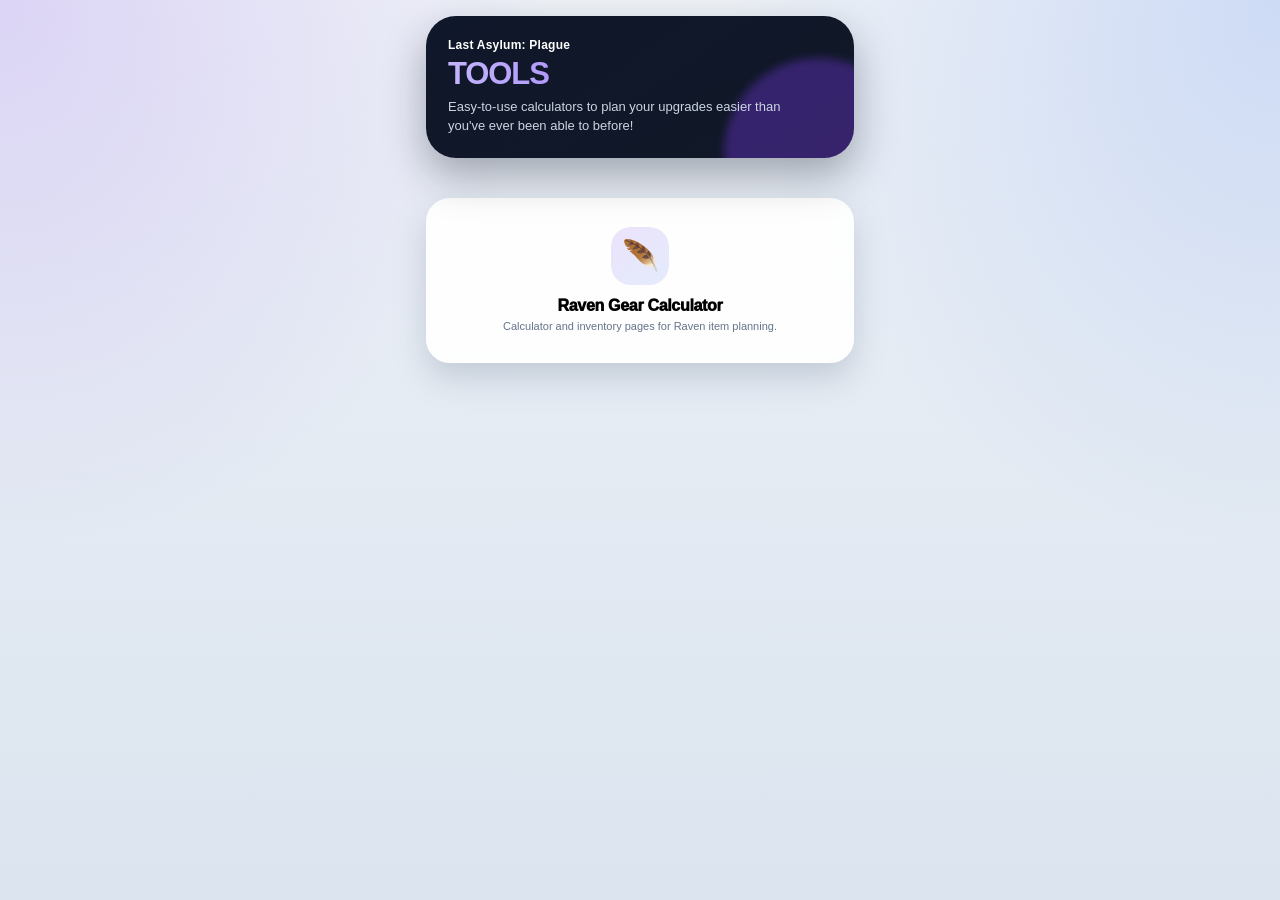
==== index.html @ c106092e "Raven Gear Calculator (app) v1" ====
<!DOCTYPE html>
<html lang="en"><head><meta content="text/html; charset=utf-8" http-equiv="Content-Type"/>
<meta content="width=device-width, initial-scale=1.0" name="viewport"/>
<title>Last Asylum: Plague Tools</title>
<link rel="stylesheet" href="src/styles.css"/>

</head>
<body>
<main class="app">
<section class="" id="homePage">
<div class="hero">
<div class="eyebrow hero-label-white">Last Asylum: Plague</div>
<h1 class="hero-title-purple">TOOLS</h1>
<p>Easy-to-use calculators to plan your upgrades easier than you've ever been able to before!</p>
</div>
<div class="tool-grid">
<button class="tool-card" onclick="showPage('ravenPage')">
<div class="tool-icon">🪶</div>
<div>
<div class="tool-title">Raven Gear Calculator</div>
<div class="tool-sub">Calculator and inventory pages for Raven item planning.</div>
</div>
<div class="arrow">›</div>
</button>
</div>
</section>
<section class="hidden" id="ravenPage">
<div class="top-row">
<button class="back-btn" onclick="showPage('homePage')">← Home</button>
</div>
<div class="hero hero-small">
<div class="eyebrow hero-label-white">Calculator</div>
<h1 class="hero-title-purple">RAVEN GEAR</h1>
</div>
<nav class="page-tabs">
<button class="page-tab active" id="calcTab" onclick="setRavenSubPage('calculator')">Calculator</button>
<button class="page-tab" id="inventoryTab" onclick="setRavenSubPage('inventory')">Inventory</button>
</nav>
<section class="" id="calculatorSubPage">
<section class="card" id="goalCard">
<div class="card-content">
<div class="section-title">Goal Card</div>
<div class="section-sub">Choose a Raven item or run a manual left/right calculation.</div>
<div class="field-full">
<div class="mode-tabs">
<button class="tab active" id="specificModeBtn" onclick="setMode('specific')">Specific Item</button>
<button class="tab" id="manualModeBtn" onclick="setMode('manual')">Manual Left/Right</button>
</div>
</div>
<div class="" id="specificFields">
<div class="item-chance-row">
<div>
<label for="targetItem">Target Raven Item</label>
<select id="targetItem" onchange="onTargetItemChange()">
<option value="Heart of Wisdom">Heart of Wisdom</option>
<option value="Feather of Night">Feather of Night</option>
<option value="Sharp Beak">Sharp Beak</option>
<option value="Tail of Wind">Tail of Wind</option>
<option value="Attackers Claw">Attackers Claw</option>
<option value="Eye of Perception">Eye of Perception</option>
</select>
</div>
<div class="chance-mini">
<label>Chance</label>
<div class="chance-output" id="chanceValue">22.222%</div>
</div>
</div>
</div>
<div class="hidden" id="manualFields">
<div class="item-chance-row">
<div>
<label>Side</label>
<div class="two-tabs">
<button class="tab active" id="leftSideBtn" onclick="setManualSide('left')">Left</button>
<button class="tab" id="rightSideBtn" onclick="setManualSide('right')">Right</button>
</div>
</div>
<div class="chance-mini">
<label>Chance</label>
<div class="chance-output" id="chanceValueManual">22.222%</div>
</div>
</div>
<div class="notice">
                Manual mode is not connected to Raven inventory. Leftovers cannot be applied to inventory because no specific item is selected.
              </div>
</div>
<div class="goal-secondary-row">
<div>
<label for="targetLevel">Target Gear Level</label>
<select id="targetLevel" onchange="renderAll()"></select>
</div>
<div class="minor-setting">
<label for="highestOwned">Highest Owned</label>
<select id="highestOwned" onchange="setHighestOwned(this.value)"></select>
</div>
</div>
<div class="helper">Highest Owned controls which owned-input levels are shown.</div>
</div>
</section>
<section class="card" id="ownedCard">
<button class="section-button" onclick="toggleCard('ownedCard')">
<div>
<div class="section-title">Owned Target Items</div>
<div class="section-sub" id="ownedSubText">Quickly update inventory here.</div>
</div>
<div class="chev">⌄</div>
</button>
<div class="section-body" id="ownedInputs"></div>
</section>
<section class="card" id="chestInputCard">
<button class="section-button" onclick="toggleCard('chestInputCard')">
<div>
<div class="section-title">Chest Inputs</div>
<div class="section-sub">Input chests you plan to use.</div>
</div>
<div class="chev">⌄</div>
</button>
<div class="section-body">
<div class="mode-tabs">
<button class="tab active" id="chestsMainTab" onclick="setChestMainMode('chests')">Chests</button>
<button class="tab" id="topUpBundlesTab" onclick="setChestMainMode('topup')">Top Up Bundles</button>
</div>

<div class="" id="chestsCombinedPanel">
<div class="chest-options-row">
<label class="checkbox-row">
<input id="showHighRandom" onchange="renderPlanInputs(); renderGuaranteedInputs(); renderAll();" type="checkbox"/>
<span>Show Lvl 6-7</span>
</label>
</div>
<div id="combinedChestInputs"></div>
<div class="bundle-summary" id="chestsBundleAppliedSummary"></div>
<div id="chestsChoiceBankRedeem"></div>
</div>

<div class="hidden" id="topUpBundlesPanel">
<div id="topUpBundlesContent"></div>
</div>

<details class="reset-options">
<summary>Reset Options</summary>
<div class="button-row reset-options-row">
<button class="ghost-btn" onclick="resetTopUpsForCurrentItem()">Reset Top Ups for this item</button>
<button class="danger-btn" onclick="resetTopUpsForAllItems()">Reset Top Ups for all items</button>
<button class="ghost-btn" onclick="resetCurrentPlan()">Reset plans for this item</button>
<button class="danger-btn" onclick="resetAllPlans()">Reset plans for all items</button>
</div>
</details>
</div>
</section>
<section class="card" id="resultsCard">
<div class="results-card-top">
<button class="section-button results-toggle-button" onclick="toggleCard('resultsCard')">
<div>
<div class="section-title">Results</div>
</div>
<div class="chev">⌄</div>
</button>
<label class="hide-chests-toggle results-hide-toggle" onclick="event.stopPropagation();"><input type="checkbox" id="hideChestsUsedToggle" checked onchange="toggleChestsUsedVisibility()"> Hide chests used</label>
</div>
<div class="section-body results-inner">
<div class="usage-summary hidden" id="chestsUsedSummaryBlocks">
<div class="usage-box">
<div class="usage-title-row"><div class="usage-title">Random Chests Used</div><label class="quick-toggle"><input type="checkbox" id="quickAdjustRandom" onchange="setQuickAdjust('plan',this.checked)"> Quick adjust</label></div>
<div id="randomUsedSummary"></div>
</div>
<div class="usage-box">
<div class="usage-title-row"><div class="usage-title">Choice Chests Used</div><label class="quick-toggle"><input type="checkbox" id="quickAdjustChoice" onchange="setQuickAdjust('guaranteed',this.checked)"> Quick adjust</label></div>
<div id="choiceUsedSummary"></div>
</div>
            </div>

            <div class="result-section-card" data-section-wrap="expectedTable">
<div class="result-head">
<div>
<div class="section-title">Estimated Target Items From Plan</div>
<div class="section-sub" id="expectedTargetSubtext">Duplicate Heart of Wisdom gear acquired from random and choice chests.</div>
</div>
</div>
<div class="compact-result" id="expectedTable"></div>
</div>

            <div class="result-section-card" data-section-wrap="itemsNeededTable">
<div class="result-head">
<div>
<div class="section-title">Remaining Items Needed</div>
<div class="section-sub" id="remainingItemsSubtext">Equal to choice chests required.</div>
</div>
<button class="change-target-btn" onclick="jumpToTargetLevel()">Change Target Lvl</button>
</div>
<div class="result-chunks" id="itemsNeededTable"></div>
</div>
<div class="result-section-card" data-section-wrap="remainingTable">
<div class="result-head">
<div>
<div class="section-title">Remaining Chests Needed <span style="font-size:12px;color:#64748b;font-weight:900;">(Chance Adjusted)</span></div>

</div>
<label class="inline-check">
<input id="showHighChestLevels" onchange="renderAll()" type="checkbox"/>
                Show Lvl 6–7
              </label>
</div>
<div class="result-table cols-5" id="remainingTable"></div>
</div>



</div></div></section>
<section class="card" id="advancedCard">
<button class="section-button" onclick="toggleCard('advancedCard')">
<div>
<div class="section-title">Advanced / Details</div>
<div class="section-sub">Non-target items obtained.</div>
</div>
<div class="chev">⌄</div>
</button>
<div class="section-body">
            <div class="advanced-result-section">
<div class="result-section-card" data-section-wrap="randomSideLeftoverTable">
<div class="result-head">
<div>
<div class="section-title">Total Non-target Items Obtained</div>
<div class="section-sub" id="totalLeftoverItemsSub">Items that were earned from random chests, but weren’t duplicates of the Heart of Wisdom.</div>
</div>
</div>
<div class="compact-result" id="randomSideLeftoverTable"></div>
<button class="nontarget-breakdown-toggle" id="nontargetBreakdownToggle" type="button" onclick="toggleNontargetSideBreakdown()">Show side breakdown</button>
<div class="nontarget-side-breakdown" id="nontargetSideBreakdown">
<div class="grouped-side-section" data-section-wrap="sameSideTable">
<div class="side-card-head">
<div>
<div class="section-title" id="leftSideLeftoversTitle">Non-target Items</div>
<div class="section-sub" id="leftSideLeftoversSub">Split between the other 2 same-side items.</div>
</div>
<div class="side-badge">LEFT</div>
</div>
<div class="compact-result" id="sameSideTable"></div>
</div>
<div class="grouped-side-section" data-section-wrap="oppositeSideTable">
<div class="side-card-head">
<div>
<div class="section-title" id="rightSideLeftoversTitle">Non-target Items</div>
<div class="section-sub" id="rightSideLeftoversSub">Split between the other 3 opposite-side items.</div>
</div>
<div class="side-badge right">RIGHT</div>
</div>
<div class="compact-result" id="oppositeSideTable"></div>
</div>
</div>
</div>
            </div>

            <div class="more-info-card" id="advancedMoreInfo">
              <button class="more-info-toggle" onclick="toggleMoreInfo()">
                <div class="more-info-title">More Information</div>
                <div class="chev">⌄</div>
              </button>
              <div class="more-info-body">
                <p>Random Chests can give both target and non-target items.</p>
                <p>Target items are shown in <strong>Estimated Target Items From Plan</strong>. Non-target items are shown here.</p>
                <p>Non-target items are split by side. If the selected item is on the <span class="side-text-left">left</span>, <span class="side-text-left">left-side</span> non-target items are split between the other 2 <span class="side-text-left">left-side</span> items, while <span class="side-text-right">right-side</span> non-target items are split between the 3 <span class="side-text-right">right-side</span> items. If the selected item is on the <span class="side-text-right">right</span>, the logic reverses.</p>
                <p>Items that can be assigned to a specific Raven item are credited in <strong>New Estimated Inventory</strong>. Items that cannot be logically assigned to a specific item are shown as <strong>Random Items Left Over</strong>.</p>
                <p><span class="side-text-left">Left-side</span> items have a drop rate of 2/9, while <span class="side-text-right">right-side</span> items have a drop rate of 1/9. So for every 9 random chests that are opened, with a large enough sample size, you would have approximately 2 of each <span class="side-text-left">left-side</span> item and 1 of each <span class="side-text-right">right-side</span> item.</p>
              </div>
            </div>

</div>
</section>
</section>
<section class="hidden" id="inventorySubPage">
<section class="card">
<div class="card-content">
<div class="section-title">Raven Owned Overview / Inventory</div>
<div class="section-sub">Saved inventory for all 6 Raven items, levels 1 through 12.</div>
<div class="file-row">
<button class="primary-btn" onclick="exportInventory()">Export Backup</button>
<button class="ghost-btn" onclick="document.getElementById('importFile').click()">Import Backup</button>
</div>
<input accept=".json" class="hidden" id="importFile" onchange="importInventory(event)" type="file"/>
<div class="button-row">
<button class="danger-btn" onclick="resetInventory()">Reset inventory</button>
</div>
<div class="helper">Full backup allows progress to be continued on another device.</div>
</div>
</section>
<section class="card" id="inventoryOwnedCard">
<button class="section-button" onclick="toggleCard('inventoryOwnedCard')">
<div>
<div class="section-title">Current Inventory</div>
<div class="section-sub">Enter what you own for each Raven item.</div>
</div>
<div class="chev">⌄</div>
</button>
<div class="section-body" id="inventoryList"></div>
</section>
<section class="card" id="upgradedOwnedCard">
<button class="section-button" onclick="toggleCard('upgradedOwnedCard')">
<div>
<div class="section-title">New Estimated Inventory</div>
<div class="section-sub">View inventory with item plans factored in.</div>
</div>
<div class="chev">⌄</div>
</button>
<div class="section-body" id="upgradedInventoryList"></div>
</section>

<section class="card" id="inventoryAdvancedDetailsCard">
<button class="section-button" onclick="toggleCard('inventoryAdvancedDetailsCard')">
<div>
<div class="section-title">Advanced / Details</div>
<div class="section-sub">Review calculated inventory and audit item-plan logic.</div>
</div>
<div class="chev">⌄</div>
</button>
<div class="section-body">
<div class="inventory-advanced-tabs">
<button class="active" id="inventoryAdvancedBreakdownTab" onclick="setInventoryAdvancedMode('breakdown')">Inventory Summary</button>
<button id="inventoryAdvancedSummaryTab" onclick="setInventoryAdvancedMode('summary')">Audit View</button>
</div>

<div class="inventory-advanced-panel" id="inventoryAdvancedBreakdownPanel">
<div id="breakdownEstimatedInventoryList"></div>
</div>

<div class="inventory-advanced-panel hidden" id="inventoryAdvancedSummaryPanel">
<div id="itemPlanSummaryList"></div>
</div>
</div>
</div>
</section>
</section>
</section>
</section>
</main>
<script src="src/data.js"></script>
<script src="src/state.js"></script>
<script src="src/math.js"></script>
<script src="src/storage.js"></script>
<script src="src/render-home.js"></script>
<script src="src/render-calculator.js"></script>
<script src="src/render-inventory.js"></script>
<script src="src/render-breakdown.js"></script>
<script src="src/events.js"></script>
<script src="src/app.js"></script>
</html>
---- src/styles.css ----
/* Last Asylum: Plague Tools - Raven Gear */

/* Base / Reset */
:root{
      --bg1:#eef2f7;
      --bg2:#dbe4ef;
      --ink:#101827;
      --muted:#64748b;
      --soft:#f8fafc;
      --card:rgba(255,255,255,.94);
      --line:#dbe4ef;
      --dark:#0f172a;
      --accent:#7c3aed;
      --accent2:#2563eb;
      --orange:#f97316;
      --danger:#b91c1c;
      --shadow:0 14px 32px rgba(100,116,139,.28);
    }

    *{box-sizing:border-box}
    body{
      margin:0;
      min-height:100vh;
      font-family:Arial,Helvetica,sans-serif;
      color:var(--ink);
      background:
        radial-gradient(circle at top left, rgba(124,58,237,.16), transparent 35%),
        radial-gradient(circle at top right, rgba(37,99,235,.16), transparent 35%),
        linear-gradient(180deg,var(--bg1),var(--bg2));
    }

    button,input,select{font-family:inherit}

    /* Layout / Utilities */
    .app{
      width:min(460px,100%);
      min-height:100vh;
      margin:0 auto;
      padding:16px 16px 34px;
    }

    .hidden{display:none!important}

    /* Hero */
    .hero{
      position:relative;
      overflow:hidden;
      border-radius:30px;
      padding:22px;
      color:#fff;
      background:linear-gradient(145deg,#0f172a,#111827);
      box-shadow:0 18px 42px rgba(15,23,42,.34);
    }
    .hero::after{
      content:"";
      position:absolute;
      width:190px;height:190px;
      right:-60px;bottom:-90px;
      border-radius:999px;
      background:rgba(124,58,237,.35);
      filter:blur(4px);
    }
    .hero-small{padding:18px;border-radius:26px;margin-bottom:14px}
    .eyebrow{
      color:#a5b4fc;
      text-transform:uppercase;
      letter-spacing:.16em;
      font-size:11px;
      font-weight:950;
    }
    h1,h2,h3,p{margin:0}
    h1{
      position:relative;z-index:1;
      margin-top:6px;
      font-size:31px;
      line-height:1;
      letter-spacing:-.04em;
    }
    .hero p{
      position:relative;z-index:1;
      margin-top:9px;
      color:#cbd5e1;
      font-size:13px;
      line-height:1.45;
      max-width:335px;
    }

    /* Home Tool Tile */
    .tool-card{
      width:100%;
      border:0;
      border-radius:24px;
      margin-top:14px;
      padding:17px;
      text-align:left;
      cursor:pointer;
      background:var(--card);
      box-shadow:var(--shadow);
      display:flex;
      align-items:center;
      justify-content:space-between;
      gap:14px;
    }
    .tool-icon{
      width:44px;height:44px;
      border-radius:16px;
      background:linear-gradient(145deg,rgba(124,58,237,.14),rgba(37,99,235,.12));
      display:grid;
      place-items:center;
      font-size:22px;
      flex:0 0 auto;
    }
    .tool-title{font-size:17px;font-weight:950;letter-spacing:-.02em}
    .tool-sub{margin-top:4px;font-size:12px;line-height:1.35;color:var(--muted)}
    .arrow{font-size:22px;color:#94a3b8;font-weight:950}

    /* Navigation / Tabs */
    .top-row{
      display:flex;
      align-items:center;
      justify-content:space-between;
      gap:10px;
      margin-bottom:12px;
    }
    .back-btn{
      border:0;
      border-radius:999px;
      background:rgba(255,255,255,.88);
      box-shadow:0 8px 20px rgba(100,116,139,.22);
      color:var(--ink);
      padding:10px 14px;
      font-weight:950;
      cursor:pointer;
    }

    .page-tabs{
      position:sticky;
      top:8px;
      z-index:8;
      display:grid;
      grid-template-columns:1fr 1fr;
      gap:7px;
      margin:14px 0;
      padding:6px;
      border-radius:20px;
      border:1px solid rgba(255,255,255,.82);
      background:rgba(255,255,255,.78);
      backdrop-filter:blur(12px);
      box-shadow:0 10px 24px rgba(100,116,139,.2);
    }
    .page-tab{
      border:0;
      border-radius:15px;
      padding:12px 8px;
      background:transparent;
      color:#64748b;
      font-size:13px;
      font-weight:950;
      cursor:pointer;
    }
    .page-tab.active{
      color:#fff;
      background:linear-gradient(145deg,var(--accent),var(--accent2));
      box-shadow:0 8px 18px rgba(37,99,235,.26);
    }

    /* Cards */
    .card{
      margin-top:14px;
      overflow:hidden;
      border:1px solid rgba(255,255,255,.78);
      border-radius:24px;
      background:var(--card);
      box-shadow:var(--shadow);
      backdrop-filter:blur(12px);
    }
    .card-content{padding:16px}
    .section-title{
      font-size:16px;
      font-weight:950;
      letter-spacing:-.02em;
    }
    .section-sub{
      margin-top:4px;
      color:var(--muted);
      font-size:12px;
      line-height:1.35;
    }

    .section-button{
      width:100%;
      border:0;
      background:transparent;
      padding:16px;
      display:flex;
      align-items:center;
      justify-content:space-between;
      gap:12px;
      text-align:left;
      cursor:pointer;
    }
    .chev{
      color:#94a3b8;
      font-weight:950;
      font-size:18px;
      transition:.18s transform;
    }
    .open .chev{transform:rotate(180deg)}
    .section-body{display:none;padding:0 16px 16px}
    .open .section-body{display:block}

    /* Forms */
    label{
      display:block;
      margin-bottom:7px;
      color:#475569;
      font-size:12px;
      font-weight:950;
    }
    select,input[type="number"],input[type="text"]{
      width:100%;
      min-height:44px;
      border:1px solid var(--line);
      border-radius:15px;
      outline:none;
      background:white;
      color:var(--ink);
      padding:11px 12px;
      font-weight:850;
    }
    .field-full{margin-top:13px}
    .field-grid{
      display:grid;
      grid-template-columns:1fr 1fr;
      gap:11px;
      margin-top:13px;
    }

    /* Segmented Controls */
    .mode-tabs,.two-tabs{
      display:grid;
      grid-template-columns:1fr 1fr;
      gap:8px;
      padding:5px;
      border:1px solid var(--line);
      border-radius:17px;
      background:#edf2f7;
    }
    .tab{
      border:0;
      border-radius:13px;
      background:transparent;
      color:#64748b;
      padding:10px 8px;
      cursor:pointer;
      font-size:12px;
      font-weight:950;
    }
    .tab.active{
      color:var(--ink);
      background:#fff;
      box-shadow:0 5px 13px rgba(100,116,139,.18);
    }

    .chance-output{
      min-height:36px;
      display:flex;
      align-items:center;
      justify-content:center;
      border-radius:14px;
      background:linear-gradient(145deg,rgba(124,58,237,.12),rgba(37,99,235,.10));
      border:1px solid rgba(124,58,237,.18);
      color:#312e81;
      font-size:14px;
      font-weight:950;
      padding:8px 10px;
      white-space:nowrap;
    }
    .item-chance-row{
      display:grid;
      grid-template-columns:1fr auto;
      gap:10px;
      align-items:end;
      margin-top:13px;
    }
    .chance-mini{
      min-width:88px;
    }
    .goal-secondary-row{
      display:grid;
      grid-template-columns:1fr 1fr;
      gap:11px;
      margin-top:13px;
      align-items:end;
    }
    .minor-setting label{
      font-size:11px;
      color:#64748b;
    }
    .minor-setting select{
      min-height:40px;
      padding:9px 10px;
      font-size:13px;
      border-radius:14px;
    }
    .minor-setting .helper{
      font-size:11px;
      line-height:1.3;
    }

    .notice{
      margin-top:12px;
      border:1px solid #fed7aa;
      border-radius:18px;
      background:#fff7ed;
      color:#9a3412;
      padding:12px;
      font-size:12px;
      line-height:1.4;
      font-weight:850;
    }

    .checkbox-row{
      margin-top:10px;
      display:flex;
      align-items:flex-start;
      gap:9px;
      color:#475569;
      font-size:12px;
      line-height:1.35;
      font-weight:850;
    }
    .checkbox-row input{
      margin-top:1px;
      width:16px;
      height:16px;
      accent-color:var(--accent);
    }

    .level-row{
      margin-top:8px;
      padding:11px;
      border:1px solid #edf2f7;
      border-radius:18px;
      background:var(--soft);
      display:flex;
      align-items:center;
      justify-content:space-between;
      gap:10px;
    }
    .level-name{font-size:14px;font-weight:950}
    .level-help{margin-top:2px;color:#94a3b8;font-size:11px;font-weight:850}
    .stepper{
      display:flex;
      align-items:center;
      gap:7px;
    }
    .stepper button{
      width:34px;height:34px;
      border:1px solid #cbd5e1;
      border-radius:12px;
      background:#fff;
      color:var(--ink);
      font-size:18px;
      line-height:1;
      font-weight:950;
      cursor:pointer;
    }
    .stepper input{
      width:56px;
      min-height:34px;
      padding:6px 4px;
      text-align:center;
      border-radius:12px;
    }

    .button-row{
      display:grid;
      grid-template-columns:1fr;
      gap:8px;
      margin-top:12px;
    }
    .file-row{
      display:grid;
      grid-template-columns:1fr 1fr;
      gap:8px;
      margin-top:12px;
    }
    /* Buttons */
    .primary-btn,.ghost-btn,.danger-btn{
      border:0;
      border-radius:15px;
      padding:12px 14px;
      font-weight:950;
      cursor:pointer;
    }
    .primary-btn{color:#fff;background:linear-gradient(145deg,var(--accent),var(--accent2))}
    .ghost-btn{background:#eef2f7;color:#334155}
    .danger-btn{background:#fef2f2;color:var(--danger);border:1px solid #fecaca}

    .summary-grid{
      display:grid;
      grid-template-columns:repeat(3,1fr);
      gap:8px;
      margin-top:13px;
    }
    .summary-box{
      border:1px solid #edf2f7;
      border-radius:18px;
      background:var(--soft);
      padding:12px 9px;
    }
    .summary-label{color:var(--muted);font-size:11px;font-weight:950}
    .summary-value{margin-top:6px;font-size:18px;font-weight:950;letter-spacing:-.03em}

    /* Results */
    .result-head{
      margin-top:18px;
      display:flex;
      align-items:flex-start;
      justify-content:space-between;
      gap:10px;
    }
    .inline-check{
      display:flex;
      align-items:center;
      gap:6px;
      color:#475569;
      font-size:11px;
      font-weight:900;
      line-height:1.25;
      white-space:nowrap;
    }
    .inline-check input{accent-color:var(--accent)}

    .result-table{
      display:grid;
      gap:6px;
      text-align:center;
      margin-top:12px;
    }
    .result-chunks{
      display:flex;
      flex-direction:column;
      gap:10px;
      margin-top:12px;
    }
    .result-chunk{
      display:grid;
      gap:6px;
      text-align:center;
      justify-content:center;
    }
    .result-chunk.cols-1{grid-template-columns:repeat(1, minmax(74px, 1fr));}
    .result-chunk.cols-2{grid-template-columns:repeat(2, minmax(74px, 1fr));}
    .result-chunk.cols-3{grid-template-columns:repeat(3, minmax(74px, 1fr));}
    .result-chunk.cols-4{grid-template-columns:repeat(4, minmax(74px, 1fr));}
    .result-chunk.cols-5{grid-template-columns:repeat(5, minmax(60px, 1fr));}
    .cols-10{grid-template-columns:repeat(5,1fr)}
    .cols-7{grid-template-columns:repeat(7,1fr)}
    .cols-5{grid-template-columns:repeat(5,1fr)}
    .th{
      color:#94a3b8;
      font-size:11px;
      font-weight:950;
    }
    .td{
      min-height:35px;
      border:1px solid #e2e8f0;
      border-radius:12px;
      background:#f1f5f9;
      padding:9px 2px;
      font-size:13px;
      font-weight:950;
    }
    .helper{
      margin-top:8px;
      color:var(--muted);
      font-size:12px;
      line-height:1.4;
    }
    .empty-message{
      margin-top:12px;
      border:1px dashed #cbd5e1;
      border-radius:16px;
      background:#f8fafc;
      color:#64748b;
      padding:12px;
      text-align:center;
      font-size:12px;
      font-weight:900;
    }
    .compact-result{
      margin-top:12px;
      display:grid;
      grid-template-columns:repeat(auto-fit, minmax(72px, 1fr));
      gap:6px;
      text-align:center;
    }

    /* Inventory */
    .inventory-item{
      margin-top:10px;
      padding:12px;
      border:1px solid #e2e8f0;
      border-radius:20px;
      background:var(--soft);
    }
    .inventory-head{
      display:flex;
      align-items:center;
      justify-content:space-between;
      gap:8px;
      margin-bottom:8px;
    }
    .item-name{font-size:14px;font-weight:950}
    /* Side Badges */
    .side-badge{
      border-radius:999px;
      padding:5px 8px;
      background:#e0f2fe;
      color:#0369a1;
      font-size:10px;
      font-weight:950;
    }
    .side-badge.right{background:#f3e8ff;color:#6b21a8}
    .mini-grid{
      display:grid;
      grid-template-columns:repeat(5,1fr);
      gap:6px;
    }
    .mini-cell label{
      margin:0 0 4px;
      color:#94a3b8;
      text-align:center;
      font-size:10px;
    }
    .mini-cell input{
      min-height:32px;
      border-radius:10px;
      padding:5px;
      text-align:center;
      font-size:12px;
    }


    @media(max-width:380px){
      .field-grid{grid-template-columns:1fr}
      .summary-grid{grid-template-columns:1fr}
      .td{font-size:12px}
    }
  
    .tool-grid{margin-top:26px;display:grid;grid-template-columns:repeat(auto-fit,minmax(145px,1fr));gap:16px;justify-items:center}
    .tool-card{width:100%;min-height:165px;text-align:center;border:0;background:var(--card);border-radius:24px;box-shadow:var(--shadow);padding:20px 14px;cursor:pointer;display:flex;flex-direction:column;align-items:center;justify-content:center;gap:12px}
    .tool-icon{width:58px;height:58px;border-radius:20px;background:linear-gradient(145deg,rgba(124,58,237,.14),rgba(37,99,235,.12));display:grid;place-items:center;font-size:30px}
    .tool-title{font-weight:950;font-size:16px;letter-spacing:-.02em}
    .tool-sub{margin-top:4px;color:var(--muted);font-size:11px;line-height:1.35}
    .arrow{display:none}

    .usage-summary{margin-top:13px;display:grid;gap:10px}
    .usage-box{border:1px solid #e2e8f0;border-radius:18px;background:#f8fafc;padding:12px}
    .usage-title{font-size:13px;font-weight:950;color:#334155;margin-bottom:8px}
    .usage-line{display:flex;justify-content:space-between;border-radius:12px;background:white;border:1px solid #e2e8f0;padding:8px 10px;margin-top:6px;font-weight:900;font-size:13px}

    .results-inner{
      padding-left: 16px;
      padding-right: 16px;
    }
    .results-inner .result-head,
    .results-inner .usage-summary,
    .results-inner .result-table,
    .results-inner .result-chunks,
    .results-inner .compact-result,
    .results-inner .empty-message{
      margin-left: 0;
      margin-right: 0;
    }
    @media (max-width: 460px){
      .results-inner{
        padding-left: 16px;
        padding-right: 16px;
      }
      .result-head{
        padding-left: 2px;
        padding-right: 2px;
      }
    }

    .advanced-result-section{
      margin-top:18px;
      padding-top:16px;
      border-top:1px solid #e2e8f0;
    }
    .advanced-result-section:first-child{
      margin-top:0;
      padding-top:0;
      border-top:0;
    }
    .advanced-result-section .result-head{
      margin-top:0;
    }

    .side-filter-tabs{
      display:grid;
      grid-template-columns:repeat(3,1fr);
      gap:8px;
      padding:5px;
      border:1px solid var(--line);
      border-radius:17px;
      background:#edf2f7;
      margin:12px 0;
    }
    .side-section-title{
      margin-top:16px;
      padding:10px 12px;
      border-radius:16px;
      background:#eef2f7;
      color:#334155;
      font-size:13px;
      font-weight:950;
      letter-spacing:.08em;
    }
    .random-leftover-subtext{
      margin-top:2px;
      margin-bottom:8px;
      color:#64748b;
      font-size:12px;
      line-height:1.35;
      font-weight:800;
    }
.quick-adjust-line{
      display:flex;
      align-items:center;
      justify-content:space-between;
      gap:10px;
      border-radius:12px;
      background:white;
      border:1px solid #e2e8f0;
      padding:8px 10px;
      margin-top:6px;
      font-weight:900;
      font-size:13px;
    }
    .quick-adjust-controls{
      display:flex;
      align-items:center;
      gap:6px;
    }
    .quick-adjust-controls button{
      width:28px;
      height:28px;
      border:1px solid #cbd5e1;
      border-radius:10px;
      background:#fff;
      color:#0f172a;
      font-weight:950;
      cursor:pointer;
      line-height:1;
    }
    .quick-adjust-controls input{
      width:52px;
      min-height:28px;
      border-radius:10px;
      padding:4px;
      text-align:center;
      font-size:12px;
    }


    .more-info-card{
      margin-top:14px;
      border:1px solid #e2e8f0;
      border-radius:14px;
      background:#f8fafc;
      overflow:hidden;
    }
    .more-info-toggle{
      width:100%;
      border:0;
      background:transparent;
      padding:9px 11px;
      display:flex;
      align-items:center;
      justify-content:space-between;
      gap:8px;
      text-align:left;
      cursor:pointer;
    }
    .more-info-title{
      font-size:12px;
      font-weight:900;
      color:#475569;
    }
    .more-info-body{
      display:none;
      padding:0 11px 11px;
      color:#475569;
      font-size:11px;
      line-height:1.45;
    }
    .more-info-body p{
      margin:8px 0 0;
    }
    .more-info-card.more-info-open .more-info-body{
      display:block;
    }
    .more-info-card.more-info-open .chev{
      transform:rotate(180deg);
    }


    .side-text-left{
      color:#0369a1;
      font-weight:900;
    }
    .side-text-right{
      color:#6b21a8;
      font-weight:900;
    }

    .inventory-view-tabs{
      display:grid;
      grid-template-columns:1fr 1fr;
      gap:8px;
      padding:5px;
      border:1px solid var(--line);
      border-radius:17px;
      background:#edf2f7;
      margin:12px 0 6px;
    }
    .inventory-view-note{
      margin-top:6px;
      color:#64748b;
      font-size:12px;
      line-height:1.35;
      font-weight:800;
    }


    .success-message{
      margin-top:12px;
      border:1px solid #86efac;
      border-radius:16px;
      background:#f0fdf4;
      color:#166534;
      padding:13px;
      text-align:center;
      font-size:13px;
      font-weight:950;
    }
    .subtle-filter-row{
      display:flex;
      align-items:center;
      gap:8px;
      margin:10px 0 12px;
      color:#64748b;
      font-size:11px;
      font-weight:950;
    }
    .side-filter-tabs.compact{
      flex:1;
      margin:0;
      padding:3px;
      border-radius:13px;
      gap:4px;
    }
    .side-filter-tabs.compact .tab{
      padding:7px 6px;
      border-radius:10px;
      font-size:11px;
    }
    .inventory-view-note{
      margin-top:7px;
      margin-bottom:4px;
      color:#64748b;
      font-size:12px;
      line-height:1.35;
      font-weight:800;
    }
    .inventory-visibility-row{
      margin:10px 0 12px;
      padding:9px 10px;
      border:1px solid #e2e8f0;
      border-radius:14px;
      background:#f8fafc;
      display:flex;
      align-items:center;
      gap:8px;
      color:#475569;
      font-size:12px;
      font-weight:900;
    }
    .inventory-visibility-row input{
      width:16px;
      height:16px;
      accent-color:var(--accent);
    }
    .owned-level-list{
      display:grid;
      gap:6px;
      margin-top:8px;
    }
    .owned-level-line{
      display:flex;
      justify-content:space-between;
      align-items:center;
      border:1px solid #e2e8f0;
      border-radius:12px;
      background:#fff;
      padding:8px 10px;
      font-size:13px;
      font-weight:950;
    }
    .owned-level-line .level{
      color:#64748b;
      font-size:12px;
      font-weight:950;
    }


    .success-subtext{
      margin-top:6px;
      color:#166534;
      font-size:11px;
      font-weight:850;
      text-align:center;
    }
    .side-section-header{
      margin-top:16px;
      padding:10px 12px;
      border-radius:16px;
      background:#eef2f7;
      color:#334155;
      display:flex;
      align-items:center;
      justify-content:space-between;
      gap:10px;
    }
    .side-section-header .side-section-title{
      margin-top:0;
      padding:0;
      border-radius:0;
      background:transparent;
    }
    .hide-unacquired-inline{
      display:flex;
      align-items:center;
      gap:6px;
      margin:0;
      color:#64748b;
      font-size:10px;
      font-weight:950;
      white-space:nowrap;
    }
    .hide-unacquired-inline input{
      width:14px;
      height:14px;
      accent-color:var(--accent);
    }
    .compact-inventory-grid{
      margin-top:10px;
      display:grid;
      grid-template-columns:repeat(auto-fit,minmax(62px,1fr));
      gap:6px;
      text-align:center;
    }
    .compact-inventory-grid .td{
      background:#fff;
    }
    .section-empty-message{
      margin-top:10px;
      border:1px dashed #cbd5e1;
      border-radius:16px;
      background:#f8fafc;
      color:#64748b;
      padding:12px;
      text-align:center;
      font-size:12px;
      font-weight:900;
      line-height:1.35;
    }


    .result-section-card{
      margin-top:16px;
      padding:12px;
      border:1px solid #e2e8f0;
      border-radius:18px;
      background:#f8fafc;
    }
    .result-section-card .result-head{
      margin-top:0;
    }
    .usage-box{
      border:1px solid #e2e8f0;
      border-radius:18px;
      background:#f8fafc;
      padding:12px;
    }
    .usage-title-row{
      display:flex;
      align-items:center;
      justify-content:space-between;
      gap:10px;
      margin-bottom:8px;
    }
    .quick-toggle{
      display:flex;
      align-items:center;
      gap:6px;
      margin:0;
      color:#64748b;
      font-size:10px;
      font-weight:950;
      white-space:nowrap;
    }
    .quick-toggle input{
      width:14px;
      height:14px;
      accent-color:var(--accent);
    }
    .compact-usage-pills{
      display:flex;
      flex-wrap:wrap;
      gap:6px;
      margin-top:6px;
    }
    .compact-usage-pill{
      border:1px solid #e2e8f0;
      border-radius:999px;
      background:#fff;
      padding:6px 9px;
      font-size:12px;
      font-weight:950;
      color:#334155;
    }
    .quick-adjust-line{
      display:flex;
      align-items:center;
      justify-content:space-between;
      gap:10px;
      border-radius:12px;
      background:white;
      border:1px solid #e2e8f0;
      padding:7px 9px;
      margin-top:6px;
      font-weight:900;
      font-size:13px;
    }
    .quick-adjust-controls{
      display:flex;
      align-items:center;
      gap:6px;
    }
    .quick-adjust-controls button{
      width:28px;
      height:28px;
      border:1px solid #cbd5e1;
      border-radius:10px;
      background:#fff;
      color:#0f172a;
      font-weight:950;
      cursor:pointer;
      line-height:1;
    }
    .quick-adjust-controls input{
      width:52px;
      min-height:28px;
      border-radius:10px;
      padding:4px;
      text-align:center;
      font-size:12px;
    }
    .grouped-side-section{
      margin-top:10px;
      padding:12px;
      border:1px solid #e2e8f0;
      border-radius:18px;
      background:#f8fafc;
    }
    .grouped-side-section + .grouped-side-section{
      margin-top:8px;
    }
    .grouped-side-section .section-title{
      font-size:15px;
    }
    .success-message{
      margin-top:12px;
      border:1px solid #86efac;
      border-radius:16px;
      background:#f0fdf4;
      color:#166534;
      padding:13px;
      text-align:center;
      font-size:13px;
      font-weight:950;
    }
    .success-subtext{
      margin-top:6px;
      color:#166534;
      font-size:11px;
      font-weight:850;
      text-align:center;
    }


    .compact-usage-pills{
      display:flex;
      flex-wrap:wrap;
      gap:7px;
      margin-top:6px;
    }
    .compact-usage-pill{
      min-width:52px;
      border:1px solid #e2e8f0;
      border-radius:14px;
      background:#fff;
      padding:6px 8px;
      text-align:center;
      color:#334155;
    }
    .compact-usage-pill .pill-level{
      color:#94a3b8;
      font-size:10px;
      font-weight:950;
      line-height:1.1;
    }
    .compact-usage-pill .pill-qty{
      margin-top:3px;
      font-size:14px;
      font-weight:950;
      line-height:1.1;
    }


    .usage-title-row{
      display:flex;
      align-items:center;
      justify-content:space-between;
      gap:10px;
      margin-bottom:8px;
      width:100%;
    }
    .usage-title-row .usage-title{
      flex:1;
      min-width:0;
    }
    .quick-toggle{
      display:flex;
      align-items:center;
      gap:5px;
      margin:0;
      color:#64748b;
      font-size:10px;
      font-weight:950;
      white-space:nowrap;
      flex:0 0 auto;
    }
    .quick-toggle input{
      width:13px;
      height:13px;
      accent-color:var(--accent);
      margin:0;
    }


    .usage-title-row{
      display:flex;
      align-items:flex-start;
      justify-content:space-between;
      gap:10px;
      margin-bottom:8px;
      width:100%;
    }
    .usage-title-row .usage-title{
      flex:1;
      min-width:0;
      line-height:1.15;
    }
    .quick-toggle{
      display:flex;
      align-items:center;
      gap:5px;
      margin:0;
      padding-top:0;
      color:#64748b;
      font-size:10px;
      line-height:1;
      font-weight:950;
      white-space:nowrap;
      flex:0 0 auto;
    }
    .quick-toggle input{
      width:13px;
      height:13px;
      accent-color:var(--accent);
      margin:0;
      transform:translateY(-1px);
    }
    .compact-usage-pills{
      display:grid;
      grid-template-columns:repeat(auto-fit, minmax(58px, 1fr));
      gap:6px;
      margin-top:8px;
      text-align:center;
    }
    .compact-usage-pill{
      min-width:0;
      border:0;
      background:transparent;
      padding:0;
      text-align:center;
      color:#334155;
    }
    .compact-usage-pill .pill-level{
      color:#94a3b8;
      font-size:10px;
      font-weight:950;
      line-height:1.1;
      margin-bottom:3px;
    }
    .compact-usage-pill .pill-qty{
      min-height:35px;
      border:1px solid #e2e8f0;
      border-radius:12px;
      background:#f1f5f9;
      padding:9px 2px;
      font-size:13px;
      font-weight:950;
      line-height:1.15;
      color:#0f172a;
    }
    .remaining-items-top3{
      display:grid;
      grid-template-columns:repeat(3, minmax(0, 1fr));
      gap:6px;
      text-align:center;
      margin-top:12px;
    }
    .remaining-items-lower{
      display:grid;
      grid-template-columns:repeat(auto-fit, minmax(54px, 1fr));
      gap:6px;
      text-align:center;
      margin-top:10px;
    }


    .compact-readout-grid{
      margin-top:10px;
      display:grid;
      grid-template-columns:repeat(auto-fit, minmax(58px, 1fr));
      gap:6px;
      text-align:center;
    }
    .compact-readout-cell .th{
      color:#94a3b8;
      font-size:10px;
      font-weight:950;
      line-height:1.1;
      margin-bottom:3px;
    }
    .compact-readout-cell .td{
      min-height:35px;
      border:1px solid #e2e8f0;
      border-radius:12px;
      background:#f1f5f9;
      padding:9px 2px;
      font-size:13px;
      font-weight:950;
      line-height:1.15;
      color:#0f172a;
    }


    .subtext-hidden{
      display:none!important;
    }

    .mini-grid{
      grid-template-columns:repeat(auto-fit,minmax(54px,1fr));
    }


    .change-target-btn{
      border:1px solid #cbd5e1;
      border-radius:999px;
      background:#fff;
      color:#334155;
      padding:7px 10px;
      font-size:11px;
      font-weight:950;
      cursor:pointer;
      white-space:nowrap;
      box-shadow:0 4px 10px rgba(100,116,139,.12);
    }
    .change-target-btn:hover{background:#f8fafc;}
    .target-flash{animation:targetFlash 1.15s ease-out 1;}
    @keyframes targetFlash{
      0%{box-shadow:0 0 0 0 rgba(124,58,237,.42);}
      45%{box-shadow:0 0 0 6px rgba(124,58,237,.16);}
      100%{box-shadow:0 0 0 0 rgba(124,58,237,0);}
    }
    .inventory-item .mini-grid{
      grid-template-columns:repeat(4,minmax(0,1fr));
    }


    .change-target-btn{
      padding:5px 8px;
      font-size:10px;
      border-radius:999px;
    }
    .combined-chest-row{
      margin-top:8px;
      padding:10px;
      border:1px solid #edf2f7;
      border-radius:18px;
      background:var(--soft);
    }
    .combined-chest-level{
      font-size:13px;
      font-weight:950;
      color:#334155;
      margin-bottom:8px;
    }
    .combined-chest-controls{
      display:grid;
      grid-template-columns:1fr 1fr;
      gap:8px;
    }
    .combined-chest-control{
      border:1px solid #e2e8f0;
      border-radius:14px;
      background:#fff;
      padding:8px;
    }
    .combined-chest-control label{
      margin:0 0 6px;
      color:#64748b;
      text-align:center;
      font-size:10px;
      font-weight:950;
    }
    .combined-chest-control .stepper{
      justify-content:center;
      gap:5px;
    }
    .combined-chest-control .stepper button{
      width:28px;
      height:28px;
      border-radius:10px;
      font-size:16px;
    }
    .combined-chest-control .stepper input{
      width:46px;
      min-height:28px;
      border-radius:10px;
      font-size:12px;
      padding:4px;
    }
    .topup-placeholder{
      margin-top:12px;
      border:1px dashed #cbd5e1;
      border-radius:16px;
      background:#f8fafc;
      color:#64748b;
      padding:14px;
      text-align:center;
      font-size:12px;
      font-weight:900;
      line-height:1.4;
    }


    .compact-chest-row{
      margin-top:7px;
      padding:8px 9px;
      border:1px solid #e2e8f0;
      border-radius:15px;
      background:#f8fafc;
      display:grid;
      grid-template-columns:54px 1fr 1fr;
      gap:8px;
      align-items:end;
    }
    .compact-chest-level{
      color:#334155;
      font-size:12px;
      font-weight:950;
      padding-bottom:9px;
      white-space:nowrap;
    }
    .compact-chest-field label{
      margin:0 0 4px;
      color:#94a3b8;
      text-align:center;
      font-size:10px;
      font-weight:950;
      line-height:1.1;
    }
    .compact-chest-field input{
      min-height:34px;
      border-radius:11px;
      padding:6px 7px;
      text-align:center;
      font-size:12px;
      font-weight:950;
    }


    .chest-options-row{
      display:flex;
      align-items:center;
      justify-content:flex-end;
      margin:8px 0 10px;
    }
    .chest-options-row .checkbox-row{
      margin:0;
      font-size:11px;
      color:#64748b;
      white-space:nowrap;
    }
    .chest-options-row .checkbox-row input{
      width:14px;
      height:14px;
    }
    /* Top-Up Bundles */
    .bundle-summary{
      margin-top:12px;
      border:1px solid #e2e8f0;
      border-radius:16px;
      background:#f8fafc;
      padding:10px;
    }
    .bundle-summary-title{
      color:#475569;
      font-size:11px;
      font-weight:950;
      margin-bottom:7px;
    }
    .bundle-pill-row{
      display:flex;
      flex-wrap:wrap;
      gap:6px;
    }
    .bundle-pill{
      border:1px solid #dbe4ef;
      border-radius:999px;
      background:#fff;
      color:#334155;
      padding:6px 8px;
      font-size:11px;
      font-weight:950;
    }
    .bundle-pill.choice{
      background:#f5f3ff;
      border-color:#ddd6fe;
      color:#6d28d9;
    }
    .bundle-pill.random{
      background:#eff6ff;
      border-color:#bfdbfe;
      color:#1d4ed8;
    }
    .bundle-section{
      margin-top:12px;
      padding:12px;
      border:1px solid #e2e8f0;
      border-radius:18px;
      background:#f8fafc;
    }
    .bundle-section-title{
      font-size:14px;
      font-weight:950;
      color:#334155;
      margin-bottom:8px;
    }
    .bundle-card{
      margin-top:8px;
      padding:11px;
      border:1px solid #e2e8f0;
      border-radius:16px;
      background:#fff;
      box-shadow:0 5px 12px rgba(100,116,139,.08);
    }
    .bundle-card-head{
      display:flex;
      align-items:center;
      justify-content:space-between;
      gap:10px;
      margin-bottom:8px;
    }
    .bundle-card-title{
      font-size:13px;
      font-weight:950;
      color:#0f172a;
    }
    .bundle-qty-control{
      display:flex;
      align-items:center;
      gap:6px;
    }
    .bundle-qty-control button{
      width:26px;
      height:26px;
      border:1px solid #cbd5e1;
      border-radius:9px;
      background:#fff;
      color:#0f172a;
      font-size:15px;
      line-height:1;
      font-weight:950;
      cursor:pointer;
    }
    .bundle-qty-control input{
      width:42px;
      min-height:26px;
      border-radius:9px;
      padding:3px;
      text-align:center;
      font-size:12px;
      font-weight:950;
    }
    /* Choice Bank */
    .choice-bank-card{
      margin-top:12px;
      border:1px solid #ddd6fe;
      border-radius:16px;
      background:#faf5ff;
      padding:10px;
    }
    .choice-bank-title{
      font-size:12px;
      color:#6d28d9;
      font-weight:950;
      margin-bottom:7px;
    }

    .choice-bank-toggle{
      width:100%;
      border:0;
      background:transparent;
      padding:0;
      display:flex;
      align-items:center;
      justify-content:space-between;
      gap:10px;
      color:#6d28d9;
      font-size:12px;
      font-weight:950;
      cursor:pointer;
      text-align:left;
    }
    .choice-bank-toggle .chev{
      color:#a855f7;
      font-size:14px;
      line-height:1;
      transform:rotate(0deg);
    }
    .choice-bank-card.choice-bank-open .choice-bank-toggle .chev{
      transform:rotate(180deg);
    }
    .choice-bank-body{
      display:none;
      margin-top:8px;
    }
    .choice-bank-card.choice-bank-open .choice-bank-body{
      display:block;
    }

    .redeem-row{
      margin-top:7px;
      padding:8px;
      border:1px solid #e9d5ff;
      border-radius:14px;
      background:#fff;
      display:grid;
      grid-template-columns:44px 1fr;
      gap:8px;
      align-items:center;
    }
    .redeem-level{
      font-size:12px;
      font-weight:950;
      color:#6d28d9;
    }
    .redeem-meta{
      color:#64748b;
      font-size:10px;
      font-weight:900;
      margin-bottom:4px;
      text-align:center;
    }


    .bundle-pill-row{
      display:grid;
      grid-template-columns:repeat(auto-fit,minmax(66px,1fr));
      gap:6px;
      text-align:center;
    }
    .bundle-pill-wrap .pill-level{
      color:#94a3b8;
      font-size:10px;
      font-weight:950;
      line-height:1.1;
      margin-bottom:3px;
    }
    .bundle-pill{
      min-height:35px;
      border:1px solid #dbe4ef;
      border-radius:12px;
      background:#fff;
      color:#334155;
      padding:9px 3px;
      font-size:11px;
      font-weight:950;
      line-height:1.15;
    }
    .bundle-pill.choice{
      background:#f5f3ff;
      border-color:#ddd6fe;
      color:#6d28d9;
    }
    .bundle-pill.random{
      background:#eff6ff;
      border-color:#bfdbfe;
      color:#1d4ed8;
    }
    .compact-usage-pill.topup .pill-qty{
      background:#eff6ff;
      border-color:#bfdbfe;
      color:#1d4ed8;
    }
    .usage-source-label{
      margin-top:8px;
      margin-bottom:4px;
      color:#64748b;
      font-size:10px;
      font-weight:950;
      text-transform:uppercase;
      letter-spacing:.06em;
    }


    .bundle-pill.random{
      background:#f0fdf4!important;
      border-color:#bbf7d0!important;
      color:#166534!important;
    }
    .bundle-pill.choice{
      background:#fffbeb!important;
      border-color:#fde68a!important;
      color:#92400e!important;
    }
    .compact-usage-pill.topup .pill-qty{
      background:#f0fdf4!important;
      border-color:#bbf7d0!important;
      color:#166534!important;
    }
    .compact-usage-pill.choice-bank .pill-qty{
      background:#fffbeb!important;
      border-color:#fde68a!important;
      color:#92400e!important;
    }


    .bundle-pill-row{
      display:flex!important;
      flex-wrap:wrap;
      gap:6px;
      align-items:center;
      text-align:left!important;
    }
    .bundle-pill-wrap{
      display:flex;
      align-items:center;
      gap:5px;
      min-width:auto;
    }
    .bundle-pill-wrap .pill-level{
      margin:0!important;
      color:#94a3b8;
      font-size:10px;
      font-weight:950;
      line-height:1;
    }
    .bundle-pill{
      min-height:auto!important;
      padding:6px 8px!important;
      border-radius:999px!important;
      font-size:11px!important;
      line-height:1!important;
      white-space:nowrap;
    }
    .choice-bank-card{
      margin-top:12px;
      border:1px solid #ddd6fe;
      border-radius:16px;
      background:#faf5ff;
      padding:11px;
    }
    .choice-bank-title{
      font-size:12px;
      color:#6d28d9;
      font-weight:950;
      margin-bottom:8px;
    }
    .redeem-row{
      margin-top:7px;
      padding:9px;
      border:1px solid #e9d5ff;
      border-radius:14px;
      background:#fff;
      display:grid;
      grid-template-columns:auto 1fr auto;
      gap:8px;
      align-items:center;
    }
    .redeem-level{
      font-size:12px;
      font-weight:950;
      color:#6d28d9;
      white-space:nowrap;
    }
    .redeem-available{
      color:#64748b;
      font-size:11px;
      font-weight:900;
      text-align:left;
    }
    .redeem-actions{
      display:flex;
      align-items:center;
      gap:5px;
      justify-content:flex-end;
    }
    .redeem-actions button{
      border:1px solid #d8b4fe;
      border-radius:10px;
      background:#fff;
      color:#6d28d9;
      min-height:28px;
      padding:4px 8px;
      font-size:11px;
      font-weight:950;
      cursor:pointer;
      white-space:nowrap;
    }
    .bank-adjust-line{
      display:flex;
      align-items:center;
      justify-content:space-between;
      gap:10px;
      border-radius:12px;
      background:#fffbeb;
      border:1px solid #fde68a;
      padding:7px 9px;
      margin-top:6px;
      font-weight:900;
      font-size:13px;
      color:#92400e;
    }
    .bank-adjust-line .quick-adjust-controls button{
      border-color:#fde68a;
      color:#92400e;
    }
    .source-subtitle{
      margin-top:8px;
      color:#64748b;
      font-size:10px;
      font-weight:950;
      text-transform:uppercase;
      letter-spacing:.06em;
    }


    .bundle-pill-row{
      display:grid!important;
      grid-template-columns:repeat(3,minmax(0,1fr))!important;
      gap:6px!important;
      text-align:center!important;
      align-items:start!important;
    }
    .bundle-pill-wrap{
      min-width:0!important;
      display:block!important;
    }
    .bundle-pill-wrap .pill-level{
      margin:0 0 3px!important;
      color:#94a3b8!important;
      font-size:10px!important;
      font-weight:950!important;
      line-height:1.1!important;
      text-align:center!important;
    }
    .bundle-pill{
      min-height:35px!important;
      display:flex!important;
      align-items:center!important;
      justify-content:center!important;
      border-radius:12px!important;
      padding:8px 4px!important;
      font-size:11px!important;
      font-weight:950!important;
      line-height:1.1!important;
      white-space:nowrap!important;
    }
    .bundle-pill.random{
      background:#f0fdf4!important;
      border-color:#bbf7d0!important;
      color:#166534!important;
    }
    .bundle-pill.choice{
      background:#fffbeb!important;
      border-color:#fde68a!important;
      color:#92400e!important;
    }
    .compact-usage-pill.topup .pill-qty{
      background:#f0fdf4!important;
      border-color:#bbf7d0!important;
      color:#166534!important;
    }
    .compact-usage-pill.choice-bank .pill-qty{
      background:#fffbeb!important;
      border-color:#fde68a!important;
      color:#92400e!important;
    }
    .redeem-actions{
      grid-column:1 / -1!important;
      display:grid!important;
      grid-template-columns:repeat(4,1fr)!important;
      gap:6px!important;
      margin-top:4px!important;
    }
    .redeem-actions button{
      border:1px solid #d8b4fe!important;
      border-radius:10px!important;
      background:#fff!important;
      color:#6d28d9!important;
      min-height:28px!important;
      padding:4px 6px!important;
      font-size:11px!important;
      font-weight:950!important;
      cursor:pointer!important;
      white-space:nowrap!important;
    }
    .redeem-row{
      margin-top:7px!important;
      padding:9px!important;
      border:1px solid #e9d5ff!important;
      border-radius:14px!important;
      background:#fff!important;
      display:grid!important;
      grid-template-columns:auto 1fr!important;
      gap:8px!important;
      align-items:center!important;
    }
    .redeem-available{
      color:#64748b!important;
      font-size:11px!important;
      font-weight:900!important;
      text-align:right!important;
    }
    .bank-adjust-line{
      display:flex;
      align-items:center;
      justify-content:space-between;
      gap:10px;
      border-radius:12px;
      background:#fffbeb;
      border:1px solid #fde68a;
      padding:7px 9px;
      margin-top:6px;
      font-weight:900;
      font-size:13px;
      color:#92400e;
    }
    .bank-adjust-line .quick-adjust-controls button{
      border-color:#fde68a;
      color:#92400e;
    }
    .source-subtitle{
      margin-top:8px;
      color:#64748b;
      font-size:10px;
      font-weight:950;
      text-transform:uppercase;
      letter-spacing:.06em;
    }


    .bundle-pill-row{
      display:grid!important;
      grid-template-columns:repeat(4,minmax(0,1fr))!important;
      gap:6px!important;
      text-align:center!important;
      align-items:start!important;
    }
    .bundle-pill-wrap{
      min-width:0!important;
      display:block!important;
    }
    .bundle-pill-wrap .pill-level{
      margin:0 0 3px!important;
      color:#94a3b8!important;
      font-size:10px!important;
      font-weight:950!important;
      line-height:1.1!important;
      text-align:center!important;
    }
    .bundle-pill{
      min-height:38px!important;
      display:flex!important;
      flex-direction:column!important;
      align-items:center!important;
      justify-content:center!important;
      border-radius:12px!important;
      padding:6px 3px!important;
      font-size:11px!important;
      font-weight:950!important;
      line-height:1.08!important;
      white-space:nowrap!important;
      gap:2px!important;
    }
    .bundle-pill .bundle-pill-qty{
      font-size:13px!important;
      font-weight:950!important;
      line-height:1!important;
    }
    .bundle-pill .bundle-pill-type{
      font-size:9px!important;
      font-weight:950!important;
      line-height:1!important;
      text-transform:capitalize!important;
    }
    .bundle-pill.random{
      background:#f0fdf4!important;
      border-color:#bbf7d0!important;
      color:#166534!important;
    }
    .bundle-pill.choice{
      background:#fffbeb!important;
      border-color:#fde68a!important;
      color:#92400e!important;
    }
    .quick-topup-pill-grid{
      display:grid;
      grid-template-columns:repeat(auto-fit,minmax(58px,1fr));
      gap:6px;
      margin-top:6px;
      text-align:center;
    }


    .bundle-pill-row{display:grid!important;grid-template-columns:repeat(4,minmax(0,1fr))!important;gap:6px!important;text-align:center!important;align-items:start!important;}
    .bundle-pill-wrap{min-width:0!important;display:block!important;}
    .bundle-pill-wrap .pill-level{margin:0 0 3px!important;color:#94a3b8!important;font-size:10px!important;font-weight:950!important;line-height:1.1!important;text-align:center!important;}
    .bundle-pill{min-height:38px!important;display:flex!important;flex-direction:column!important;align-items:center!important;justify-content:center!important;border-radius:12px!important;padding:6px 3px!important;font-size:11px!important;font-weight:950!important;line-height:1.08!important;white-space:nowrap!important;gap:2px!important;}
    .bundle-pill .bundle-pill-qty{font-size:13px!important;font-weight:950!important;line-height:1!important;}
    .bundle-pill .bundle-pill-type{font-size:9px!important;font-weight:950!important;line-height:1!important;text-transform:capitalize!important;}
    .bundle-pill.random{background:#f0fdf4!important;border-color:#bbf7d0!important;color:#166534!important;}
    .bundle-pill.choice{background:#fffbeb!important;border-color:#fde68a!important;color:#92400e!important;}
    .compact-usage-pill.topup .pill-qty{background:#f0fdf4!important;border-color:#bbf7d0!important;color:#166534!important;}
    .compact-usage-pill.choice-bank .pill-qty,.compact-usage-pill.manual-topup-choice .pill-qty{background:#fffbeb!important;border-color:#fde68a!important;color:#92400e!important;}
    .quick-topup-pill-grid{display:grid;grid-template-columns:repeat(auto-fit,minmax(58px,1fr));gap:6px;margin-top:6px;text-align:center;}


    .bundle-pill-row{
      display:grid!important;
      grid-template-columns:repeat(4,minmax(0,1fr))!important;
      gap:6px!important;
      text-align:center!important;
      align-items:start!important;
    }
    .bundle-pill-wrap{
      min-width:0!important;
      display:block!important;
    }
    .bundle-pill-wrap .pill-level{
      margin:0 0 3px!important;
      color:#94a3b8!important;
      font-size:10px!important;
      font-weight:950!important;
      line-height:1.1!important;
      text-align:center!important;
    }
    .bundle-pill{
      min-height:38px!important;
      display:flex!important;
      flex-direction:column!important;
      align-items:center!important;
      justify-content:center!important;
      border-radius:12px!important;
      padding:6px 3px!important;
      font-size:11px!important;
      font-weight:950!important;
      line-height:1.08!important;
      white-space:nowrap!important;
      gap:2px!important;
    }
    .bundle-pill .bundle-pill-qty{
      font-size:13px!important;
      font-weight:950!important;
      line-height:1!important;
    }
    .bundle-pill .bundle-pill-type{
      font-size:9px!important;
      font-weight:950!important;
      line-height:1!important;
      text-transform:capitalize!important;
    }
    .bundle-pill.random{
      background:#f0fdf4!important;
      border-color:#bbf7d0!important;
      color:#166534!important;
    }
    .bundle-pill.choice{
      background:#fffbeb!important;
      border-color:#fde68a!important;
      color:#92400e!important;
    }


    /* Breakdown */
    .breakdown-source-card{
      margin-top:10px;
      padding:12px;
      border:1px solid #e2e8f0;
      border-radius:18px;
      background:#f8fafc;
    }
    .breakdown-source-title{
      display:flex;
      align-items:center;
      justify-content:space-between;
      gap:8px;
      margin-bottom:8px;
    }
    .breakdown-source-name{
      font-size:14px;
      font-weight:950;
      color:#0f172a;
    }
    .breakdown-line{
      margin-top:8px;
      padding:9px;
      border:1px solid #e2e8f0;
      border-radius:14px;
      background:#fff;
    }
    .breakdown-line-title{
      color:#475569;
      font-size:11px;
      font-weight:950;
      margin-bottom:6px;
    }
    .raw-pill-grid{
      display:grid;
      grid-template-columns:repeat(4,minmax(0,1fr));
      gap:6px;
      text-align:center;
    }
    .raw-pill .pill-level{
      margin-bottom:3px;
      color:#94a3b8;
      font-size:10px;
      font-weight:950;
      line-height:1.1;
    }
    .raw-pill .pill-qty{
      min-height:34px;
      display:flex;
      align-items:center;
      justify-content:center;
      border:1px solid #e2e8f0;
      border-radius:12px;
      background:#f1f5f9;
      color:#0f172a;
      padding:7px 3px;
      font-size:13px;
      font-weight:950;
      line-height:1.1;
    }
    .raw-pill.choice .pill-qty{
      background:#fffbeb;
      border-color:#fde68a;
      color:#92400e;
    }
    .raw-pill.random .pill-qty{
      background:#f0fdf4;
      border-color:#bbf7d0;
      color:#166534;
    }
    .raw-pill.nontarget .pill-qty{
      background:#eff6ff;
      border-color:#bfdbfe;
      color:#1d4ed8;
    }


    .breakdown-filter-tabs{
      display:grid;
      grid-template-columns:repeat(3,1fr);
      gap:4px;
      align-items:center;
      border:1px solid #dbe4ef;
      background:#eaf0f7;
      border-radius:16px;
      padding:4px;
      margin:10px 0 12px;
    }
    .breakdown-filter-tabs button{
      border:0;
      border-radius:13px;
      background:transparent;
      color:#64748b;
      padding:9px 8px;
      font-size:12px;
      font-weight:950;
      cursor:pointer;
    }
    .breakdown-filter-tabs button.active{
      background:#fff;
      color:#0f172a;
      box-shadow:0 4px 12px rgba(100,116,139,.13);
    }
    .breakdown-source-card{
      margin-top:10px;
      padding:12px;
      border:1px solid #e2e8f0;
      border-radius:18px;
      background:#f8fafc;
    }
    .breakdown-source-title{
      display:flex;
      align-items:center;
      justify-content:space-between;
      gap:8px;
      margin-bottom:8px;
    }
    .breakdown-source-name{
      font-size:14px;
      font-weight:950;
      color:#0f172a;
    }
    .breakdown-line{
      margin-top:8px;
      padding:9px;
      border:1px solid #e2e8f0;
      border-radius:14px;
      background:#fff;
    }
    .breakdown-line-title{
      color:#475569;
      font-size:11px;
      font-weight:950;
      margin-bottom:6px;
    }
    .raw-pill-grid{
      display:grid;
      grid-template-columns:repeat(4,minmax(0,1fr));
      gap:6px;
      text-align:center;
    }
    .raw-pill .pill-level{
      margin-bottom:3px;
      color:#94a3b8;
      font-size:10px;
      font-weight:950;
      line-height:1.1;
    }
    .raw-pill .pill-qty{
      min-height:34px;
      display:flex;
      align-items:center;
      justify-content:center;
      border:1px solid #e2e8f0;
      border-radius:12px;
      background:#f1f5f9;
      color:#0f172a;
      padding:7px 3px;
      font-size:13px;
      font-weight:950;
      line-height:1.1;
    }
    .raw-pill.choice .pill-qty{
      background:#fffbeb;
      border-color:#fde68a;
      color:#92400e;
    }
    .raw-pill.random .pill-qty{
      background:#f0fdf4;
      border-color:#bbf7d0;
      color:#166534;
    }
    .raw-pill.bank .pill-qty{
      background:#faf5ff;
      border-color:#e9d5ff;
      color:#6d28d9;
    }
    .raw-pill.nontarget .pill-qty{
      background:#eff6ff;
      border-color:#bfdbfe;
      color:#1d4ed8;
    }


    .leftover-applied-head{
      display:flex;
      align-items:flex-start;
      justify-content:space-between;
      gap:10px;
      margin-bottom:4px;
    }
    .leftover-applied-head .section-title{
      margin:0;
    }


    .side-card-head{
      display:flex;
      align-items:flex-start;
      justify-content:space-between;
      gap:10px;
      margin-bottom:4px;
    }
    .side-card-head .section-title{margin:0;}
    .inventory-advanced-tabs{
      display:grid;
      grid-template-columns:1fr 1fr;
      gap:4px;
      align-items:center;
      border:1px solid #dbe4ef;
      background:#eaf0f7;
      border-radius:16px;
      padding:4px;
      margin-bottom:12px;
    }
    .inventory-advanced-tabs button{
      border:0;
      border-radius:13px;
      background:transparent;
      color:#64748b;
      padding:9px 8px;
      font-size:12px;
      font-weight:950;
      cursor:pointer;
    }
    .inventory-advanced-tabs button.active{
      background:#fff;
      color:#0f172a;
      box-shadow:0 4px 12px rgba(100,116,139,.13);
    }
    .inventory-advanced-panel.hidden{display:none!important;}
    .breakdown-filter-tabs{
      display:grid;
      grid-template-columns:repeat(3,1fr);
      gap:4px;
      align-items:center;
      border:1px solid #dbe4ef;
      background:#eaf0f7;
      border-radius:16px;
      padding:4px;
      margin:10px 0 12px;
    }
    .breakdown-filter-tabs button{
      border:0;
      border-radius:13px;
      background:transparent;
      color:#64748b;
      padding:9px 8px;
      font-size:12px;
      font-weight:950;
      cursor:pointer;
    }
    .breakdown-filter-tabs button.active{
      background:#fff;
      color:#0f172a;
      box-shadow:0 4px 12px rgba(100,116,139,.13);
    }
    .breakdown-source-card{
      margin-top:10px;
      padding:12px;
      border:1px solid #e2e8f0;
      border-radius:18px;
      background:#f8fafc;
    }
    .breakdown-source-title{
      display:flex;
      align-items:center;
      justify-content:space-between;
      gap:8px;
      margin-bottom:8px;
    }
    .breakdown-source-name{
      font-size:14px;
      font-weight:950;
      color:#0f172a;
    }
    .breakdown-line{
      margin-top:8px;
      padding:9px;
      border:1px solid #e2e8f0;
      border-radius:14px;
      background:#fff;
    }
    .breakdown-line-title{
      color:#475569;
      font-size:11px;
      font-weight:950;
      margin-bottom:6px;
    }
    .raw-pill-grid{
      display:grid;
      grid-template-columns:repeat(4,minmax(0,1fr));
      gap:6px;
      text-align:center;
    }
    .raw-pill .pill-level{
      margin-bottom:3px;
      color:#94a3b8;
      font-size:10px;
      font-weight:950;
      line-height:1.1;
    }
    .raw-pill .pill-qty{
      min-height:34px;
      display:flex;
      align-items:center;
      justify-content:center;
      border:1px solid #e2e8f0;
      border-radius:12px;
      background:#f1f5f9;
      color:#0f172a;
      padding:7px 3px;
      font-size:13px;
      font-weight:950;
      line-height:1.1;
    }
    .raw-pill.choice .pill-qty{
      background:#f1f5f9;
      border-color:#e2e8f0;
      color:#0f172a;
    }
    .raw-pill.bank .pill-qty{
      background:#fffbeb;
      border-color:#fde68a;
      color:#92400e;
    }
    .raw-pill.random .pill-qty{
      background:#f0fdf4;
      border-color:#bbf7d0;
      color:#166534;
    }
    .raw-pill.nontarget .pill-qty{
      background:#eff6ff;
      border-color:#bfdbfe;
      color:#1d4ed8;
    }


    .breakdown-line-sub{
      margin:-2px 0 7px;
      color:#64748b;
      font-size:10px;
      font-weight:850;
      line-height:1.25;
    }
    .breakdown-final-line{
      border-color:#c7d2fe;
      background:linear-gradient(145deg,#f8fafc,#eef2ff);
    }
    .raw-pill.final .pill-qty{
      background:#eef2ff;
      border-color:#c7d2fe;
      color:#3730a3;
    }
    .raw-pill.manual .pill-qty{
      background:#f1f5f9;
      border-color:#e2e8f0;
      color:#0f172a;
    }
    .raw-pill.topup .pill-qty{
      background:#f0fdf4;
      border-color:#bbf7d0;
      color:#166534;
    }
    .breakdown-mini-note{
      margin-top:8px;
      color:#64748b;
      font-size:10px;
      font-weight:850;
      line-height:1.3;
    }



    /* Estimated Inventory Breakdown cleanup */
    .breakdown-filter-row{
      display:flex;
      align-items:center;
      gap:8px;
      margin:10px 0 12px;
      color:#64748b;
      font-size:11px;
      font-weight:950;
    }
    .breakdown-filter-row .side-filter-tabs{
      flex:1;
      margin:0;
      padding:3px;
      border-radius:13px;
      gap:4px;
    }
    .breakdown-filter-row .side-filter-tabs .tab{
      padding:7px 6px;
      border-radius:10px;
      font-size:11px;
    }
    .breakdown-source-card{
      padding:0!important;
      overflow:hidden;
    }
    .breakdown-source-toggle{
      width:100%;
      border:0;
      background:transparent;
      padding:12px;
      display:flex;
      align-items:center;
      justify-content:space-between;
      gap:10px;
      cursor:pointer;
      text-align:left;
    }
    .breakdown-source-title{
      margin:0!important;
      flex:1;
      min-width:0;
    }
    .breakdown-source-right{
      display:flex;
      align-items:center;
      gap:8px;
      flex:0 0 auto;
    }
    .breakdown-source-body{
      display:none;
      padding:0 12px 12px;
    }
    .breakdown-source-card.open .breakdown-source-body{
      display:block;
    }
    .breakdown-source-card.open .breakdown-card-chev{
      transform:rotate(180deg);
    }
    .breakdown-card-chev{
      color:#94a3b8;
      font-weight:950;
      font-size:16px;
      transition:.18s transform;
    }
    .breakdown-line-sub{
      display:none!important;
    }
    .nontarget-t-chart{
      display:grid;
      grid-template-columns:1fr 1fr;
      gap:8px;
      margin-top:8px;
    }
    .nontarget-t-col{
      border:1px solid #e2e8f0;
      border-radius:14px;
      background:#fff;
      padding:9px;
      min-width:0;
    }
    .nontarget-t-heading{
      margin-bottom:7px;
      color:#64748b;
      font-size:10px;
      font-weight:950;
      text-align:center;
      text-transform:uppercase;
      letter-spacing:.05em;
    }
    .nontarget-t-pill-grid{
      display:grid;
      grid-template-columns:repeat(2,minmax(0,1fr));
      gap:6px;
      text-align:center;
    }
    .nontarget-t-pill-grid .raw-pill-grid{
      display:contents;
    }
    .nontarget-t-empty{
      min-height:35px;
      border:1px dashed #cbd5e1;
      border-radius:12px;
      background:#f8fafc;
      color:#94a3b8;
      padding:9px 2px;
      font-size:11px;
      font-weight:950;
      text-align:center;
      grid-column:1 / -1;
    }
    @media(max-width:380px){
      .nontarget-t-chart{grid-template-columns:1fr;}
    }


    /* Latest audit-breakdown cleanup */
    .breakdown-random-group{
      margin-top:8px;
      border:1px solid #e2e8f0;
      border-radius:14px;
      background:#fff;
      overflow:hidden;
    }
    .breakdown-random-group .breakdown-line{
      margin-top:0;
      border:0;
      border-radius:0;
      background:#fff;
    }
    .breakdown-random-group .breakdown-line + .breakdown-line{
      border-top:1px solid #e2e8f0;
    }
    .breakdown-source-body > .breakdown-line{
      margin-top:8px;
    }
    .raw-pill.calculated .pill-qty,
    .raw-pill.final .pill-qty{
      background:#f1f5f9!important;
      border-color:#e2e8f0!important;
      color:#0f172a!important;
    }
    .raw-pill.left-dest .pill-qty{
      background:#e0f2fe!important;
      border-color:#bae6fd!important;
      color:#0369a1!important;
    }
    .raw-pill.right-dest .pill-qty{
      background:#f3e8ff!important;
      border-color:#e9d5ff!important;
      color:#6b21a8!important;
    }
    .breakdown-final-line{
      border-color:#e2e8f0!important;
      background:#fff!important;
    }
    .explain-green{color:#166534;font-weight:950;}
    .explain-gold{color:#92400e;font-weight:950;}
    .explain-blue{color:#0369a1;font-weight:950;}
    .explain-purple{color:#6b21a8;font-weight:950;}
    .explain-neutral{color:#334155;font-weight:950;}
    .leftover-explain-card{margin-top:12px;}
    .nontarget-breakdown-toggle{
      margin-top:10px;
      border:1px solid #cbd5e1;
      border-radius:999px;
      background:#fff;
      color:#334155;
      padding:7px 10px;
      font-size:11px;
      font-weight:950;
      cursor:pointer;
      box-shadow:0 4px 10px rgba(100,116,139,.10);
    }
    .nontarget-side-breakdown{
      display:none;
      margin-top:10px;
    }
    .nontarget-side-breakdown.open{
      display:block;
    }
    .nontarget-side-breakdown .grouped-side-section:first-child{
      margin-top:0;
    }


    /* Requested polish updates */
    .chance-output.left-chance{
      background:#e0f2fe!important;
      border-color:#bae6fd!important;
      color:#0369a1!important;
    }
    .chance-output.right-chance{
      background:#f3e8ff!important;
      border-color:#e9d5ff!important;
      color:#6b21a8!important;
    }
    .choice-bank-card{
      border-color:#fde68a!important;
      background:#fffbeb!important;
    }
    .choice-bank-toggle,
    .choice-bank-title{
      color:#92400e!important;
    }
    .choice-bank-toggle .chev{
      color:#92400e!important;
    }
    .redeem-row{
      border-color:#fde68a!important;
    }
    .redeem-level{
      color:#92400e!important;
    }
    .redeem-actions button{
      border-color:#fde68a!important;
      color:#92400e!important;
    }
    .nontarget-breakdown-toggle{
      display:block;
      margin-left:auto;
      margin-right:0;
    }
    .results-header-row{
      display:flex;
      align-items:flex-start;
      justify-content:space-between;
      gap:12px;
    }
    .hide-chests-toggle{
      display:flex;
      align-items:center;
      gap:6px;
      color:#64748b;
      font-size:10px;
      font-weight:950;
      line-height:1;
      white-space:nowrap;
      margin-top:2px;
    }
    .hide-chests-toggle input{
      width:13px;
      height:13px;
      margin:0;
      accent-color:var(--accent);
    }


    /* Utility Overrides */
    .hero .hero-label-white{
      color:#fff!important;
    }


    .hero .hero-label-white{
      color:#fff!important;
      text-transform:none!important;
      letter-spacing:.02em!important;
      font-size:12px!important;
      font-weight:850!important;
    }
    .hero .hero-title-purple{
      color:transparent!important;
      background:linear-gradient(90deg,#c4b5fd 0%,#a78bfa 42%,#60a5fa 100%);
      -webkit-background-clip:text;
      background-clip:text;
      text-transform:uppercase;
      letter-spacing:-.035em;
      text-shadow:none;
    }



    /* Item Plan Summary */
    .inventory-advanced-tabs{
      grid-template-columns:repeat(2,minmax(0,1fr));
    }
    .inventory-advanced-tabs button{
      font-size:11px;
      line-height:1.15;
      padding:9px 6px;
    }
    .item-plan-summary-card{
      margin-top:10px;
    }
    .plan-summary-note{
      margin:0 0 9px;
      padding:9px 10px;
      border:1px dashed #cbd5e1;
      border-radius:14px;
      background:#f8fafc;
      color:#64748b;
      font-size:10px;
      line-height:1.35;
      font-weight:850;
    }
    .plan-summary-pill-grid{
      display:grid;
      grid-template-columns:repeat(2,minmax(0,1fr));
      gap:6px;
      text-align:center;
    }
    .plan-summary-pill .pill-level{
      margin-bottom:3px;
      color:#94a3b8;
      font-size:10px;
      font-weight:950;
      line-height:1.1;
    }
    .plan-summary-pill .pill-qty{
      min-height:34px;
      display:flex;
      align-items:center;
      justify-content:center;
      border:1px solid #e2e8f0;
      border-radius:12px 12px 4px 4px;
      background:#f1f5f9;
      color:#0f172a;
      padding:7px 3px;
      font-size:13px;
      font-weight:950;
      line-height:1.1;
    }
    .plan-summary-pill .pill-source{
      min-height:22px;
      display:flex;
      align-items:center;
      justify-content:center;
      border:1px solid #e2e8f0;
      border-top:0;
      border-radius:4px 4px 12px 12px;
      background:#fff;
      color:#64748b;
      padding:4px 2px;
      font-size:8.5px;
      font-weight:950;
      line-height:1.05;
      text-transform:uppercase;
      letter-spacing:.02em;
    }
    .plan-summary-pill.random-manual .pill-qty{
      background:#f1f5f9;
      border-color:#e2e8f0;
      color:#0f172a;
    }
    .plan-summary-pill.random-topup .pill-qty{
      background:#f0fdf4;
      border-color:#bbf7d0;
      color:#166534;
    }
    .plan-summary-pill.choice-manual .pill-qty{
      background:#fef2f2;
      border-color:#fecaca;
      color:#991b1b;
    }
    .plan-summary-pill.choice-bank .pill-qty{
      background:#fffbeb;
      border-color:#fde68a;
      color:#92400e;
    }
    .plan-summary-pill.random-manual .pill-source{border-color:#e2e8f0;color:#475569;}
    .plan-summary-pill.random-topup .pill-source{border-color:#bbf7d0;color:#166534;background:#f7fee7;}
    .plan-summary-pill.choice-manual .pill-source{border-color:#fecaca;color:#991b1b;background:#fff5f5;}
    .plan-summary-pill.choice-bank .pill-source{border-color:#fde68a;color:#92400e;background:#fffbeb;}
    .raw-pill.summary-leftover .pill-qty{
      background:#fff;
      border-color:#cbd5e1;
      color:#334155;
      font-size:11px;
    }


    .plan-summary-calculation-line{
      border-color:#dbe4ef;
      background:#fbfdff;
    }
    .plan-summary-calculation-line .breakdown-line-title{
      color:#334155;
      line-height:1.25;
    }


    /* Keep three Advanced / Details tabs contained */
    .inventory-advanced-tabs{
      grid-template-columns:repeat(2,minmax(0,1fr));
      align-items:stretch;
    }
    .inventory-advanced-tabs button{
      min-width:0;
      min-height:48px;
      display:flex;
      align-items:center;
      justify-content:center;
      white-space:normal;
      overflow-wrap:anywhere;
    }


    .plan-summary-control-line{
      background:#f8fafc;
      border-color:#cbd5e1;
    }
    .plan-summary-control-grid{
      display:grid;
      grid-template-columns:repeat(3,1fr);
      gap:6px;
    }
    .plan-summary-control-grid div{
      border:1px solid #e2e8f0;
      border-radius:12px;
      background:#fff;
      padding:7px 6px;
      text-align:center;
    }
    .plan-summary-control-grid span{
      display:block;
      color:#64748b;
      font-size:9px;
      font-weight:950;
      text-transform:uppercase;
      line-height:1.1;
    }
    .plan-summary-control-grid strong{
      display:block;
      margin-top:3px;
      color:#0f172a;
      font-size:12px;
      font-weight:950;
    }
    .plan-summary-control-grid .ok{
      border-color:#bbf7d0;
      background:#f0fdf4;
    }
    .plan-summary-control-grid .ok strong{color:#166534;}
    .plan-summary-control-grid .bad{
      border-color:#fecaca;
      background:#fef2f2;
    }
    .plan-summary-control-grid .bad strong{color:#991b1b;}


    .reset-options{
      margin-top:12px;
      border:1px solid #e2e8f0;
      border-radius:16px;
      background:#f8fafc;
      padding:0;
      overflow:hidden;
    }
    .reset-options summary{
      cursor:pointer;
      padding:10px 12px;
      font-size:11px;
      font-weight:950;
      color:#475569;
      text-transform:uppercase;
      letter-spacing:.04em;
      list-style:none;
    }
    .reset-options summary::-webkit-details-marker{display:none;}
    .reset-options summary::after{
      content:"⌄";
      float:right;
      color:#94a3b8;
    }
    .reset-options[open] summary::after{transform:rotate(180deg);}
    .reset-options-row{
      padding:0 10px 10px;
      margin:0;
      display:grid;
      grid-template-columns:1fr 1fr;
      gap:8px;
    }
    @media(max-width:420px){
      .reset-options-row{grid-template-columns:1fr;}
    }

    .allocated-other-plans-line{
      background:#fbfdff;
      border-color:#dbe4ef;
    }
    .contribution-row{
      display:grid;
      grid-template-columns:minmax(92px,.7fr) minmax(0,1.3fr);
      gap:8px;
      align-items:start;
      margin-top:7px;
    }
    .contribution-source{
      color:#64748b;
      font-size:10px;
      font-weight:950;
      line-height:1.2;
      padding-top:8px;
    }
    .show-more-contributions{
      margin-top:8px;
      border:1px solid #e2e8f0;
      border-radius:12px;
      background:#fff;
      padding:0;
    }
    .show-more-contributions summary{
      cursor:pointer;
      padding:8px 10px;
      color:#64748b;
      font-size:10px;
      font-weight:950;
      text-transform:uppercase;
      letter-spacing:.03em;
      list-style:none;
    }
    .show-more-contributions summary::-webkit-details-marker{display:none;}
    .contribution-detail-list{
      padding:0 10px 10px;
    }
    .audit-total-heading{
      display:flex;
      align-items:flex-start;
      justify-content:space-between;
      gap:10px;
      flex-wrap:wrap;
      margin-bottom:8px;
    }
    .audit-simplify-toggle{
      display:inline-flex;
      align-items:center;
      gap:6px;
      color:#64748b;
      font-size:10px;
      font-weight:950;
      text-transform:uppercase;
      letter-spacing:.03em;
      white-space:nowrap;
    }


    /* Results header compact layout */
    #resultsCard .results-card-top{
      position:relative;
    }
    #resultsCard .results-toggle-button{
      width:100%;
      padding-right:138px;
      min-height:40px;
    }
    #resultsCard .results-hide-toggle{
      position:absolute;
      top:14px;
      right:40px;
      z-index:2;
      margin:0;
    }
    @media(max-width:420px){
      #resultsCard .results-toggle-button{
        padding-right:0;
        padding-bottom:22px;
      }
      #resultsCard .results-hide-toggle{
        left:16px;
        right:auto;
        top:38px;
      }
    }

    /* Calculator Advanced / Details side-breakdown toggle */
    .nontarget-breakdown-toggle{
      display:block;
      margin:10px 0 0 auto;
      border:1px solid #cbd5e1;
      border-radius:999px;
      background:#fff;
      color:#334155;
      padding:8px 14px;
      font-size:11px;
      font-weight:950;
      cursor:pointer;
      box-shadow:0 4px 10px rgba(100,116,139,.10);
    }
    .nontarget-side-breakdown{
      display:none;
      margin-top:10px;
    }
    .nontarget-side-breakdown.open{
      display:block;
    }
    .nontarget-side-breakdown .grouped-side-section:first-child{
      margin-top:0;
    }

    /* Inventory Summary allocated non-target T-chart */
    .nontarget-t-chart{
      display:grid;
      grid-template-columns:repeat(2,minmax(0,1fr));
      gap:8px;
    }
    .nontarget-t-col{
      border:1px solid #e2e8f0;
      border-radius:14px;
      background:#fff;
      padding:10px;
      min-width:0;
    }
    .nontarget-t-heading{
      font-size:11px;
      font-weight:950;
      text-transform:uppercase;
      letter-spacing:.04em;
      margin-bottom:7px;
      line-height:1.1;
    }
    .nontarget-t-pill-grid .raw-pill-grid{
      grid-template-columns:repeat(2,minmax(0,1fr));
    }
    .nontarget-t-empty{
      border:1px dashed #cbd5e1;
      border-radius:12px;
      padding:9px;
      color:#94a3b8;
      font-size:11px;
      font-weight:900;
      text-align:center;
    }
    @media(max-width:420px){
      .nontarget-t-chart{
        grid-template-columns:1fr;
      }
    }

    .inventory-explain-card{
      margin-top:12px;
    }


    .non-target-t-chart{display:grid;grid-template-columns:repeat(2,minmax(0,1fr));gap:8px;}
    .non-target-t-col{border:1px solid #e2e8f0;border-radius:14px;background:#fff;padding:10px;min-width:0;}
    .non-target-t-heading{font-size:11px;font-weight:950;text-transform:uppercase;letter-spacing:.04em;margin-bottom:7px;line-height:1.1;}
    .non-target-t-empty{border:1px dashed #cbd5e1;border-radius:12px;padding:9px;color:#94a3b8;font-size:11px;font-weight:900;text-align:center;}
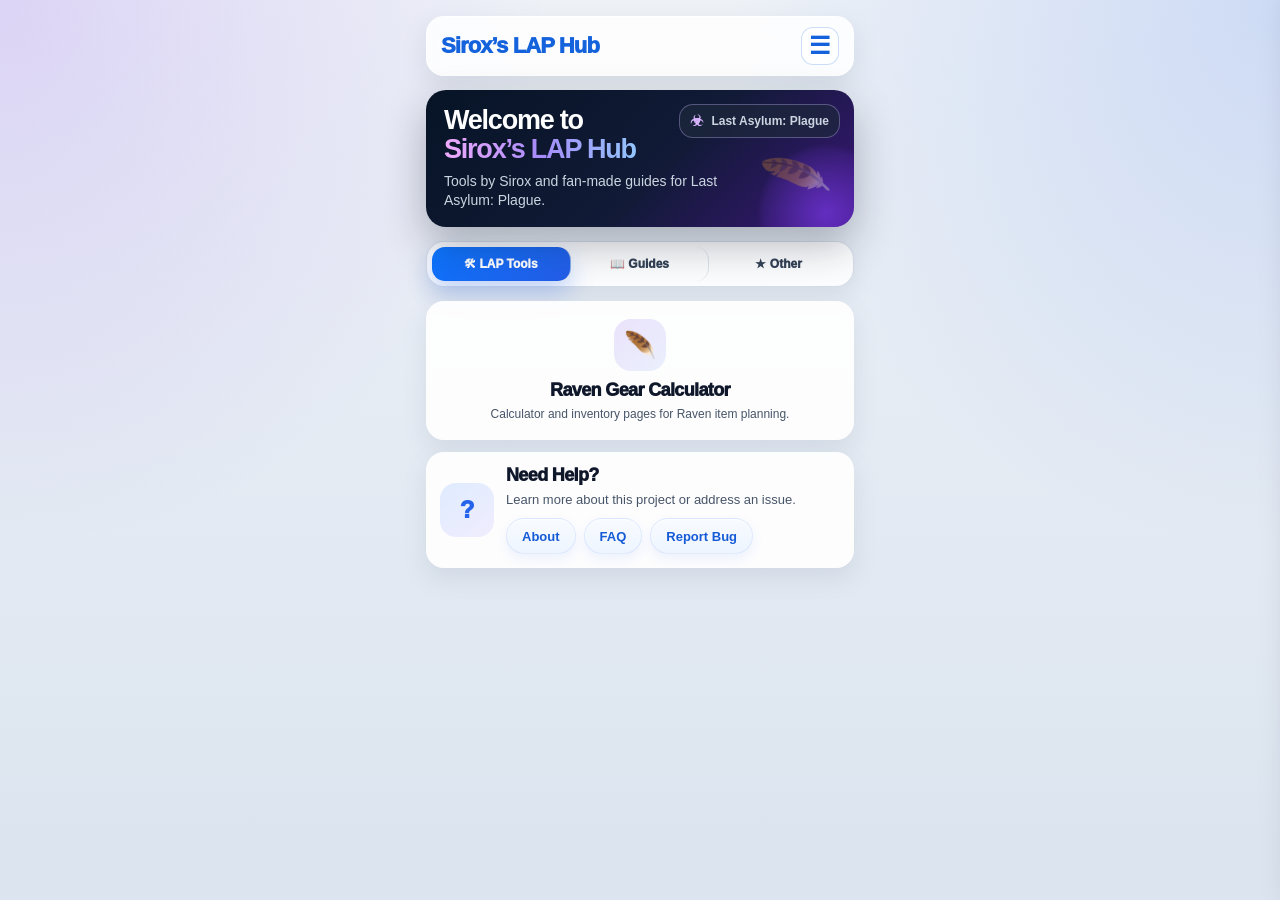
==== commit f22f0cdf: "Sirox LAP Hub v1.0.8 The foundation of a Hub that will include all of my tools. For now, it just has" ====
--- a/index.html
+++ b/index.html
@@ -7,35 +7,250 @@
 </head>
 <body>
 <main class="app">
+<header class="global-topbar">
+  <button class="global-brand" type="button" data-action="showPage" data-action-event="click" data-arg0="homePage">Sirox’s LAP Hub</button>
+  <button class="global-menu-btn" type="button" aria-label="Menu" data-action="openGlobalMenu" data-action-event="click">☰</button>
+</header>
+<div class="menu-scrim hidden" id="menuScrim" data-action="closeGlobalMenu" data-action-event="click"></div>
+<aside class="global-menu-panel" id="globalMenuPanel" aria-hidden="true">
+  <button class="menu-back" type="button" data-action="closeGlobalMenu" data-action-event="click">‹ Back</button>
+  <button type="button" data-action="navigateAndCloseMenu" data-action-event="click" data-page="homePage">Home</button>
+  <button type="button" data-action="navigateAndCloseMenu" data-action-event="click" data-page="ravenPage">Raven Gear Calculator</button>
+  <button type="button" data-action="navigateAndCloseMenu" data-action-event="click" data-page="guidesPage">Guides</button>
+  <button type="button" data-action="navigateAndCloseMenu" data-action-event="click" data-page="otherPage">Other</button>
+  <button type="button" data-action="navigateAndCloseMenu" data-action-event="click" data-page="aboutPage">About</button>
+  <button type="button" data-action="navigateAndCloseMenu" data-action-event="click" data-page="faqPage">FAQ</button>
+  <button type="button" data-action="navigateAndCloseMenu" data-action-event="click" data-page="reportBugPage">Report Bug</button>
+</aside>
 <section class="" id="homePage">
-<div class="hero">
-<div class="eyebrow hero-label-white">Last Asylum: Plague</div>
-<h1 class="hero-title-purple">TOOLS</h1>
-<p>Easy-to-use calculators to plan your upgrades easier than you've ever been able to before!</p>
-</div>
-<div class="tool-grid">
-<button class="tool-card" onclick="showPage('ravenPage')">
-<div class="tool-icon">🪶</div>
-<div>
-<div class="tool-title">Raven Gear Calculator</div>
-<div class="tool-sub">Calculator and inventory pages for Raven item planning.</div>
-</div>
-<div class="arrow">›</div>
-</button>
-</div>
+<section class="home-hero-card">
+  <div class="home-game-pill"><span>☣</span><span>Last Asylum: Plague</span></div>
+  <h1>Welcome to<br/><span>Sirox’s LAP Hub</span></h1>
+  <p>Tools by Sirox and fan-made guides for Last Asylum: Plague.</p>
+</section>
+<nav class="home-category-tabs">
+  <button class="home-category-tab active" id="homeTabTools" type="button" data-action="setHomeCategory" data-action-event="click" data-arg0="tools">🛠 LAP Tools</button>
+  <button class="home-category-tab" id="homeTabGuides" type="button" data-action="setHomeCategory" data-action-event="click" data-arg0="guides">📖 Guides</button>
+  <button class="home-category-tab" id="homeTabOther" type="button" data-action="setHomeCategory" data-action-event="click" data-arg0="other">★ Other</button>
+</nav>
+<section class="home-card-list home-category-panel" id="homeToolsPanel">
+  <button class="home-feature-card raven-home-card" data-action="showPage" data-action-event="click" data-arg0="ravenPage">
+    <div class="home-feature-icon">🪶</div>
+    <div class="home-feature-copy">
+      <div class="home-feature-title">Raven Gear Calculator</div>
+      <div class="home-feature-sub">Calculator and inventory pages for Raven item planning.</div>
+    </div>
+  </button>
+</section>
+<section class="home-card-list home-category-panel hidden" id="homeGuidesPanel">
+  <div class="home-feature-card static-card compact-coming-card">
+    <div class="home-feature-icon blue-icon">▣</div>
+    <div class="home-feature-copy">
+      <div class="home-feature-title">Coming Soon</div>
+      <div class="home-feature-sub">More guides are on the way.</div>
+    </div>
+  </div>
+</section>
+<section class="home-card-list home-category-panel hidden" id="homeOtherPanel">
+  <div class="home-feature-card static-card">
+    <div class="home-feature-icon blue-icon">ℹ</div>
+    <div class="home-feature-copy">
+      <div class="home-feature-title">Need Help?</div>
+      <div class="home-feature-sub">Learn more about this project or address an issue.</div>
+      <div class="home-mini-actions">
+        <button type="button" data-action="showPage" data-action-event="click" data-arg0="aboutPage">ⓘ About</button>
+        <button type="button" data-action="showPage" data-action-event="click" data-arg0="faqPage">? FAQ</button>
+        <button type="button" data-action="showPage" data-action-event="click" data-arg0="reportBugPage">🐞 Report Bug</button>
+      </div>
+    </div>
+  </div>
+  <div class="home-feature-card static-card compact-coming-card">
+    <div class="home-feature-icon blue-icon">▣</div>
+    <div class="home-feature-copy">
+      <div class="home-feature-title">Coming Soon</div>
+      <div class="home-feature-sub">More tools and pages are on the way.</div>
+    </div>
+  </div>
+</section>
 </section>
 <section class="hidden" id="ravenPage">
-<div class="top-row">
-<button class="back-btn" onclick="showPage('homePage')">← Home</button>
-</div>
-<div class="hero hero-small">
+<div class="hero hero-small raven-hero-with-settings">
+<div class="raven-hero-copy">
 <div class="eyebrow hero-label-white">Calculator</div>
 <h1 class="hero-title-purple">RAVEN GEAR</h1>
 </div>
+<button class="settings-tile" id="settingsTile" type="button" data-action="showPage" data-action-event="click" data-arg0="settingsPage">
+<span class="settings-icon">⚙</span>
+<span>Settings</span>
+</button>
+</div>
 <nav class="page-tabs">
-<button class="page-tab active" id="calcTab" onclick="setRavenSubPage('calculator')">Calculator</button>
-<button class="page-tab" id="inventoryTab" onclick="setRavenSubPage('inventory')">Inventory</button>
+<button class="page-tab" id="whatIfTab" data-action="setRavenSubPage" data-action-event="click" data-arg0="whatif">What If</button>
+<button class="page-tab active" id="calcTab" data-action="setRavenSubPage" data-action-event="click" data-arg0="calculator">Calculator</button>
+<button class="page-tab" id="inventoryTab" data-action="setRavenSubPage" data-action-event="click" data-arg0="inventory">Inventory</button>
 </nav>
+
+<section class="hidden" id="whatIfSubPage">
+<section class="card">
+<div class="card-content">
+<div class="section-title">What If</div>
+<div class="section-sub">Test a temporary scenario using Combined Inventory as the baseline.</div>
+<div class="mode-tabs whatif-inner-tabs">
+<button class="tab active" id="whatIfScenarioTab" data-action="setWhatIfTab" data-action-event="click" data-arg0="scenarios">Scenarios</button>
+<button class="tab" id="whatIfSavedTab" data-action="setWhatIfTab" data-action-event="click" data-arg0="saved">Saved Scenarios</button>
+</div>
+</div>
+</section>
+
+<div id="whatIfScenarioPanel">
+<section class="card">
+<div class="card-content">
+<div class="section-title">Scenario Setup</div>
+<div class="section-sub">Choose the item and target level for this temporary scenario.</div>
+<div class="item-chance-row">
+<div>
+<label for="whatIfTargetItem">Target Raven Item</label>
+<select id="whatIfTargetItem" data-action="setWhatIfItem" data-action-event="change" data-source0="value">
+<option value="Heart of Wisdom">Heart of Wisdom</option>
+<option value="Feather of Night">Feather of Night</option>
+<option value="Sharp Beak">Sharp Beak</option>
+<option value="Tail of Wind">Tail of Wind</option>
+<option value="Attackers Claw">Attackers Claw</option>
+<option value="Eye of Perception">Eye of Perception</option>
+</select>
+</div>
+<div class="chance-mini">
+<label>Chance</label>
+<div class="chance-output" id="whatIfChanceValue">22.222%</div>
+</div>
+</div>
+<div class="goal-secondary-row">
+<div>
+<label for="whatIfTargetLevel">Target Gear Level</label>
+<select id="whatIfTargetLevel" data-action="setWhatIfTargetLevel" data-action-event="change" data-source0="value">
+<option value="1">Level 1</option><option value="2">Level 2</option><option value="3">Level 3</option><option value="4">Level 4</option><option value="5">Level 5</option><option value="6">Level 6</option><option value="7">Level 7</option><option value="8">Level 8</option><option value="9">Level 9</option><option value="10">Level 10</option><option value="11">Level 11</option><option value="12">Level 12</option>
+</select>
+</div>
+</div>
+<div class="scenario-setup-preview" id="whatIfSetupPreviewCard">
+  <button class="compact-toggle-row" type="button" data-action="toggleWhatIfSetupPreview" data-action-event="click">
+    <span>Inventory Preview</span>
+    <span class="chev">⌄</span>
+  </button>
+  <div class="compact-dropdown-body" id="whatIfSetupPreviewBody">
+    <div id="whatIfSetupInventoryPreview"></div>
+  </div>
+</div>
+</div>
+</section>
+
+<section class="card" id="whatIfChestCard">
+<button class="section-button" data-action="toggleCard" data-action-event="click" data-arg0="whatIfChestCard">
+<div>
+<div class="section-title">What If Chest Inputs</div>
+<div class="section-sub">Temporary random and choice chests for this scenario.</div>
+</div>
+<div class="chev">⌄</div>
+</button>
+<div class="section-body">
+<div class="chest-options-row">
+<label class="checkbox-row"><input id="whatIfShowHighRandom" data-action="setWhatIfShowHigh" data-action-event="change" data-source0="checked" type="checkbox"/> <span>Show Lvl 6-7</span></label>
+</div>
+<div id="whatIfChestInputs"></div>
+<div class="button-row">
+<button class="ghost-btn" data-action="resetWhatIfScenario" data-action-event="click">Reset scenario</button>
+</div>
+</div>
+</section>
+
+<section class="card open" id="whatIfResultsCard">
+<button class="section-button" data-action="toggleCard" data-action-event="click" data-arg0="whatIfResultsCard">
+<div>
+<div class="section-title">What If Results</div>
+<div class="section-sub">Estimated outcome from this scenario.</div>
+</div>
+<div class="chev">⌄</div>
+</button>
+<div class="section-body results-inner">
+<div class="result-section-card">
+<div class="section-title">Estimated Target Items From Scenario</div>
+<div class="section-sub">Duplicate target items estimated from this What If scenario.</div>
+<div class="compact-result" id="whatIfExpectedTable"></div>
+</div>
+<div class="result-section-card">
+<div class="result-head">
+<div>
+<div class="section-title">Remaining Items Needed</div>
+<div class="section-sub">Based on Combined Inventory plus this scenario.</div>
+</div>
+</div>
+<div class="result-chunks" id="whatIfItemsNeededTable"></div>
+</div>
+<div class="result-section-card">
+<div class="section-title">Remaining Chests Needed <span style="font-size:12px;color:#64748b;font-weight:900;">(Chance Adjusted)</span></div>
+<div class="result-table cols-5" id="whatIfRemainingTable"></div>
+</div>
+</div>
+</section>
+
+<section class="card open" id="whatIfSummaryCard">
+<button class="section-button" data-action="toggleCard" data-action-event="click" data-arg0="whatIfSummaryCard">
+<div>
+<div class="section-title">Inventory Change Summary</div>
+<div class="section-sub">Current Inventory, Combined Inventory baseline, and scenario result.</div>
+</div>
+<div class="chev">⌄</div>
+</button>
+<div class="section-body" id="whatIfChangeSummary"></div>
+</section>
+
+<section class="card" id="whatIfAdvancedCard" data-advanced-section>
+<button class="section-button" data-action="toggleCard" data-action-event="click" data-arg0="whatIfAdvancedCard">
+<div>
+<div class="section-title">Advanced / Details</div>
+<div class="section-sub">Non-target items estimated from this scenario.</div>
+</div>
+<div class="chev">⌄</div>
+</button>
+<div class="section-body">
+<div class="result-section-card">
+<div class="section-title">Total Non-target Items Obtained</div>
+<div class="section-sub">Estimated random chest items that are not duplicates of the selected target item.</div>
+<div class="compact-result" id="whatIfNontargetTable"></div>
+<button class="nontarget-breakdown-toggle" id="whatIfNontargetBreakdownToggle" type="button" data-action="toggleWhatIfNontargetSideBreakdown" data-action-event="click">Show side breakdown</button>
+<div class="nontarget-side-breakdown" id="whatIfNontargetSideBreakdown">
+  <div class="grouped-side-section"><div class="side-card-head"><div><div class="section-title">Items Assigned</div></div><div class="side-badge">LEFT</div></div><div class="compact-result" id="whatIfNontargetLeftTable"></div></div>
+  <div class="grouped-side-section"><div class="side-card-head"><div><div class="section-title">Items Assigned</div></div><div class="side-badge right">RIGHT</div></div><div class="compact-result" id="whatIfNontargetRightTable"></div></div>
+</div>
+</div>
+</div>
+</section>
+</div>
+
+<div class="hidden" id="whatIfSavedPanel">
+<section class="card">
+<div class="card-content">
+<div class="section-title">Saved Scenarios</div>
+<div class="section-sub">Save, load, or remove What If setups.</div>
+<div class="save-scenario-panel">
+  <div class="save-scenario-grid">
+    <div>
+      <label for="whatIfSaveName">Scenario Name</label>
+      <input data-input-key="whatif-save-name" id="whatIfSaveName" type="text" placeholder="Optional" />
+    </div>
+    <div>
+      <label for="whatIfSaveNote">Note</label>
+      <input data-input-key="whatif-save-note" id="whatIfSaveNote" type="text" placeholder="Optional" />
+    </div>
+  </div>
+  <button class="primary-btn snapshot-style-btn" type="button" data-action="saveWhatIfScenario" data-action-event="click">Save Current Scenario</button>
+</div>
+<div id="savedWhatIfScenarios"></div>
+</div>
+</section>
+</div>
+</section>
+
 <section class="" id="calculatorSubPage">
 <section class="card" id="goalCard">
 <div class="card-content">
@@ -43,15 +258,15 @@
 <div class="section-sub">Choose a Raven item or run a manual left/right calculation.</div>
 <div class="field-full">
 <div class="mode-tabs">
-<button class="tab active" id="specificModeBtn" onclick="setMode('specific')">Specific Item</button>
-<button class="tab" id="manualModeBtn" onclick="setMode('manual')">Manual Left/Right</button>
+<button class="tab active" id="specificModeBtn" data-action="setMode" data-action-event="click" data-arg0="specific">Specific Item</button>
+<button class="tab" id="manualModeBtn" data-action="setMode" data-action-event="click" data-arg0="manual">Manual Left/Right</button>
 </div>
 </div>
 <div class="" id="specificFields">
 <div class="item-chance-row">
 <div>
 <label for="targetItem">Target Raven Item</label>
-<select id="targetItem" onchange="onTargetItemChange()">
+<select id="targetItem" data-action="onTargetItemChange" data-action-event="change">
 <option value="Heart of Wisdom">Heart of Wisdom</option>
 <option value="Feather of Night">Feather of Night</option>
 <option value="Sharp Beak">Sharp Beak</option>
@@ -71,8 +286,8 @@
 <div>
 <label>Side</label>
 <div class="two-tabs">
-<button class="tab active" id="leftSideBtn" onclick="setManualSide('left')">Left</button>
-<button class="tab" id="rightSideBtn" onclick="setManualSide('right')">Right</button>
+<button class="tab active" id="leftSideBtn" data-action="setManualSide" data-action-event="click" data-arg0="left">Left</button>
+<button class="tab" id="rightSideBtn" data-action="setManualSide" data-action-event="click" data-arg0="right">Right</button>
 </div>
 </div>
 <div class="chance-mini">
@@ -87,18 +302,18 @@
 <div class="goal-secondary-row">
 <div>
 <label for="targetLevel">Target Gear Level</label>
-<select id="targetLevel" onchange="renderAll()"></select>
+<select id="targetLevel" data-action="renderAll" data-action-event="change"></select>
 </div>
 <div class="minor-setting">
 <label for="highestOwned">Highest Owned</label>
-<select id="highestOwned" onchange="setHighestOwned(this.value)"></select>
+<select id="highestOwned" data-action="setHighestOwned" data-action-event="change" data-source0="value"></select>
 </div>
 </div>
 <div class="helper">Highest Owned controls which owned-input levels are shown.</div>
 </div>
 </section>
 <section class="card" id="ownedCard">
-<button class="section-button" onclick="toggleCard('ownedCard')">
+<button class="section-button" data-action="toggleCard" data-action-event="click" data-arg0="ownedCard">
 <div>
 <div class="section-title">Owned Target Items</div>
 <div class="section-sub" id="ownedSubText">Quickly update inventory here.</div>
@@ -108,7 +323,7 @@
 <div class="section-body" id="ownedInputs"></div>
 </section>
 <section class="card" id="chestInputCard">
-<button class="section-button" onclick="toggleCard('chestInputCard')">
+<button class="section-button" data-action="toggleCard" data-action-event="click" data-arg0="chestInputCard">
 <div>
 <div class="section-title">Chest Inputs</div>
 <div class="section-sub">Input chests you plan to use.</div>
@@ -117,14 +332,14 @@
 </button>
 <div class="section-body">
 <div class="mode-tabs">
-<button class="tab active" id="chestsMainTab" onclick="setChestMainMode('chests')">Chests</button>
-<button class="tab" id="topUpBundlesTab" onclick="setChestMainMode('topup')">Top Up Bundles</button>
+<button class="tab active" id="chestsMainTab" data-action="setChestMainMode" data-action-event="click" data-arg0="chests">Chests</button>
+<button class="tab" id="topUpBundlesTab" data-action="setChestMainMode" data-action-event="click" data-arg0="topup">Top Up Bundles</button>
 </div>
 
 <div class="" id="chestsCombinedPanel">
 <div class="chest-options-row">
 <label class="checkbox-row">
-<input id="showHighRandom" onchange="renderPlanInputs(); renderGuaranteedInputs(); renderAll();" type="checkbox"/>
+<input id="showHighRandom" data-action="refreshChestInputs" data-action-event="change" type="checkbox"/>
 <span>Show Lvl 6-7</span>
 </label>
 </div>
@@ -140,32 +355,33 @@
 <details class="reset-options">
 <summary>Reset Options</summary>
 <div class="button-row reset-options-row">
-<button class="ghost-btn" onclick="resetTopUpsForCurrentItem()">Reset Top Ups for this item</button>
-<button class="danger-btn" onclick="resetTopUpsForAllItems()">Reset Top Ups for all items</button>
-<button class="ghost-btn" onclick="resetCurrentPlan()">Reset plans for this item</button>
-<button class="danger-btn" onclick="resetAllPlans()">Reset plans for all items</button>
+<button class="ghost-btn" data-action="resetTopUpsForCurrentItem" data-action-event="click">Reset Top Ups for this item</button>
+<button class="danger-btn" data-action="resetTopUpsForAllItems" data-action-event="click">Reset Top Ups for all items</button>
+<button class="ghost-btn" data-action="resetCurrentPlan" data-action-event="click">Reset plans for this item</button>
+<button class="danger-btn" data-action="resetAllPlans" data-action-event="click">Reset plans for all items</button>
 </div>
 </details>
 </div>
 </section>
 <section class="card" id="resultsCard">
 <div class="results-card-top">
-<button class="section-button results-toggle-button" onclick="toggleCard('resultsCard')">
+<button class="section-button results-toggle-button" data-action="toggleCard" data-action-event="click" data-arg0="resultsCard">
 <div>
 <div class="section-title">Results</div>
-</div>
-<div class="chev">⌄</div>
-</button>
-<label class="hide-chests-toggle results-hide-toggle" onclick="event.stopPropagation();"><input type="checkbox" id="hideChestsUsedToggle" checked onchange="toggleChestsUsedVisibility()"> Hide chests used</label>
+<div class="section-sub">Estimated outcome from this item plan.</div>
+</div>
+<div class="chev">⌄</div>
+</button>
+<label class="hide-chests-toggle results-hide-toggle" data-stop-propagation="true"><input type="checkbox" id="hideChestsUsedToggle" checked data-action="toggleChestsUsedVisibility" data-action-event="change"> Hide chests used</label>
 </div>
 <div class="section-body results-inner">
 <div class="usage-summary hidden" id="chestsUsedSummaryBlocks">
 <div class="usage-box">
-<div class="usage-title-row"><div class="usage-title">Random Chests Used</div><label class="quick-toggle"><input type="checkbox" id="quickAdjustRandom" onchange="setQuickAdjust('plan',this.checked)"> Quick adjust</label></div>
+<div class="usage-title-row"><div class="usage-title">Random Chests Used</div><label class="quick-toggle"><input type="checkbox" id="quickAdjustRandom" data-action="setQuickAdjust" data-action-event="change" data-arg0="plan" data-source1="checked"> Quick adjust</label></div>
 <div id="randomUsedSummary"></div>
 </div>
 <div class="usage-box">
-<div class="usage-title-row"><div class="usage-title">Choice Chests Used</div><label class="quick-toggle"><input type="checkbox" id="quickAdjustChoice" onchange="setQuickAdjust('guaranteed',this.checked)"> Quick adjust</label></div>
+<div class="usage-title-row"><div class="usage-title">Choice Chests Used</div><label class="quick-toggle"><input type="checkbox" id="quickAdjustChoice" data-action="setQuickAdjust" data-action-event="change" data-arg0="guaranteed" data-source1="checked"> Quick adjust</label></div>
 <div id="choiceUsedSummary"></div>
 </div>
             </div>
@@ -186,7 +402,7 @@
 <div class="section-title">Remaining Items Needed</div>
 <div class="section-sub" id="remainingItemsSubtext">Equal to choice chests required.</div>
 </div>
-<button class="change-target-btn" onclick="jumpToTargetLevel()">Change Target Lvl</button>
+<button class="change-target-btn" data-action="jumpToTargetLevel" data-action-event="click">Change Target Lvl</button>
 </div>
 <div class="result-chunks" id="itemsNeededTable"></div>
 </div>
@@ -197,18 +413,35 @@
 
 </div>
 <label class="inline-check">
-<input id="showHighChestLevels" onchange="renderAll()" type="checkbox"/>
+<input id="showHighChestLevels" data-action="renderAll" data-action-event="change" type="checkbox"/>
                 Show Lvl 6–7
               </label>
 </div>
 <div class="result-table cols-5" id="remainingTable"></div>
 </div>
 
-
+<div class="more-info-card results-more-info-card" id="resultsMoreInfo" data-more-info-section>
+<button class="more-info-toggle" data-action="toggleResultsMoreInfo" data-action-event="click">
+<div class="more-info-title">More Information</div>
+<div class="chev">⌄</div>
+</button>
+<div class="more-info-body">
+<p><strong>Random Chests Used</strong> adds together the random chests used for this item plan. This includes random chests entered in <strong>Chests</strong> and random chests automatically applied from <strong>Top Up Bundles</strong>.</p>
+<p><strong>Choice Chests Used</strong> adds together the choice chests used for this item plan. Manual choice chests come from the <strong>Chests</strong> tab. Choice chests from <strong>Top Up Bundles</strong> are added to the <strong>Choice Chest Bank</strong> first, then can be redeemed into this item plan or another item plan.</p>
+<p><strong>Quick Adjust</strong> lets you change manual chest inputs directly from Results. Manually added random chests and manually added choice chests can be quick adjusted. Random chests automatically applied from Top Up Bundles cannot be quick adjusted; remove or change the associated Top Up Bundle instead.</p>
+<p>Choice chests redeemed from the <strong>Choice Chest Bank</strong> can be quick adjusted. If you reduce a redeemed bank choice chest, it is returned to the Choice Chest Bank. To remove choice chests from the Choice Chest Bank entirely, remove the associated Top Up Bundle that created them.</p>
+<p>Choice chests in the Choice Chest Bank are not locked to the item plan that earned them. They can be applied to any item plan.</p>
+<p><strong>Hide Chests Used</strong> hides the chest-used summary sections above the main results for cleaner scrolling.</p>
+<p><strong>Estimated Target Items From Plan</strong> shows estimated duplicate target items gained from this item plan. Random chests use the game drop rate for the selected item. Choice chests are included directly because they are guaranteed duplicate items.</p>
+<p><strong>Remaining Items Needed</strong> shows how many more duplicate items are needed to reach the selected target level. Because choice chests are guaranteed duplicate items, this section can also be read as the number of choice chests needed. For example, if you need <strong>9 more Level 5 items</strong>, then <strong>9 Level 5 choice chests</strong> would complete that requirement.</p>
+<p><strong>Remaining Chests Needed</strong> estimates how many random chests are needed based on the selected item’s drop rate. Each value assumes only that chest level will be used. If you add choice chests or other random chests, this section updates automatically.</p>
+<p><span class="side-text-left">Left-side</span> items have a <strong>2/9</strong> drop rate. <span class="side-text-right">Right-side</span> items have a <strong>1/9</strong> drop rate. For example, if you are working on <strong>Attackers Claw</strong>, which is a <span class="side-text-right">right-side</span> item, then <strong>1 Level 5 choice chest</strong> is roughly equal to <strong>9 Level 5 random chests</strong> for that target item.</p>
+</div>
+</div>
 
 </div></div></section>
-<section class="card" id="advancedCard">
-<button class="section-button" onclick="toggleCard('advancedCard')">
+<section class="card" id="advancedCard" data-advanced-section>
+<button class="section-button" data-action="toggleCard" data-action-event="click" data-arg0="advancedCard">
 <div>
 <div class="section-title">Advanced / Details</div>
 <div class="section-sub">Non-target items obtained.</div>
@@ -225,13 +458,12 @@
 </div>
 </div>
 <div class="compact-result" id="randomSideLeftoverTable"></div>
-<button class="nontarget-breakdown-toggle" id="nontargetBreakdownToggle" type="button" onclick="toggleNontargetSideBreakdown()">Show side breakdown</button>
+<button class="nontarget-breakdown-toggle" id="nontargetBreakdownToggle" type="button" data-action="toggleNontargetSideBreakdown" data-action-event="click">Show side breakdown</button>
 <div class="nontarget-side-breakdown" id="nontargetSideBreakdown">
 <div class="grouped-side-section" data-section-wrap="sameSideTable">
 <div class="side-card-head">
 <div>
-<div class="section-title" id="leftSideLeftoversTitle">Non-target Items</div>
-<div class="section-sub" id="leftSideLeftoversSub">Split between the other 2 same-side items.</div>
+<div class="section-title" id="leftSideLeftoversTitle">Items Assigned</div>
 </div>
 <div class="side-badge">LEFT</div>
 </div>
@@ -240,8 +472,7 @@
 <div class="grouped-side-section" data-section-wrap="oppositeSideTable">
 <div class="side-card-head">
 <div>
-<div class="section-title" id="rightSideLeftoversTitle">Non-target Items</div>
-<div class="section-sub" id="rightSideLeftoversSub">Split between the other 3 opposite-side items.</div>
+<div class="section-title" id="rightSideLeftoversTitle">Items Assigned</div>
 </div>
 <div class="side-badge right">RIGHT</div>
 </div>
@@ -251,8 +482,8 @@
 </div>
             </div>
 
-            <div class="more-info-card" id="advancedMoreInfo">
-              <button class="more-info-toggle" onclick="toggleMoreInfo()">
+            <div class="more-info-card" id="advancedMoreInfo" data-more-info-section>
+              <button class="more-info-toggle" data-action="toggleMoreInfo" data-action-event="click">
                 <div class="more-info-title">More Information</div>
                 <div class="chev">⌄</div>
               </button>
@@ -271,21 +502,22 @@
 <section class="hidden" id="inventorySubPage">
 <section class="card">
 <div class="card-content">
-<div class="section-title">Raven Owned Overview / Inventory</div>
-<div class="section-sub">Saved inventory for all 6 Raven items, levels 1 through 12.</div>
 <div class="file-row">
-<button class="primary-btn" onclick="exportInventory()">Export Backup</button>
-<button class="ghost-btn" onclick="document.getElementById('importFile').click()">Import Backup</button>
-</div>
-<input accept=".json" class="hidden" id="importFile" onchange="importInventory(event)" type="file"/>
+<button class="ghost-btn backup-btn" data-action="exportInventory" data-action-event="click">Export Backup</button>
+<button class="ghost-btn backup-btn" data-action="openImportFile" data-action-event="click">Import Backup</button>
+</div>
+<input accept=".json" class="hidden" id="importFile" data-action="importInventory" data-action-event="change" data-source0="event" type="file"/>
 <div class="button-row">
-<button class="danger-btn" onclick="resetInventory()">Reset inventory</button>
+<button class="ghost-btn snapshot-style-btn" data-action="saveCurrentInventorySnapshot" data-action-event="click">Save Current Inventory Snapshot</button>
+<button class="ghost-btn snapshot-style-btn" data-action="openBagScanner" data-action-event="click">Scan Bag Items</button>
+<button class="danger-btn" data-action="resetInventory" data-action-event="click">Reset Active Inventory</button>
 </div>
 <div class="helper">Full backup allows progress to be continued on another device.</div>
 </div>
 </section>
+<div id="bagScannerMount"></div>
 <section class="card" id="inventoryOwnedCard">
-<button class="section-button" onclick="toggleCard('inventoryOwnedCard')">
+<button class="section-button" data-action="toggleCard" data-action-event="click" data-arg0="inventoryOwnedCard">
 <div>
 <div class="section-title">Current Inventory</div>
 <div class="section-sub">Enter what you own for each Raven item.</div>
@@ -295,7 +527,7 @@
 <div class="section-body" id="inventoryList"></div>
 </section>
 <section class="card" id="upgradedOwnedCard">
-<button class="section-button" onclick="toggleCard('upgradedOwnedCard')">
+<button class="section-button" data-action="toggleCard" data-action-event="click" data-arg0="upgradedOwnedCard">
 <div>
 <div class="section-title">New Estimated Inventory</div>
 <div class="section-sub">View inventory with item plans factored in.</div>
@@ -305,8 +537,8 @@
 <div class="section-body" id="upgradedInventoryList"></div>
 </section>
 
-<section class="card" id="inventoryAdvancedDetailsCard">
-<button class="section-button" onclick="toggleCard('inventoryAdvancedDetailsCard')">
+<section class="card" id="inventoryAdvancedDetailsCard" data-advanced-section>
+<button class="section-button" data-action="toggleCard" data-action-event="click" data-arg0="inventoryAdvancedDetailsCard">
 <div>
 <div class="section-title">Advanced / Details</div>
 <div class="section-sub">Review calculated inventory and audit item-plan logic.</div>
@@ -315,8 +547,8 @@
 </button>
 <div class="section-body">
 <div class="inventory-advanced-tabs">
-<button class="active" id="inventoryAdvancedBreakdownTab" onclick="setInventoryAdvancedMode('breakdown')">Inventory Summary</button>
-<button id="inventoryAdvancedSummaryTab" onclick="setInventoryAdvancedMode('summary')">Audit View</button>
+<button class="active" id="inventoryAdvancedBreakdownTab" data-action="setInventoryAdvancedMode" data-action-event="click" data-arg0="breakdown">Inventory Summary</button>
+<button id="inventoryAdvancedSummaryTab" data-action="setInventoryAdvancedMode" data-action-event="click" data-arg0="summary">Audit View</button>
 </div>
 
 <div class="inventory-advanced-panel" id="inventoryAdvancedBreakdownPanel">
@@ -331,16 +563,66 @@
 </section>
 </section>
 </section>
+</section>
+
+<section class="hidden placeholder-page" id="guidesPage"><div class="placeholder-card"><h1>Guides</h1><p>Coming Soon</p></div></section>
+<section class="hidden placeholder-page" id="otherPage"><div class="placeholder-card"><h1>Other</h1><p>Coming Soon</p></div></section>
+<section class="hidden placeholder-page" id="aboutPage"><div class="placeholder-card"><h1>About</h1><p>Coming Soon</p></div></section>
+<section class="hidden placeholder-page" id="faqPage"><div class="placeholder-card"><h1>FAQ</h1><p>Coming Soon</p></div></section>
+<section class="hidden placeholder-page" id="reportBugPage"><div class="placeholder-card"><h1>Report Bug</h1><p>Coming Soon</p></div></section>
+
+<section class="hidden" id="settingsPage">
+<div class="top-row">
+<button class="back-btn" data-action="showPage" data-action-event="click" data-arg0="ravenPage">← Raven Gear Calculator</button>
+</div>
+<div class="settings-page-card">
+<div class="settings-page-header">
+<div class="eyebrow settings-eyebrow">Settings</div>
+<h1>Raven Gear Calculator Settings</h1>
+</div>
+<div class="settings-page-options">
+<label class="settings-page-option">
+<input type="checkbox" id="hideMoreInformationSetting" data-action="setGlobalSetting" data-action-event="change" data-arg0="moreInfo" data-source1="checked" />
+<span>
+<strong>Hide More Information sections</strong>
+<em>Hides explanatory More Information and Explain this section dropdowns throughout the app.</em>
+</span>
+</label>
+<label class="settings-page-option">
+<input type="checkbox" id="hideAdvancedSetting" data-action="setGlobalSetting" data-action-event="change" data-arg0="advanced" data-source1="checked" />
+<span>
+<strong>Hide Advanced / Details sections</strong>
+<em>Hides advanced breakdown and audit sections on the Calculator and Inventory pages.</em>
+</span>
+</label>
+</div>
+</div>
 </section>
 </main>
 <script src="src/data.js"></script>
 <script src="src/state.js"></script>
+<script src="src/math-core.js"></script>
+<script src="src/math-levels.js"></script>
+<script src="src/math-plans.js"></script>
+<script src="src/math-bundles.js"></script>
+<script src="src/math-inventory.js"></script>
 <script src="src/math.js"></script>
 <script src="src/storage.js"></script>
+<script src="src/ui-components.js"></script>
+<script src="src/scanner-adapter.js"></script>
+<script src="src/scanner-client.js"></script>
+<script src="src/render-scanner.js"></script>
 <script src="src/render-home.js"></script>
 <script src="src/render-calculator.js"></script>
 <script src="src/render-inventory.js"></script>
 <script src="src/render-breakdown.js"></script>
+<script src="src/render-whatif.js"></script>
+<script src="src/events-navigation.js"></script>
+<script src="src/events-whatif.js"></script>
+<script src="src/events-calculator.js"></script>
+<script src="src/events-inventory.js"></script>
+<script src="src/events-scanner.js"></script>
+<script src="src/events-core.js"></script>
 <script src="src/events.js"></script>
 <script src="src/app.js"></script>
 </html>
--- a/src/styles.css
+++ b/src/styles.css
@@ -1,2937 +1,12 @@
-/* Last Asylum: Plague Tools - Raven Gear */
-
-/* Base / Reset */
-:root{
-      --bg1:#eef2f7;
-      --bg2:#dbe4ef;
-      --ink:#101827;
-      --muted:#64748b;
-      --soft:#f8fafc;
-      --card:rgba(255,255,255,.94);
-      --line:#dbe4ef;
-      --dark:#0f172a;
-      --accent:#7c3aed;
-      --accent2:#2563eb;
-      --orange:#f97316;
-      --danger:#b91c1c;
-      --shadow:0 14px 32px rgba(100,116,139,.28);
-    }
-
-    *{box-sizing:border-box}
-    body{
-      margin:0;
-      min-height:100vh;
-      font-family:Arial,Helvetica,sans-serif;
-      color:var(--ink);
-      background:
-        radial-gradient(circle at top left, rgba(124,58,237,.16), transparent 35%),
-        radial-gradient(circle at top right, rgba(37,99,235,.16), transparent 35%),
-        linear-gradient(180deg,var(--bg1),var(--bg2));
-    }
-
-    button,input,select{font-family:inherit}
-
-    /* Layout / Utilities */
-    .app{
-      width:min(460px,100%);
-      min-height:100vh;
-      margin:0 auto;
-      padding:16px 16px 34px;
-    }
-
-    .hidden{display:none!important}
-
-    /* Hero */
-    .hero{
-      position:relative;
-      overflow:hidden;
-      border-radius:30px;
-      padding:22px;
-      color:#fff;
-      background:linear-gradient(145deg,#0f172a,#111827);
-      box-shadow:0 18px 42px rgba(15,23,42,.34);
-    }
-    .hero::after{
-      content:"";
-      position:absolute;
-      width:190px;height:190px;
-      right:-60px;bottom:-90px;
-      border-radius:999px;
-      background:rgba(124,58,237,.35);
-      filter:blur(4px);
-    }
-    .hero-small{padding:18px;border-radius:26px;margin-bottom:14px}
-    .eyebrow{
-      color:#a5b4fc;
-      text-transform:uppercase;
-      letter-spacing:.16em;
-      font-size:11px;
-      font-weight:950;
-    }
-    h1,h2,h3,p{margin:0}
-    h1{
-      position:relative;z-index:1;
-      margin-top:6px;
-      font-size:31px;
-      line-height:1;
-      letter-spacing:-.04em;
-    }
-    .hero p{
-      position:relative;z-index:1;
-      margin-top:9px;
-      color:#cbd5e1;
-      font-size:13px;
-      line-height:1.45;
-      max-width:335px;
-    }
-
-    /* Home Tool Tile */
-    .tool-card{
-      width:100%;
-      border:0;
-      border-radius:24px;
-      margin-top:14px;
-      padding:17px;
-      text-align:left;
-      cursor:pointer;
-      background:var(--card);
-      box-shadow:var(--shadow);
-      display:flex;
-      align-items:center;
-      justify-content:space-between;
-      gap:14px;
-    }
-    .tool-icon{
-      width:44px;height:44px;
-      border-radius:16px;
-      background:linear-gradient(145deg,rgba(124,58,237,.14),rgba(37,99,235,.12));
-      display:grid;
-      place-items:center;
-      font-size:22px;
-      flex:0 0 auto;
-    }
-    .tool-title{font-size:17px;font-weight:950;letter-spacing:-.02em}
-    .tool-sub{margin-top:4px;font-size:12px;line-height:1.35;color:var(--muted)}
-    .arrow{font-size:22px;color:#94a3b8;font-weight:950}
-
-    /* Navigation / Tabs */
-    .top-row{
-      display:flex;
-      align-items:center;
-      justify-content:space-between;
-      gap:10px;
-      margin-bottom:12px;
-    }
-    .back-btn{
-      border:0;
-      border-radius:999px;
-      background:rgba(255,255,255,.88);
-      box-shadow:0 8px 20px rgba(100,116,139,.22);
-      color:var(--ink);
-      padding:10px 14px;
-      font-weight:950;
-      cursor:pointer;
-    }
-
-    .page-tabs{
-      position:sticky;
-      top:8px;
-      z-index:8;
-      display:grid;
-      grid-template-columns:1fr 1fr;
-      gap:7px;
-      margin:14px 0;
-      padding:6px;
-      border-radius:20px;
-      border:1px solid rgba(255,255,255,.82);
-      background:rgba(255,255,255,.78);
-      backdrop-filter:blur(12px);
-      box-shadow:0 10px 24px rgba(100,116,139,.2);
-    }
-    .page-tab{
-      border:0;
-      border-radius:15px;
-      padding:12px 8px;
-      background:transparent;
-      color:#64748b;
-      font-size:13px;
-      font-weight:950;
-      cursor:pointer;
-    }
-    .page-tab.active{
-      color:#fff;
-      background:linear-gradient(145deg,var(--accent),var(--accent2));
-      box-shadow:0 8px 18px rgba(37,99,235,.26);
-    }
-
-    /* Cards */
-    .card{
-      margin-top:14px;
-      overflow:hidden;
-      border:1px solid rgba(255,255,255,.78);
-      border-radius:24px;
-      background:var(--card);
-      box-shadow:var(--shadow);
-      backdrop-filter:blur(12px);
-    }
-    .card-content{padding:16px}
-    .section-title{
-      font-size:16px;
-      font-weight:950;
-      letter-spacing:-.02em;
-    }
-    .section-sub{
-      margin-top:4px;
-      color:var(--muted);
-      font-size:12px;
-      line-height:1.35;
-    }
-
-    .section-button{
-      width:100%;
-      border:0;
-      background:transparent;
-      padding:16px;
-      display:flex;
-      align-items:center;
-      justify-content:space-between;
-      gap:12px;
-      text-align:left;
-      cursor:pointer;
-    }
-    .chev{
-      color:#94a3b8;
-      font-weight:950;
-      font-size:18px;
-      transition:.18s transform;
-    }
-    .open .chev{transform:rotate(180deg)}
-    .section-body{display:none;padding:0 16px 16px}
-    .open .section-body{display:block}
-
-    /* Forms */
-    label{
-      display:block;
-      margin-bottom:7px;
-      color:#475569;
-      font-size:12px;
-      font-weight:950;
-    }
-    select,input[type="number"],input[type="text"]{
-      width:100%;
-      min-height:44px;
-      border:1px solid var(--line);
-      border-radius:15px;
-      outline:none;
-      background:white;
-      color:var(--ink);
-      padding:11px 12px;
-      font-weight:850;
-    }
-    .field-full{margin-top:13px}
-    .field-grid{
-      display:grid;
-      grid-template-columns:1fr 1fr;
-      gap:11px;
-      margin-top:13px;
-    }
-
-    /* Segmented Controls */
-    .mode-tabs,.two-tabs{
-      display:grid;
-      grid-template-columns:1fr 1fr;
-      gap:8px;
-      padding:5px;
-      border:1px solid var(--line);
-      border-radius:17px;
-      background:#edf2f7;
-    }
-    .tab{
-      border:0;
-      border-radius:13px;
-      background:transparent;
-      color:#64748b;
-      padding:10px 8px;
-      cursor:pointer;
-      font-size:12px;
-      font-weight:950;
-    }
-    .tab.active{
-      color:var(--ink);
-      background:#fff;
-      box-shadow:0 5px 13px rgba(100,116,139,.18);
-    }
-
-    .chance-output{
-      min-height:36px;
-      display:flex;
-      align-items:center;
-      justify-content:center;
-      border-radius:14px;
-      background:linear-gradient(145deg,rgba(124,58,237,.12),rgba(37,99,235,.10));
-      border:1px solid rgba(124,58,237,.18);
-      color:#312e81;
-      font-size:14px;
-      font-weight:950;
-      padding:8px 10px;
-      white-space:nowrap;
-    }
-    .item-chance-row{
-      display:grid;
-      grid-template-columns:1fr auto;
-      gap:10px;
-      align-items:end;
-      margin-top:13px;
-    }
-    .chance-mini{
-      min-width:88px;
-    }
-    .goal-secondary-row{
-      display:grid;
-      grid-template-columns:1fr 1fr;
-      gap:11px;
-      margin-top:13px;
-      align-items:end;
-    }
-    .minor-setting label{
-      font-size:11px;
-      color:#64748b;
-    }
-    .minor-setting select{
-      min-height:40px;
-      padding:9px 10px;
-      font-size:13px;
-      border-radius:14px;
-    }
-    .minor-setting .helper{
-      font-size:11px;
-      line-height:1.3;
-    }
-
-    .notice{
-      margin-top:12px;
-      border:1px solid #fed7aa;
-      border-radius:18px;
-      background:#fff7ed;
-      color:#9a3412;
-      padding:12px;
-      font-size:12px;
-      line-height:1.4;
-      font-weight:850;
-    }
-
-    .checkbox-row{
-      margin-top:10px;
-      display:flex;
-      align-items:flex-start;
-      gap:9px;
-      color:#475569;
-      font-size:12px;
-      line-height:1.35;
-      font-weight:850;
-    }
-    .checkbox-row input{
-      margin-top:1px;
-      width:16px;
-      height:16px;
-      accent-color:var(--accent);
-    }
-
-    .level-row{
-      margin-top:8px;
-      padding:11px;
-      border:1px solid #edf2f7;
-      border-radius:18px;
-      background:var(--soft);
-      display:flex;
-      align-items:center;
-      justify-content:space-between;
-      gap:10px;
-    }
-    .level-name{font-size:14px;font-weight:950}
-    .level-help{margin-top:2px;color:#94a3b8;font-size:11px;font-weight:850}
-    .stepper{
-      display:flex;
-      align-items:center;
-      gap:7px;
-    }
-    .stepper button{
-      width:34px;height:34px;
-      border:1px solid #cbd5e1;
-      border-radius:12px;
-      background:#fff;
-      color:var(--ink);
-      font-size:18px;
-      line-height:1;
-      font-weight:950;
-      cursor:pointer;
-    }
-    .stepper input{
-      width:56px;
-      min-height:34px;
-      padding:6px 4px;
-      text-align:center;
-      border-radius:12px;
-    }
-
-    .button-row{
-      display:grid;
-      grid-template-columns:1fr;
-      gap:8px;
-      margin-top:12px;
-    }
-    .file-row{
-      display:grid;
-      grid-template-columns:1fr 1fr;
-      gap:8px;
-      margin-top:12px;
-    }
-    /* Buttons */
-    .primary-btn,.ghost-btn,.danger-btn{
-      border:0;
-      border-radius:15px;
-      padding:12px 14px;
-      font-weight:950;
-      cursor:pointer;
-    }
-    .primary-btn{color:#fff;background:linear-gradient(145deg,var(--accent),var(--accent2))}
-    .ghost-btn{background:#eef2f7;color:#334155}
-    .danger-btn{background:#fef2f2;color:var(--danger);border:1px solid #fecaca}
-
-    .summary-grid{
-      display:grid;
-      grid-template-columns:repeat(3,1fr);
-      gap:8px;
-      margin-top:13px;
-    }
-    .summary-box{
-      border:1px solid #edf2f7;
-      border-radius:18px;
-      background:var(--soft);
-      padding:12px 9px;
-    }
-    .summary-label{color:var(--muted);font-size:11px;font-weight:950}
-    .summary-value{margin-top:6px;font-size:18px;font-weight:950;letter-spacing:-.03em}
-
-    /* Results */
-    .result-head{
-      margin-top:18px;
-      display:flex;
-      align-items:flex-start;
-      justify-content:space-between;
-      gap:10px;
-    }
-    .inline-check{
-      display:flex;
-      align-items:center;
-      gap:6px;
-      color:#475569;
-      font-size:11px;
-      font-weight:900;
-      line-height:1.25;
-      white-space:nowrap;
-    }
-    .inline-check input{accent-color:var(--accent)}
-
-    .result-table{
-      display:grid;
-      gap:6px;
-      text-align:center;
-      margin-top:12px;
-    }
-    .result-chunks{
-      display:flex;
-      flex-direction:column;
-      gap:10px;
-      margin-top:12px;
-    }
-    .result-chunk{
-      display:grid;
-      gap:6px;
-      text-align:center;
-      justify-content:center;
-    }
-    .result-chunk.cols-1{grid-template-columns:repeat(1, minmax(74px, 1fr));}
-    .result-chunk.cols-2{grid-template-columns:repeat(2, minmax(74px, 1fr));}
-    .result-chunk.cols-3{grid-template-columns:repeat(3, minmax(74px, 1fr));}
-    .result-chunk.cols-4{grid-template-columns:repeat(4, minmax(74px, 1fr));}
-    .result-chunk.cols-5{grid-template-columns:repeat(5, minmax(60px, 1fr));}
-    .cols-10{grid-template-columns:repeat(5,1fr)}
-    .cols-7{grid-template-columns:repeat(7,1fr)}
-    .cols-5{grid-template-columns:repeat(5,1fr)}
-    .th{
-      color:#94a3b8;
-      font-size:11px;
-      font-weight:950;
-    }
-    .td{
-      min-height:35px;
-      border:1px solid #e2e8f0;
-      border-radius:12px;
-      background:#f1f5f9;
-      padding:9px 2px;
-      font-size:13px;
-      font-weight:950;
-    }
-    .helper{
-      margin-top:8px;
-      color:var(--muted);
-      font-size:12px;
-      line-height:1.4;
-    }
-    .empty-message{
-      margin-top:12px;
-      border:1px dashed #cbd5e1;
-      border-radius:16px;
-      background:#f8fafc;
-      color:#64748b;
-      padding:12px;
-      text-align:center;
-      font-size:12px;
-      font-weight:900;
-    }
-    .compact-result{
-      margin-top:12px;
-      display:grid;
-      grid-template-columns:repeat(auto-fit, minmax(72px, 1fr));
-      gap:6px;
-      text-align:center;
-    }
-
-    /* Inventory */
-    .inventory-item{
-      margin-top:10px;
-      padding:12px;
-      border:1px solid #e2e8f0;
-      border-radius:20px;
-      background:var(--soft);
-    }
-    .inventory-head{
-      display:flex;
-      align-items:center;
-      justify-content:space-between;
-      gap:8px;
-      margin-bottom:8px;
-    }
-    .item-name{font-size:14px;font-weight:950}
-    /* Side Badges */
-    .side-badge{
-      border-radius:999px;
-      padding:5px 8px;
-      background:#e0f2fe;
-      color:#0369a1;
-      font-size:10px;
-      font-weight:950;
-    }
-    .side-badge.right{background:#f3e8ff;color:#6b21a8}
-    .mini-grid{
-      display:grid;
-      grid-template-columns:repeat(5,1fr);
-      gap:6px;
-    }
-    .mini-cell label{
-      margin:0 0 4px;
-      color:#94a3b8;
-      text-align:center;
-      font-size:10px;
-    }
-    .mini-cell input{
-      min-height:32px;
-      border-radius:10px;
-      padding:5px;
-      text-align:center;
-      font-size:12px;
-    }
-
-
-    @media(max-width:380px){
-      .field-grid{grid-template-columns:1fr}
-      .summary-grid{grid-template-columns:1fr}
-      .td{font-size:12px}
-    }
-  
-    .tool-grid{margin-top:26px;display:grid;grid-template-columns:repeat(auto-fit,minmax(145px,1fr));gap:16px;justify-items:center}
-    .tool-card{width:100%;min-height:165px;text-align:center;border:0;background:var(--card);border-radius:24px;box-shadow:var(--shadow);padding:20px 14px;cursor:pointer;display:flex;flex-direction:column;align-items:center;justify-content:center;gap:12px}
-    .tool-icon{width:58px;height:58px;border-radius:20px;background:linear-gradient(145deg,rgba(124,58,237,.14),rgba(37,99,235,.12));display:grid;place-items:center;font-size:30px}
-    .tool-title{font-weight:950;font-size:16px;letter-spacing:-.02em}
-    .tool-sub{margin-top:4px;color:var(--muted);font-size:11px;line-height:1.35}
-    .arrow{display:none}
-
-    .usage-summary{margin-top:13px;display:grid;gap:10px}
-    .usage-box{border:1px solid #e2e8f0;border-radius:18px;background:#f8fafc;padding:12px}
-    .usage-title{font-size:13px;font-weight:950;color:#334155;margin-bottom:8px}
-    .usage-line{display:flex;justify-content:space-between;border-radius:12px;background:white;border:1px solid #e2e8f0;padding:8px 10px;margin-top:6px;font-weight:900;font-size:13px}
-
-    .results-inner{
-      padding-left: 16px;
-      padding-right: 16px;
-    }
-    .results-inner .result-head,
-    .results-inner .usage-summary,
-    .results-inner .result-table,
-    .results-inner .result-chunks,
-    .results-inner .compact-result,
-    .results-inner .empty-message{
-      margin-left: 0;
-      margin-right: 0;
-    }
-    @media (max-width: 460px){
-      .results-inner{
-        padding-left: 16px;
-        padding-right: 16px;
-      }
-      .result-head{
-        padding-left: 2px;
-        padding-right: 2px;
-      }
-    }
-
-    .advanced-result-section{
-      margin-top:18px;
-      padding-top:16px;
-      border-top:1px solid #e2e8f0;
-    }
-    .advanced-result-section:first-child{
-      margin-top:0;
-      padding-top:0;
-      border-top:0;
-    }
-    .advanced-result-section .result-head{
-      margin-top:0;
-    }
-
-    .side-filter-tabs{
-      display:grid;
-      grid-template-columns:repeat(3,1fr);
-      gap:8px;
-      padding:5px;
-      border:1px solid var(--line);
-      border-radius:17px;
-      background:#edf2f7;
-      margin:12px 0;
-    }
-    .side-section-title{
-      margin-top:16px;
-      padding:10px 12px;
-      border-radius:16px;
-      background:#eef2f7;
-      color:#334155;
-      font-size:13px;
-      font-weight:950;
-      letter-spacing:.08em;
-    }
-    .random-leftover-subtext{
-      margin-top:2px;
-      margin-bottom:8px;
-      color:#64748b;
-      font-size:12px;
-      line-height:1.35;
-      font-weight:800;
-    }
-.quick-adjust-line{
-      display:flex;
-      align-items:center;
-      justify-content:space-between;
-      gap:10px;
-      border-radius:12px;
-      background:white;
-      border:1px solid #e2e8f0;
-      padding:8px 10px;
-      margin-top:6px;
-      font-weight:900;
-      font-size:13px;
-    }
-    .quick-adjust-controls{
-      display:flex;
-      align-items:center;
-      gap:6px;
-    }
-    .quick-adjust-controls button{
-      width:28px;
-      height:28px;
-      border:1px solid #cbd5e1;
-      border-radius:10px;
-      background:#fff;
-      color:#0f172a;
-      font-weight:950;
-      cursor:pointer;
-      line-height:1;
-    }
-    .quick-adjust-controls input{
-      width:52px;
-      min-height:28px;
-      border-radius:10px;
-      padding:4px;
-      text-align:center;
-      font-size:12px;
-    }
-
-
-    .more-info-card{
-      margin-top:14px;
-      border:1px solid #e2e8f0;
-      border-radius:14px;
-      background:#f8fafc;
-      overflow:hidden;
-    }
-    .more-info-toggle{
-      width:100%;
-      border:0;
-      background:transparent;
-      padding:9px 11px;
-      display:flex;
-      align-items:center;
-      justify-content:space-between;
-      gap:8px;
-      text-align:left;
-      cursor:pointer;
-    }
-    .more-info-title{
-      font-size:12px;
-      font-weight:900;
-      color:#475569;
-    }
-    .more-info-body{
-      display:none;
-      padding:0 11px 11px;
-      color:#475569;
-      font-size:11px;
-      line-height:1.45;
-    }
-    .more-info-body p{
-      margin:8px 0 0;
-    }
-    .more-info-card.more-info-open .more-info-body{
-      display:block;
-    }
-    .more-info-card.more-info-open .chev{
-      transform:rotate(180deg);
-    }
-
-
-    .side-text-left{
-      color:#0369a1;
-      font-weight:900;
-    }
-    .side-text-right{
-      color:#6b21a8;
-      font-weight:900;
-    }
-
-    .inventory-view-tabs{
-      display:grid;
-      grid-template-columns:1fr 1fr;
-      gap:8px;
-      padding:5px;
-      border:1px solid var(--line);
-      border-radius:17px;
-      background:#edf2f7;
-      margin:12px 0 6px;
-    }
-    .inventory-view-note{
-      margin-top:6px;
-      color:#64748b;
-      font-size:12px;
-      line-height:1.35;
-      font-weight:800;
-    }
-
-
-    .success-message{
-      margin-top:12px;
-      border:1px solid #86efac;
-      border-radius:16px;
-      background:#f0fdf4;
-      color:#166534;
-      padding:13px;
-      text-align:center;
-      font-size:13px;
-      font-weight:950;
-    }
-    .subtle-filter-row{
-      display:flex;
-      align-items:center;
-      gap:8px;
-      margin:10px 0 12px;
-      color:#64748b;
-      font-size:11px;
-      font-weight:950;
-    }
-    .side-filter-tabs.compact{
-      flex:1;
-      margin:0;
-      padding:3px;
-      border-radius:13px;
-      gap:4px;
-    }
-    .side-filter-tabs.compact .tab{
-      padding:7px 6px;
-      border-radius:10px;
-      font-size:11px;
-    }
-    .inventory-view-note{
-      margin-top:7px;
-      margin-bottom:4px;
-      color:#64748b;
-      font-size:12px;
-      line-height:1.35;
-      font-weight:800;
-    }
-    .inventory-visibility-row{
-      margin:10px 0 12px;
-      padding:9px 10px;
-      border:1px solid #e2e8f0;
-      border-radius:14px;
-      background:#f8fafc;
-      display:flex;
-      align-items:center;
-      gap:8px;
-      color:#475569;
-      font-size:12px;
-      font-weight:900;
-    }
-    .inventory-visibility-row input{
-      width:16px;
-      height:16px;
-      accent-color:var(--accent);
-    }
-    .owned-level-list{
-      display:grid;
-      gap:6px;
-      margin-top:8px;
-    }
-    .owned-level-line{
-      display:flex;
-      justify-content:space-between;
-      align-items:center;
-      border:1px solid #e2e8f0;
-      border-radius:12px;
-      background:#fff;
-      padding:8px 10px;
-      font-size:13px;
-      font-weight:950;
-    }
-    .owned-level-line .level{
-      color:#64748b;
-      font-size:12px;
-      font-weight:950;
-    }
-
-
-    .success-subtext{
-      margin-top:6px;
-      color:#166534;
-      font-size:11px;
-      font-weight:850;
-      text-align:center;
-    }
-    .side-section-header{
-      margin-top:16px;
-      padding:10px 12px;
-      border-radius:16px;
-      background:#eef2f7;
-      color:#334155;
-      display:flex;
-      align-items:center;
-      justify-content:space-between;
-      gap:10px;
-    }
-    .side-section-header .side-section-title{
-      margin-top:0;
-      padding:0;
-      border-radius:0;
-      background:transparent;
-    }
-    .hide-unacquired-inline{
-      display:flex;
-      align-items:center;
-      gap:6px;
-      margin:0;
-      color:#64748b;
-      font-size:10px;
-      font-weight:950;
-      white-space:nowrap;
-    }
-    .hide-unacquired-inline input{
-      width:14px;
-      height:14px;
-      accent-color:var(--accent);
-    }
-    .compact-inventory-grid{
-      margin-top:10px;
-      display:grid;
-      grid-template-columns:repeat(auto-fit,minmax(62px,1fr));
-      gap:6px;
-      text-align:center;
-    }
-    .compact-inventory-grid .td{
-      background:#fff;
-    }
-    .section-empty-message{
-      margin-top:10px;
-      border:1px dashed #cbd5e1;
-      border-radius:16px;
-      background:#f8fafc;
-      color:#64748b;
-      padding:12px;
-      text-align:center;
-      font-size:12px;
-      font-weight:900;
-      line-height:1.35;
-    }
-
-
-    .result-section-card{
-      margin-top:16px;
-      padding:12px;
-      border:1px solid #e2e8f0;
-      border-radius:18px;
-      background:#f8fafc;
-    }
-    .result-section-card .result-head{
-      margin-top:0;
-    }
-    .usage-box{
-      border:1px solid #e2e8f0;
-      border-radius:18px;
-      background:#f8fafc;
-      padding:12px;
-    }
-    .usage-title-row{
-      display:flex;
-      align-items:center;
-      justify-content:space-between;
-      gap:10px;
-      margin-bottom:8px;
-    }
-    .quick-toggle{
-      display:flex;
-      align-items:center;
-      gap:6px;
-      margin:0;
-      color:#64748b;
-      font-size:10px;
-      font-weight:950;
-      white-space:nowrap;
-    }
-    .quick-toggle input{
-      width:14px;
-      height:14px;
-      accent-color:var(--accent);
-    }
-    .compact-usage-pills{
-      display:flex;
-      flex-wrap:wrap;
-      gap:6px;
-      margin-top:6px;
-    }
-    .compact-usage-pill{
-      border:1px solid #e2e8f0;
-      border-radius:999px;
-      background:#fff;
-      padding:6px 9px;
-      font-size:12px;
-      font-weight:950;
-      color:#334155;
-    }
-    .quick-adjust-line{
-      display:flex;
-      align-items:center;
-      justify-content:space-between;
-      gap:10px;
-      border-radius:12px;
-      background:white;
-      border:1px solid #e2e8f0;
-      padding:7px 9px;
-      margin-top:6px;
-      font-weight:900;
-      font-size:13px;
-    }
-    .quick-adjust-controls{
-      display:flex;
-      align-items:center;
-      gap:6px;
-    }
-    .quick-adjust-controls button{
-      width:28px;
-      height:28px;
-      border:1px solid #cbd5e1;
-      border-radius:10px;
-      background:#fff;
-      color:#0f172a;
-      font-weight:950;
-      cursor:pointer;
-      line-height:1;
-    }
-    .quick-adjust-controls input{
-      width:52px;
-      min-height:28px;
-      border-radius:10px;
-      padding:4px;
-      text-align:center;
-      font-size:12px;
-    }
-    .grouped-side-section{
-      margin-top:10px;
-      padding:12px;
-      border:1px solid #e2e8f0;
-      border-radius:18px;
-      background:#f8fafc;
-    }
-    .grouped-side-section + .grouped-side-section{
-      margin-top:8px;
-    }
-    .grouped-side-section .section-title{
-      font-size:15px;
-    }
-    .success-message{
-      margin-top:12px;
-      border:1px solid #86efac;
-      border-radius:16px;
-      background:#f0fdf4;
-      color:#166534;
-      padding:13px;
-      text-align:center;
-      font-size:13px;
-      font-weight:950;
-    }
-    .success-subtext{
-      margin-top:6px;
-      color:#166534;
-      font-size:11px;
-      font-weight:850;
-      text-align:center;
-    }
-
-
-    .compact-usage-pills{
-      display:flex;
-      flex-wrap:wrap;
-      gap:7px;
-      margin-top:6px;
-    }
-    .compact-usage-pill{
-      min-width:52px;
-      border:1px solid #e2e8f0;
-      border-radius:14px;
-      background:#fff;
-      padding:6px 8px;
-      text-align:center;
-      color:#334155;
-    }
-    .compact-usage-pill .pill-level{
-      color:#94a3b8;
-      font-size:10px;
-      font-weight:950;
-      line-height:1.1;
-    }
-    .compact-usage-pill .pill-qty{
-      margin-top:3px;
-      font-size:14px;
-      font-weight:950;
-      line-height:1.1;
-    }
-
-
-    .usage-title-row{
-      display:flex;
-      align-items:center;
-      justify-content:space-between;
-      gap:10px;
-      margin-bottom:8px;
-      width:100%;
-    }
-    .usage-title-row .usage-title{
-      flex:1;
-      min-width:0;
-    }
-    .quick-toggle{
-      display:flex;
-      align-items:center;
-      gap:5px;
-      margin:0;
-      color:#64748b;
-      font-size:10px;
-      font-weight:950;
-      white-space:nowrap;
-      flex:0 0 auto;
-    }
-    .quick-toggle input{
-      width:13px;
-      height:13px;
-      accent-color:var(--accent);
-      margin:0;
-    }
-
-
-    .usage-title-row{
-      display:flex;
-      align-items:flex-start;
-      justify-content:space-between;
-      gap:10px;
-      margin-bottom:8px;
-      width:100%;
-    }
-    .usage-title-row .usage-title{
-      flex:1;
-      min-width:0;
-      line-height:1.15;
-    }
-    .quick-toggle{
-      display:flex;
-      align-items:center;
-      gap:5px;
-      margin:0;
-      padding-top:0;
-      color:#64748b;
-      font-size:10px;
-      line-height:1;
-      font-weight:950;
-      white-space:nowrap;
-      flex:0 0 auto;
-    }
-    .quick-toggle input{
-      width:13px;
-      height:13px;
-      accent-color:var(--accent);
-      margin:0;
-      transform:translateY(-1px);
-    }
-    .compact-usage-pills{
-      display:grid;
-      grid-template-columns:repeat(auto-fit, minmax(58px, 1fr));
-      gap:6px;
-      margin-top:8px;
-      text-align:center;
-    }
-    .compact-usage-pill{
-      min-width:0;
-      border:0;
-      background:transparent;
-      padding:0;
-      text-align:center;
-      color:#334155;
-    }
-    .compact-usage-pill .pill-level{
-      color:#94a3b8;
-      font-size:10px;
-      font-weight:950;
-      line-height:1.1;
-      margin-bottom:3px;
-    }
-    .compact-usage-pill .pill-qty{
-      min-height:35px;
-      border:1px solid #e2e8f0;
-      border-radius:12px;
-      background:#f1f5f9;
-      padding:9px 2px;
-      font-size:13px;
-      font-weight:950;
-      line-height:1.15;
-      color:#0f172a;
-    }
-    .remaining-items-top3{
-      display:grid;
-      grid-template-columns:repeat(3, minmax(0, 1fr));
-      gap:6px;
-      text-align:center;
-      margin-top:12px;
-    }
-    .remaining-items-lower{
-      display:grid;
-      grid-template-columns:repeat(auto-fit, minmax(54px, 1fr));
-      gap:6px;
-      text-align:center;
-      margin-top:10px;
-    }
-
-
-    .compact-readout-grid{
-      margin-top:10px;
-      display:grid;
-      grid-template-columns:repeat(auto-fit, minmax(58px, 1fr));
-      gap:6px;
-      text-align:center;
-    }
-    .compact-readout-cell .th{
-      color:#94a3b8;
-      font-size:10px;
-      font-weight:950;
-      line-height:1.1;
-      margin-bottom:3px;
-    }
-    .compact-readout-cell .td{
-      min-height:35px;
-      border:1px solid #e2e8f0;
-      border-radius:12px;
-      background:#f1f5f9;
-      padding:9px 2px;
-      font-size:13px;
-      font-weight:950;
-      line-height:1.15;
-      color:#0f172a;
-    }
-
-
-    .subtext-hidden{
-      display:none!important;
-    }
-
-    .mini-grid{
-      grid-template-columns:repeat(auto-fit,minmax(54px,1fr));
-    }
-
-
-    .change-target-btn{
-      border:1px solid #cbd5e1;
-      border-radius:999px;
-      background:#fff;
-      color:#334155;
-      padding:7px 10px;
-      font-size:11px;
-      font-weight:950;
-      cursor:pointer;
-      white-space:nowrap;
-      box-shadow:0 4px 10px rgba(100,116,139,.12);
-    }
-    .change-target-btn:hover{background:#f8fafc;}
-    .target-flash{animation:targetFlash 1.15s ease-out 1;}
-    @keyframes targetFlash{
-      0%{box-shadow:0 0 0 0 rgba(124,58,237,.42);}
-      45%{box-shadow:0 0 0 6px rgba(124,58,237,.16);}
-      100%{box-shadow:0 0 0 0 rgba(124,58,237,0);}
-    }
-    .inventory-item .mini-grid{
-      grid-template-columns:repeat(4,minmax(0,1fr));
-    }
-
-
-    .change-target-btn{
-      padding:5px 8px;
-      font-size:10px;
-      border-radius:999px;
-    }
-    .combined-chest-row{
-      margin-top:8px;
-      padding:10px;
-      border:1px solid #edf2f7;
-      border-radius:18px;
-      background:var(--soft);
-    }
-    .combined-chest-level{
-      font-size:13px;
-      font-weight:950;
-      color:#334155;
-      margin-bottom:8px;
-    }
-    .combined-chest-controls{
-      display:grid;
-      grid-template-columns:1fr 1fr;
-      gap:8px;
-    }
-    .combined-chest-control{
-      border:1px solid #e2e8f0;
-      border-radius:14px;
-      background:#fff;
-      padding:8px;
-    }
-    .combined-chest-control label{
-      margin:0 0 6px;
-      color:#64748b;
-      text-align:center;
-      font-size:10px;
-      font-weight:950;
-    }
-    .combined-chest-control .stepper{
-      justify-content:center;
-      gap:5px;
-    }
-    .combined-chest-control .stepper button{
-      width:28px;
-      height:28px;
-      border-radius:10px;
-      font-size:16px;
-    }
-    .combined-chest-control .stepper input{
-      width:46px;
-      min-height:28px;
-      border-radius:10px;
-      font-size:12px;
-      padding:4px;
-    }
-    .topup-placeholder{
-      margin-top:12px;
-      border:1px dashed #cbd5e1;
-      border-radius:16px;
-      background:#f8fafc;
-      color:#64748b;
-      padding:14px;
-      text-align:center;
-      font-size:12px;
-      font-weight:900;
-      line-height:1.4;
-    }
-
-
-    .compact-chest-row{
-      margin-top:7px;
-      padding:8px 9px;
-      border:1px solid #e2e8f0;
-      border-radius:15px;
-      background:#f8fafc;
-      display:grid;
-      grid-template-columns:54px 1fr 1fr;
-      gap:8px;
-      align-items:end;
-    }
-    .compact-chest-level{
-      color:#334155;
-      font-size:12px;
-      font-weight:950;
-      padding-bottom:9px;
-      white-space:nowrap;
-    }
-    .compact-chest-field label{
-      margin:0 0 4px;
-      color:#94a3b8;
-      text-align:center;
-      font-size:10px;
-      font-weight:950;
-      line-height:1.1;
-    }
-    .compact-chest-field input{
-      min-height:34px;
-      border-radius:11px;
-      padding:6px 7px;
-      text-align:center;
-      font-size:12px;
-      font-weight:950;
-    }
-
-
-    .chest-options-row{
-      display:flex;
-      align-items:center;
-      justify-content:flex-end;
-      margin:8px 0 10px;
-    }
-    .chest-options-row .checkbox-row{
-      margin:0;
-      font-size:11px;
-      color:#64748b;
-      white-space:nowrap;
-    }
-    .chest-options-row .checkbox-row input{
-      width:14px;
-      height:14px;
-    }
-    /* Top-Up Bundles */
-    .bundle-summary{
-      margin-top:12px;
-      border:1px solid #e2e8f0;
-      border-radius:16px;
-      background:#f8fafc;
-      padding:10px;
-    }
-    .bundle-summary-title{
-      color:#475569;
-      font-size:11px;
-      font-weight:950;
-      margin-bottom:7px;
-    }
-    .bundle-pill-row{
-      display:flex;
-      flex-wrap:wrap;
-      gap:6px;
-    }
-    .bundle-pill{
-      border:1px solid #dbe4ef;
-      border-radius:999px;
-      background:#fff;
-      color:#334155;
-      padding:6px 8px;
-      font-size:11px;
-      font-weight:950;
-    }
-    .bundle-pill.choice{
-      background:#f5f3ff;
-      border-color:#ddd6fe;
-      color:#6d28d9;
-    }
-    .bundle-pill.random{
-      background:#eff6ff;
-      border-color:#bfdbfe;
-      color:#1d4ed8;
-    }
-    .bundle-section{
-      margin-top:12px;
-      padding:12px;
-      border:1px solid #e2e8f0;
-      border-radius:18px;
-      background:#f8fafc;
-    }
-    .bundle-section-title{
-      font-size:14px;
-      font-weight:950;
-      color:#334155;
-      margin-bottom:8px;
-    }
-    .bundle-card{
-      margin-top:8px;
-      padding:11px;
-      border:1px solid #e2e8f0;
-      border-radius:16px;
-      background:#fff;
-      box-shadow:0 5px 12px rgba(100,116,139,.08);
-    }
-    .bundle-card-head{
-      display:flex;
-      align-items:center;
-      justify-content:space-between;
-      gap:10px;
-      margin-bottom:8px;
-    }
-    .bundle-card-title{
-      font-size:13px;
-      font-weight:950;
-      color:#0f172a;
-    }
-    .bundle-qty-control{
-      display:flex;
-      align-items:center;
-      gap:6px;
-    }
-    .bundle-qty-control button{
-      width:26px;
-      height:26px;
-      border:1px solid #cbd5e1;
-      border-radius:9px;
-      background:#fff;
-      color:#0f172a;
-      font-size:15px;
-      line-height:1;
-      font-weight:950;
-      cursor:pointer;
-    }
-    .bundle-qty-control input{
-      width:42px;
-      min-height:26px;
-      border-radius:9px;
-      padding:3px;
-      text-align:center;
-      font-size:12px;
-      font-weight:950;
-    }
-    /* Choice Bank */
-    .choice-bank-card{
-      margin-top:12px;
-      border:1px solid #ddd6fe;
-      border-radius:16px;
-      background:#faf5ff;
-      padding:10px;
-    }
-    .choice-bank-title{
-      font-size:12px;
-      color:#6d28d9;
-      font-weight:950;
-      margin-bottom:7px;
-    }
-
-    .choice-bank-toggle{
-      width:100%;
-      border:0;
-      background:transparent;
-      padding:0;
-      display:flex;
-      align-items:center;
-      justify-content:space-between;
-      gap:10px;
-      color:#6d28d9;
-      font-size:12px;
-      font-weight:950;
-      cursor:pointer;
-      text-align:left;
-    }
-    .choice-bank-toggle .chev{
-      color:#a855f7;
-      font-size:14px;
-      line-height:1;
-      transform:rotate(0deg);
-    }
-    .choice-bank-card.choice-bank-open .choice-bank-toggle .chev{
-      transform:rotate(180deg);
-    }
-    .choice-bank-body{
-      display:none;
-      margin-top:8px;
-    }
-    .choice-bank-card.choice-bank-open .choice-bank-body{
-      display:block;
-    }
-
-    .redeem-row{
-      margin-top:7px;
-      padding:8px;
-      border:1px solid #e9d5ff;
-      border-radius:14px;
-      background:#fff;
-      display:grid;
-      grid-template-columns:44px 1fr;
-      gap:8px;
-      align-items:center;
-    }
-    .redeem-level{
-      font-size:12px;
-      font-weight:950;
-      color:#6d28d9;
-    }
-    .redeem-meta{
-      color:#64748b;
-      font-size:10px;
-      font-weight:900;
-      margin-bottom:4px;
-      text-align:center;
-    }
-
-
-    .bundle-pill-row{
-      display:grid;
-      grid-template-columns:repeat(auto-fit,minmax(66px,1fr));
-      gap:6px;
-      text-align:center;
-    }
-    .bundle-pill-wrap .pill-level{
-      color:#94a3b8;
-      font-size:10px;
-      font-weight:950;
-      line-height:1.1;
-      margin-bottom:3px;
-    }
-    .bundle-pill{
-      min-height:35px;
-      border:1px solid #dbe4ef;
-      border-radius:12px;
-      background:#fff;
-      color:#334155;
-      padding:9px 3px;
-      font-size:11px;
-      font-weight:950;
-      line-height:1.15;
-    }
-    .bundle-pill.choice{
-      background:#f5f3ff;
-      border-color:#ddd6fe;
-      color:#6d28d9;
-    }
-    .bundle-pill.random{
-      background:#eff6ff;
-      border-color:#bfdbfe;
-      color:#1d4ed8;
-    }
-    .compact-usage-pill.topup .pill-qty{
-      background:#eff6ff;
-      border-color:#bfdbfe;
-      color:#1d4ed8;
-    }
-    .usage-source-label{
-      margin-top:8px;
-      margin-bottom:4px;
-      color:#64748b;
-      font-size:10px;
-      font-weight:950;
-      text-transform:uppercase;
-      letter-spacing:.06em;
-    }
-
-
-    .bundle-pill.random{
-      background:#f0fdf4!important;
-      border-color:#bbf7d0!important;
-      color:#166534!important;
-    }
-    .bundle-pill.choice{
-      background:#fffbeb!important;
-      border-color:#fde68a!important;
-      color:#92400e!important;
-    }
-    .compact-usage-pill.topup .pill-qty{
-      background:#f0fdf4!important;
-      border-color:#bbf7d0!important;
-      color:#166534!important;
-    }
-    .compact-usage-pill.choice-bank .pill-qty{
-      background:#fffbeb!important;
-      border-color:#fde68a!important;
-      color:#92400e!important;
-    }
-
-
-    .bundle-pill-row{
-      display:flex!important;
-      flex-wrap:wrap;
-      gap:6px;
-      align-items:center;
-      text-align:left!important;
-    }
-    .bundle-pill-wrap{
-      display:flex;
-      align-items:center;
-      gap:5px;
-      min-width:auto;
-    }
-    .bundle-pill-wrap .pill-level{
-      margin:0!important;
-      color:#94a3b8;
-      font-size:10px;
-      font-weight:950;
-      line-height:1;
-    }
-    .bundle-pill{
-      min-height:auto!important;
-      padding:6px 8px!important;
-      border-radius:999px!important;
-      font-size:11px!important;
-      line-height:1!important;
-      white-space:nowrap;
-    }
-    .choice-bank-card{
-      margin-top:12px;
-      border:1px solid #ddd6fe;
-      border-radius:16px;
-      background:#faf5ff;
-      padding:11px;
-    }
-    .choice-bank-title{
-      font-size:12px;
-      color:#6d28d9;
-      font-weight:950;
-      margin-bottom:8px;
-    }
-    .redeem-row{
-      margin-top:7px;
-      padding:9px;
-      border:1px solid #e9d5ff;
-      border-radius:14px;
-      background:#fff;
-      display:grid;
-      grid-template-columns:auto 1fr auto;
-      gap:8px;
-      align-items:center;
-    }
-    .redeem-level{
-      font-size:12px;
-      font-weight:950;
-      color:#6d28d9;
-      white-space:nowrap;
-    }
-    .redeem-available{
-      color:#64748b;
-      font-size:11px;
-      font-weight:900;
-      text-align:left;
-    }
-    .redeem-actions{
-      display:flex;
-      align-items:center;
-      gap:5px;
-      justify-content:flex-end;
-    }
-    .redeem-actions button{
-      border:1px solid #d8b4fe;
-      border-radius:10px;
-      background:#fff;
-      color:#6d28d9;
-      min-height:28px;
-      padding:4px 8px;
-      font-size:11px;
-      font-weight:950;
-      cursor:pointer;
-      white-space:nowrap;
-    }
-    .bank-adjust-line{
-      display:flex;
-      align-items:center;
-      justify-content:space-between;
-      gap:10px;
-      border-radius:12px;
-      background:#fffbeb;
-      border:1px solid #fde68a;
-      padding:7px 9px;
-      margin-top:6px;
-      font-weight:900;
-      font-size:13px;
-      color:#92400e;
-    }
-    .bank-adjust-line .quick-adjust-controls button{
-      border-color:#fde68a;
-      color:#92400e;
-    }
-    .source-subtitle{
-      margin-top:8px;
-      color:#64748b;
-      font-size:10px;
-      font-weight:950;
-      text-transform:uppercase;
-      letter-spacing:.06em;
-    }
-
-
-    .bundle-pill-row{
-      display:grid!important;
-      grid-template-columns:repeat(3,minmax(0,1fr))!important;
-      gap:6px!important;
-      text-align:center!important;
-      align-items:start!important;
-    }
-    .bundle-pill-wrap{
-      min-width:0!important;
-      display:block!important;
-    }
-    .bundle-pill-wrap .pill-level{
-      margin:0 0 3px!important;
-      color:#94a3b8!important;
-      font-size:10px!important;
-      font-weight:950!important;
-      line-height:1.1!important;
-      text-align:center!important;
-    }
-    .bundle-pill{
-      min-height:35px!important;
-      display:flex!important;
-      align-items:center!important;
-      justify-content:center!important;
-      border-radius:12px!important;
-      padding:8px 4px!important;
-      font-size:11px!important;
-      font-weight:950!important;
-      line-height:1.1!important;
-      white-space:nowrap!important;
-    }
-    .bundle-pill.random{
-      background:#f0fdf4!important;
-      border-color:#bbf7d0!important;
-      color:#166534!important;
-    }
-    .bundle-pill.choice{
-      background:#fffbeb!important;
-      border-color:#fde68a!important;
-      color:#92400e!important;
-    }
-    .compact-usage-pill.topup .pill-qty{
-      background:#f0fdf4!important;
-      border-color:#bbf7d0!important;
-      color:#166534!important;
-    }
-    .compact-usage-pill.choice-bank .pill-qty{
-      background:#fffbeb!important;
-      border-color:#fde68a!important;
-      color:#92400e!important;
-    }
-    .redeem-actions{
-      grid-column:1 / -1!important;
-      display:grid!important;
-      grid-template-columns:repeat(4,1fr)!important;
-      gap:6px!important;
-      margin-top:4px!important;
-    }
-    .redeem-actions button{
-      border:1px solid #d8b4fe!important;
-      border-radius:10px!important;
-      background:#fff!important;
-      color:#6d28d9!important;
-      min-height:28px!important;
-      padding:4px 6px!important;
-      font-size:11px!important;
-      font-weight:950!important;
-      cursor:pointer!important;
-      white-space:nowrap!important;
-    }
-    .redeem-row{
-      margin-top:7px!important;
-      padding:9px!important;
-      border:1px solid #e9d5ff!important;
-      border-radius:14px!important;
-      background:#fff!important;
-      display:grid!important;
-      grid-template-columns:auto 1fr!important;
-      gap:8px!important;
-      align-items:center!important;
-    }
-    .redeem-available{
-      color:#64748b!important;
-      font-size:11px!important;
-      font-weight:900!important;
-      text-align:right!important;
-    }
-    .bank-adjust-line{
-      display:flex;
-      align-items:center;
-      justify-content:space-between;
-      gap:10px;
-      border-radius:12px;
-      background:#fffbeb;
-      border:1px solid #fde68a;
-      padding:7px 9px;
-      margin-top:6px;
-      font-weight:900;
-      font-size:13px;
-      color:#92400e;
-    }
-    .bank-adjust-line .quick-adjust-controls button{
-      border-color:#fde68a;
-      color:#92400e;
-    }
-    .source-subtitle{
-      margin-top:8px;
-      color:#64748b;
-      font-size:10px;
-      font-weight:950;
-      text-transform:uppercase;
-      letter-spacing:.06em;
-    }
-
-
-    .bundle-pill-row{
-      display:grid!important;
-      grid-template-columns:repeat(4,minmax(0,1fr))!important;
-      gap:6px!important;
-      text-align:center!important;
-      align-items:start!important;
-    }
-    .bundle-pill-wrap{
-      min-width:0!important;
-      display:block!important;
-    }
-    .bundle-pill-wrap .pill-level{
-      margin:0 0 3px!important;
-      color:#94a3b8!important;
-      font-size:10px!important;
-      font-weight:950!important;
-      line-height:1.1!important;
-      text-align:center!important;
-    }
-    .bundle-pill{
-      min-height:38px!important;
-      display:flex!important;
-      flex-direction:column!important;
-      align-items:center!important;
-      justify-content:center!important;
-      border-radius:12px!important;
-      padding:6px 3px!important;
-      font-size:11px!important;
-      font-weight:950!important;
-      line-height:1.08!important;
-      white-space:nowrap!important;
-      gap:2px!important;
-    }
-    .bundle-pill .bundle-pill-qty{
-      font-size:13px!important;
-      font-weight:950!important;
-      line-height:1!important;
-    }
-    .bundle-pill .bundle-pill-type{
-      font-size:9px!important;
-      font-weight:950!important;
-      line-height:1!important;
-      text-transform:capitalize!important;
-    }
-    .bundle-pill.random{
-      background:#f0fdf4!important;
-      border-color:#bbf7d0!important;
-      color:#166534!important;
-    }
-    .bundle-pill.choice{
-      background:#fffbeb!important;
-      border-color:#fde68a!important;
-      color:#92400e!important;
-    }
-    .quick-topup-pill-grid{
-      display:grid;
-      grid-template-columns:repeat(auto-fit,minmax(58px,1fr));
-      gap:6px;
-      margin-top:6px;
-      text-align:center;
-    }
-
-
-    .bundle-pill-row{display:grid!important;grid-template-columns:repeat(4,minmax(0,1fr))!important;gap:6px!important;text-align:center!important;align-items:start!important;}
-    .bundle-pill-wrap{min-width:0!important;display:block!important;}
-    .bundle-pill-wrap .pill-level{margin:0 0 3px!important;color:#94a3b8!important;font-size:10px!important;font-weight:950!important;line-height:1.1!important;text-align:center!important;}
-    .bundle-pill{min-height:38px!important;display:flex!important;flex-direction:column!important;align-items:center!important;justify-content:center!important;border-radius:12px!important;padding:6px 3px!important;font-size:11px!important;font-weight:950!important;line-height:1.08!important;white-space:nowrap!important;gap:2px!important;}
-    .bundle-pill .bundle-pill-qty{font-size:13px!important;font-weight:950!important;line-height:1!important;}
-    .bundle-pill .bundle-pill-type{font-size:9px!important;font-weight:950!important;line-height:1!important;text-transform:capitalize!important;}
-    .bundle-pill.random{background:#f0fdf4!important;border-color:#bbf7d0!important;color:#166534!important;}
-    .bundle-pill.choice{background:#fffbeb!important;border-color:#fde68a!important;color:#92400e!important;}
-    .compact-usage-pill.topup .pill-qty{background:#f0fdf4!important;border-color:#bbf7d0!important;color:#166534!important;}
-    .compact-usage-pill.choice-bank .pill-qty,.compact-usage-pill.manual-topup-choice .pill-qty{background:#fffbeb!important;border-color:#fde68a!important;color:#92400e!important;}
-    .quick-topup-pill-grid{display:grid;grid-template-columns:repeat(auto-fit,minmax(58px,1fr));gap:6px;margin-top:6px;text-align:center;}
-
-
-    .bundle-pill-row{
-      display:grid!important;
-      grid-template-columns:repeat(4,minmax(0,1fr))!important;
-      gap:6px!important;
-      text-align:center!important;
-      align-items:start!important;
-    }
-    .bundle-pill-wrap{
-      min-width:0!important;
-      display:block!important;
-    }
-    .bundle-pill-wrap .pill-level{
-      margin:0 0 3px!important;
-      color:#94a3b8!important;
-      font-size:10px!important;
-      font-weight:950!important;
-      line-height:1.1!important;
-      text-align:center!important;
-    }
-    .bundle-pill{
-      min-height:38px!important;
-      display:flex!important;
-      flex-direction:column!important;
-      align-items:center!important;
-      justify-content:center!important;
-      border-radius:12px!important;
-      padding:6px 3px!important;
-      font-size:11px!important;
-      font-weight:950!important;
-      line-height:1.08!important;
-      white-space:nowrap!important;
-      gap:2px!important;
-    }
-    .bundle-pill .bundle-pill-qty{
-      font-size:13px!important;
-      font-weight:950!important;
-      line-height:1!important;
-    }
-    .bundle-pill .bundle-pill-type{
-      font-size:9px!important;
-      font-weight:950!important;
-      line-height:1!important;
-      text-transform:capitalize!important;
-    }
-    .bundle-pill.random{
-      background:#f0fdf4!important;
-      border-color:#bbf7d0!important;
-      color:#166534!important;
-    }
-    .bundle-pill.choice{
-      background:#fffbeb!important;
-      border-color:#fde68a!important;
-      color:#92400e!important;
-    }
-
-
-    /* Breakdown */
-    .breakdown-source-card{
-      margin-top:10px;
-      padding:12px;
-      border:1px solid #e2e8f0;
-      border-radius:18px;
-      background:#f8fafc;
-    }
-    .breakdown-source-title{
-      display:flex;
-      align-items:center;
-      justify-content:space-between;
-      gap:8px;
-      margin-bottom:8px;
-    }
-    .breakdown-source-name{
-      font-size:14px;
-      font-weight:950;
-      color:#0f172a;
-    }
-    .breakdown-line{
-      margin-top:8px;
-      padding:9px;
-      border:1px solid #e2e8f0;
-      border-radius:14px;
-      background:#fff;
-    }
-    .breakdown-line-title{
-      color:#475569;
-      font-size:11px;
-      font-weight:950;
-      margin-bottom:6px;
-    }
-    .raw-pill-grid{
-      display:grid;
-      grid-template-columns:repeat(4,minmax(0,1fr));
-      gap:6px;
-      text-align:center;
-    }
-    .raw-pill .pill-level{
-      margin-bottom:3px;
-      color:#94a3b8;
-      font-size:10px;
-      font-weight:950;
-      line-height:1.1;
-    }
-    .raw-pill .pill-qty{
-      min-height:34px;
-      display:flex;
-      align-items:center;
-      justify-content:center;
-      border:1px solid #e2e8f0;
-      border-radius:12px;
-      background:#f1f5f9;
-      color:#0f172a;
-      padding:7px 3px;
-      font-size:13px;
-      font-weight:950;
-      line-height:1.1;
-    }
-    .raw-pill.choice .pill-qty{
-      background:#fffbeb;
-      border-color:#fde68a;
-      color:#92400e;
-    }
-    .raw-pill.random .pill-qty{
-      background:#f0fdf4;
-      border-color:#bbf7d0;
-      color:#166534;
-    }
-    .raw-pill.nontarget .pill-qty{
-      background:#eff6ff;
-      border-color:#bfdbfe;
-      color:#1d4ed8;
-    }
-
-
-    .breakdown-filter-tabs{
-      display:grid;
-      grid-template-columns:repeat(3,1fr);
-      gap:4px;
-      align-items:center;
-      border:1px solid #dbe4ef;
-      background:#eaf0f7;
-      border-radius:16px;
-      padding:4px;
-      margin:10px 0 12px;
-    }
-    .breakdown-filter-tabs button{
-      border:0;
-      border-radius:13px;
-      background:transparent;
-      color:#64748b;
-      padding:9px 8px;
-      font-size:12px;
-      font-weight:950;
-      cursor:pointer;
-    }
-    .breakdown-filter-tabs button.active{
-      background:#fff;
-      color:#0f172a;
-      box-shadow:0 4px 12px rgba(100,116,139,.13);
-    }
-    .breakdown-source-card{
-      margin-top:10px;
-      padding:12px;
-      border:1px solid #e2e8f0;
-      border-radius:18px;
-      background:#f8fafc;
-    }
-    .breakdown-source-title{
-      display:flex;
-      align-items:center;
-      justify-content:space-between;
-      gap:8px;
-      margin-bottom:8px;
-    }
-    .breakdown-source-name{
-      font-size:14px;
-      font-weight:950;
-      color:#0f172a;
-    }
-    .breakdown-line{
-      margin-top:8px;
-      padding:9px;
-      border:1px solid #e2e8f0;
-      border-radius:14px;
-      background:#fff;
-    }
-    .breakdown-line-title{
-      color:#475569;
-      font-size:11px;
-      font-weight:950;
-      margin-bottom:6px;
-    }
-    .raw-pill-grid{
-      display:grid;
-      grid-template-columns:repeat(4,minmax(0,1fr));
-      gap:6px;
-      text-align:center;
-    }
-    .raw-pill .pill-level{
-      margin-bottom:3px;
-      color:#94a3b8;
-      font-size:10px;
-      font-weight:950;
-      line-height:1.1;
-    }
-    .raw-pill .pill-qty{
-      min-height:34px;
-      display:flex;
-      align-items:center;
-      justify-content:center;
-      border:1px solid #e2e8f0;
-      border-radius:12px;
-      background:#f1f5f9;
-      color:#0f172a;
-      padding:7px 3px;
-      font-size:13px;
-      font-weight:950;
-      line-height:1.1;
-    }
-    .raw-pill.choice .pill-qty{
-      background:#fffbeb;
-      border-color:#fde68a;
-      color:#92400e;
-    }
-    .raw-pill.random .pill-qty{
-      background:#f0fdf4;
-      border-color:#bbf7d0;
-      color:#166534;
-    }
-    .raw-pill.bank .pill-qty{
-      background:#faf5ff;
-      border-color:#e9d5ff;
-      color:#6d28d9;
-    }
-    .raw-pill.nontarget .pill-qty{
-      background:#eff6ff;
-      border-color:#bfdbfe;
-      color:#1d4ed8;
-    }
-
-
-    .leftover-applied-head{
-      display:flex;
-      align-items:flex-start;
-      justify-content:space-between;
-      gap:10px;
-      margin-bottom:4px;
-    }
-    .leftover-applied-head .section-title{
-      margin:0;
-    }
-
-
-    .side-card-head{
-      display:flex;
-      align-items:flex-start;
-      justify-content:space-between;
-      gap:10px;
-      margin-bottom:4px;
-    }
-    .side-card-head .section-title{margin:0;}
-    .inventory-advanced-tabs{
-      display:grid;
-      grid-template-columns:1fr 1fr;
-      gap:4px;
-      align-items:center;
-      border:1px solid #dbe4ef;
-      background:#eaf0f7;
-      border-radius:16px;
-      padding:4px;
-      margin-bottom:12px;
-    }
-    .inventory-advanced-tabs button{
-      border:0;
-      border-radius:13px;
-      background:transparent;
-      color:#64748b;
-      padding:9px 8px;
-      font-size:12px;
-      font-weight:950;
-      cursor:pointer;
-    }
-    .inventory-advanced-tabs button.active{
-      background:#fff;
-      color:#0f172a;
-      box-shadow:0 4px 12px rgba(100,116,139,.13);
-    }
-    .inventory-advanced-panel.hidden{display:none!important;}
-    .breakdown-filter-tabs{
-      display:grid;
-      grid-template-columns:repeat(3,1fr);
-      gap:4px;
-      align-items:center;
-      border:1px solid #dbe4ef;
-      background:#eaf0f7;
-      border-radius:16px;
-      padding:4px;
-      margin:10px 0 12px;
-    }
-    .breakdown-filter-tabs button{
-      border:0;
-      border-radius:13px;
-      background:transparent;
-      color:#64748b;
-      padding:9px 8px;
-      font-size:12px;
-      font-weight:950;
-      cursor:pointer;
-    }
-    .breakdown-filter-tabs button.active{
-      background:#fff;
-      color:#0f172a;
-      box-shadow:0 4px 12px rgba(100,116,139,.13);
-    }
-    .breakdown-source-card{
-      margin-top:10px;
-      padding:12px;
-      border:1px solid #e2e8f0;
-      border-radius:18px;
-      background:#f8fafc;
-    }
-    .breakdown-source-title{
-      display:flex;
-      align-items:center;
-      justify-content:space-between;
-      gap:8px;
-      margin-bottom:8px;
-    }
-    .breakdown-source-name{
-      font-size:14px;
-      font-weight:950;
-      color:#0f172a;
-    }
-    .breakdown-line{
-      margin-top:8px;
-      padding:9px;
-      border:1px solid #e2e8f0;
-      border-radius:14px;
-      background:#fff;
-    }
-    .breakdown-line-title{
-      color:#475569;
-      font-size:11px;
-      font-weight:950;
-      margin-bottom:6px;
-    }
-    .raw-pill-grid{
-      display:grid;
-      grid-template-columns:repeat(4,minmax(0,1fr));
-      gap:6px;
-      text-align:center;
-    }
-    .raw-pill .pill-level{
-      margin-bottom:3px;
-      color:#94a3b8;
-      font-size:10px;
-      font-weight:950;
-      line-height:1.1;
-    }
-    .raw-pill .pill-qty{
-      min-height:34px;
-      display:flex;
-      align-items:center;
-      justify-content:center;
-      border:1px solid #e2e8f0;
-      border-radius:12px;
-      background:#f1f5f9;
-      color:#0f172a;
-      padding:7px 3px;
-      font-size:13px;
-      font-weight:950;
-      line-height:1.1;
-    }
-    .raw-pill.choice .pill-qty{
-      background:#f1f5f9;
-      border-color:#e2e8f0;
-      color:#0f172a;
-    }
-    .raw-pill.bank .pill-qty{
-      background:#fffbeb;
-      border-color:#fde68a;
-      color:#92400e;
-    }
-    .raw-pill.random .pill-qty{
-      background:#f0fdf4;
-      border-color:#bbf7d0;
-      color:#166534;
-    }
-    .raw-pill.nontarget .pill-qty{
-      background:#eff6ff;
-      border-color:#bfdbfe;
-      color:#1d4ed8;
-    }
-
-
-    .breakdown-line-sub{
-      margin:-2px 0 7px;
-      color:#64748b;
-      font-size:10px;
-      font-weight:850;
-      line-height:1.25;
-    }
-    .breakdown-final-line{
-      border-color:#c7d2fe;
-      background:linear-gradient(145deg,#f8fafc,#eef2ff);
-    }
-    .raw-pill.final .pill-qty{
-      background:#eef2ff;
-      border-color:#c7d2fe;
-      color:#3730a3;
-    }
-    .raw-pill.manual .pill-qty{
-      background:#f1f5f9;
-      border-color:#e2e8f0;
-      color:#0f172a;
-    }
-    .raw-pill.topup .pill-qty{
-      background:#f0fdf4;
-      border-color:#bbf7d0;
-      color:#166534;
-    }
-    .breakdown-mini-note{
-      margin-top:8px;
-      color:#64748b;
-      font-size:10px;
-      font-weight:850;
-      line-height:1.3;
-    }
-
-
-
-    /* Estimated Inventory Breakdown cleanup */
-    .breakdown-filter-row{
-      display:flex;
-      align-items:center;
-      gap:8px;
-      margin:10px 0 12px;
-      color:#64748b;
-      font-size:11px;
-      font-weight:950;
-    }
-    .breakdown-filter-row .side-filter-tabs{
-      flex:1;
-      margin:0;
-      padding:3px;
-      border-radius:13px;
-      gap:4px;
-    }
-    .breakdown-filter-row .side-filter-tabs .tab{
-      padding:7px 6px;
-      border-radius:10px;
-      font-size:11px;
-    }
-    .breakdown-source-card{
-      padding:0!important;
-      overflow:hidden;
-    }
-    .breakdown-source-toggle{
-      width:100%;
-      border:0;
-      background:transparent;
-      padding:12px;
-      display:flex;
-      align-items:center;
-      justify-content:space-between;
-      gap:10px;
-      cursor:pointer;
-      text-align:left;
-    }
-    .breakdown-source-title{
-      margin:0!important;
-      flex:1;
-      min-width:0;
-    }
-    .breakdown-source-right{
-      display:flex;
-      align-items:center;
-      gap:8px;
-      flex:0 0 auto;
-    }
-    .breakdown-source-body{
-      display:none;
-      padding:0 12px 12px;
-    }
-    .breakdown-source-card.open .breakdown-source-body{
-      display:block;
-    }
-    .breakdown-source-card.open .breakdown-card-chev{
-      transform:rotate(180deg);
-    }
-    .breakdown-card-chev{
-      color:#94a3b8;
-      font-weight:950;
-      font-size:16px;
-      transition:.18s transform;
-    }
-    .breakdown-line-sub{
-      display:none!important;
-    }
-    .nontarget-t-chart{
-      display:grid;
-      grid-template-columns:1fr 1fr;
-      gap:8px;
-      margin-top:8px;
-    }
-    .nontarget-t-col{
-      border:1px solid #e2e8f0;
-      border-radius:14px;
-      background:#fff;
-      padding:9px;
-      min-width:0;
-    }
-    .nontarget-t-heading{
-      margin-bottom:7px;
-      color:#64748b;
-      font-size:10px;
-      font-weight:950;
-      text-align:center;
-      text-transform:uppercase;
-      letter-spacing:.05em;
-    }
-    .nontarget-t-pill-grid{
-      display:grid;
-      grid-template-columns:repeat(2,minmax(0,1fr));
-      gap:6px;
-      text-align:center;
-    }
-    .nontarget-t-pill-grid .raw-pill-grid{
-      display:contents;
-    }
-    .nontarget-t-empty{
-      min-height:35px;
-      border:1px dashed #cbd5e1;
-      border-radius:12px;
-      background:#f8fafc;
-      color:#94a3b8;
-      padding:9px 2px;
-      font-size:11px;
-      font-weight:950;
-      text-align:center;
-      grid-column:1 / -1;
-    }
-    @media(max-width:380px){
-      .nontarget-t-chart{grid-template-columns:1fr;}
-    }
-
-
-    /* Latest audit-breakdown cleanup */
-    .breakdown-random-group{
-      margin-top:8px;
-      border:1px solid #e2e8f0;
-      border-radius:14px;
-      background:#fff;
-      overflow:hidden;
-    }
-    .breakdown-random-group .breakdown-line{
-      margin-top:0;
-      border:0;
-      border-radius:0;
-      background:#fff;
-    }
-    .breakdown-random-group .breakdown-line + .breakdown-line{
-      border-top:1px solid #e2e8f0;
-    }
-    .breakdown-source-body > .breakdown-line{
-      margin-top:8px;
-    }
-    .raw-pill.calculated .pill-qty,
-    .raw-pill.final .pill-qty{
-      background:#f1f5f9!important;
-      border-color:#e2e8f0!important;
-      color:#0f172a!important;
-    }
-    .raw-pill.left-dest .pill-qty{
-      background:#e0f2fe!important;
-      border-color:#bae6fd!important;
-      color:#0369a1!important;
-    }
-    .raw-pill.right-dest .pill-qty{
-      background:#f3e8ff!important;
-      border-color:#e9d5ff!important;
-      color:#6b21a8!important;
-    }
-    .breakdown-final-line{
-      border-color:#e2e8f0!important;
-      background:#fff!important;
-    }
-    .explain-green{color:#166534;font-weight:950;}
-    .explain-gold{color:#92400e;font-weight:950;}
-    .explain-blue{color:#0369a1;font-weight:950;}
-    .explain-purple{color:#6b21a8;font-weight:950;}
-    .explain-neutral{color:#334155;font-weight:950;}
-    .leftover-explain-card{margin-top:12px;}
-    .nontarget-breakdown-toggle{
-      margin-top:10px;
-      border:1px solid #cbd5e1;
-      border-radius:999px;
-      background:#fff;
-      color:#334155;
-      padding:7px 10px;
-      font-size:11px;
-      font-weight:950;
-      cursor:pointer;
-      box-shadow:0 4px 10px rgba(100,116,139,.10);
-    }
-    .nontarget-side-breakdown{
-      display:none;
-      margin-top:10px;
-    }
-    .nontarget-side-breakdown.open{
-      display:block;
-    }
-    .nontarget-side-breakdown .grouped-side-section:first-child{
-      margin-top:0;
-    }
-
-
-    /* Requested polish updates */
-    .chance-output.left-chance{
-      background:#e0f2fe!important;
-      border-color:#bae6fd!important;
-      color:#0369a1!important;
-    }
-    .chance-output.right-chance{
-      background:#f3e8ff!important;
-      border-color:#e9d5ff!important;
-      color:#6b21a8!important;
-    }
-    .choice-bank-card{
-      border-color:#fde68a!important;
-      background:#fffbeb!important;
-    }
-    .choice-bank-toggle,
-    .choice-bank-title{
-      color:#92400e!important;
-    }
-    .choice-bank-toggle .chev{
-      color:#92400e!important;
-    }
-    .redeem-row{
-      border-color:#fde68a!important;
-    }
-    .redeem-level{
-      color:#92400e!important;
-    }
-    .redeem-actions button{
-      border-color:#fde68a!important;
-      color:#92400e!important;
-    }
-    .nontarget-breakdown-toggle{
-      display:block;
-      margin-left:auto;
-      margin-right:0;
-    }
-    .results-header-row{
-      display:flex;
-      align-items:flex-start;
-      justify-content:space-between;
-      gap:12px;
-    }
-    .hide-chests-toggle{
-      display:flex;
-      align-items:center;
-      gap:6px;
-      color:#64748b;
-      font-size:10px;
-      font-weight:950;
-      line-height:1;
-      white-space:nowrap;
-      margin-top:2px;
-    }
-    .hide-chests-toggle input{
-      width:13px;
-      height:13px;
-      margin:0;
-      accent-color:var(--accent);
-    }
-
-
-    /* Utility Overrides */
-    .hero .hero-label-white{
-      color:#fff!important;
-    }
-
-
-    .hero .hero-label-white{
-      color:#fff!important;
-      text-transform:none!important;
-      letter-spacing:.02em!important;
-      font-size:12px!important;
-      font-weight:850!important;
-    }
-    .hero .hero-title-purple{
-      color:transparent!important;
-      background:linear-gradient(90deg,#c4b5fd 0%,#a78bfa 42%,#60a5fa 100%);
-      -webkit-background-clip:text;
-      background-clip:text;
-      text-transform:uppercase;
-      letter-spacing:-.035em;
-      text-shadow:none;
-    }
-
-
-
-    /* Item Plan Summary */
-    .inventory-advanced-tabs{
-      grid-template-columns:repeat(2,minmax(0,1fr));
-    }
-    .inventory-advanced-tabs button{
-      font-size:11px;
-      line-height:1.15;
-      padding:9px 6px;
-    }
-    .item-plan-summary-card{
-      margin-top:10px;
-    }
-    .plan-summary-note{
-      margin:0 0 9px;
-      padding:9px 10px;
-      border:1px dashed #cbd5e1;
-      border-radius:14px;
-      background:#f8fafc;
-      color:#64748b;
-      font-size:10px;
-      line-height:1.35;
-      font-weight:850;
-    }
-    .plan-summary-pill-grid{
-      display:grid;
-      grid-template-columns:repeat(2,minmax(0,1fr));
-      gap:6px;
-      text-align:center;
-    }
-    .plan-summary-pill .pill-level{
-      margin-bottom:3px;
-      color:#94a3b8;
-      font-size:10px;
-      font-weight:950;
-      line-height:1.1;
-    }
-    .plan-summary-pill .pill-qty{
-      min-height:34px;
-      display:flex;
-      align-items:center;
-      justify-content:center;
-      border:1px solid #e2e8f0;
-      border-radius:12px 12px 4px 4px;
-      background:#f1f5f9;
-      color:#0f172a;
-      padding:7px 3px;
-      font-size:13px;
-      font-weight:950;
-      line-height:1.1;
-    }
-    .plan-summary-pill .pill-source{
-      min-height:22px;
-      display:flex;
-      align-items:center;
-      justify-content:center;
-      border:1px solid #e2e8f0;
-      border-top:0;
-      border-radius:4px 4px 12px 12px;
-      background:#fff;
-      color:#64748b;
-      padding:4px 2px;
-      font-size:8.5px;
-      font-weight:950;
-      line-height:1.05;
-      text-transform:uppercase;
-      letter-spacing:.02em;
-    }
-    .plan-summary-pill.random-manual .pill-qty{
-      background:#f1f5f9;
-      border-color:#e2e8f0;
-      color:#0f172a;
-    }
-    .plan-summary-pill.random-topup .pill-qty{
-      background:#f0fdf4;
-      border-color:#bbf7d0;
-      color:#166534;
-    }
-    .plan-summary-pill.choice-manual .pill-qty{
-      background:#fef2f2;
-      border-color:#fecaca;
-      color:#991b1b;
-    }
-    .plan-summary-pill.choice-bank .pill-qty{
-      background:#fffbeb;
-      border-color:#fde68a;
-      color:#92400e;
-    }
-    .plan-summary-pill.random-manual .pill-source{border-color:#e2e8f0;color:#475569;}
-    .plan-summary-pill.random-topup .pill-source{border-color:#bbf7d0;color:#166534;background:#f7fee7;}
-    .plan-summary-pill.choice-manual .pill-source{border-color:#fecaca;color:#991b1b;background:#fff5f5;}
-    .plan-summary-pill.choice-bank .pill-source{border-color:#fde68a;color:#92400e;background:#fffbeb;}
-    .raw-pill.summary-leftover .pill-qty{
-      background:#fff;
-      border-color:#cbd5e1;
-      color:#334155;
-      font-size:11px;
-    }
-
-
-    .plan-summary-calculation-line{
-      border-color:#dbe4ef;
-      background:#fbfdff;
-    }
-    .plan-summary-calculation-line .breakdown-line-title{
-      color:#334155;
-      line-height:1.25;
-    }
-
-
-    /* Keep three Advanced / Details tabs contained */
-    .inventory-advanced-tabs{
-      grid-template-columns:repeat(2,minmax(0,1fr));
-      align-items:stretch;
-    }
-    .inventory-advanced-tabs button{
-      min-width:0;
-      min-height:48px;
-      display:flex;
-      align-items:center;
-      justify-content:center;
-      white-space:normal;
-      overflow-wrap:anywhere;
-    }
-
-
-    .plan-summary-control-line{
-      background:#f8fafc;
-      border-color:#cbd5e1;
-    }
-    .plan-summary-control-grid{
-      display:grid;
-      grid-template-columns:repeat(3,1fr);
-      gap:6px;
-    }
-    .plan-summary-control-grid div{
-      border:1px solid #e2e8f0;
-      border-radius:12px;
-      background:#fff;
-      padding:7px 6px;
-      text-align:center;
-    }
-    .plan-summary-control-grid span{
-      display:block;
-      color:#64748b;
-      font-size:9px;
-      font-weight:950;
-      text-transform:uppercase;
-      line-height:1.1;
-    }
-    .plan-summary-control-grid strong{
-      display:block;
-      margin-top:3px;
-      color:#0f172a;
-      font-size:12px;
-      font-weight:950;
-    }
-    .plan-summary-control-grid .ok{
-      border-color:#bbf7d0;
-      background:#f0fdf4;
-    }
-    .plan-summary-control-grid .ok strong{color:#166534;}
-    .plan-summary-control-grid .bad{
-      border-color:#fecaca;
-      background:#fef2f2;
-    }
-    .plan-summary-control-grid .bad strong{color:#991b1b;}
-
-
-    .reset-options{
-      margin-top:12px;
-      border:1px solid #e2e8f0;
-      border-radius:16px;
-      background:#f8fafc;
-      padding:0;
-      overflow:hidden;
-    }
-    .reset-options summary{
-      cursor:pointer;
-      padding:10px 12px;
-      font-size:11px;
-      font-weight:950;
-      color:#475569;
-      text-transform:uppercase;
-      letter-spacing:.04em;
-      list-style:none;
-    }
-    .reset-options summary::-webkit-details-marker{display:none;}
-    .reset-options summary::after{
-      content:"⌄";
-      float:right;
-      color:#94a3b8;
-    }
-    .reset-options[open] summary::after{transform:rotate(180deg);}
-    .reset-options-row{
-      padding:0 10px 10px;
-      margin:0;
-      display:grid;
-      grid-template-columns:1fr 1fr;
-      gap:8px;
-    }
-    @media(max-width:420px){
-      .reset-options-row{grid-template-columns:1fr;}
-    }
-
-    .allocated-other-plans-line{
-      background:#fbfdff;
-      border-color:#dbe4ef;
-    }
-    .contribution-row{
-      display:grid;
-      grid-template-columns:minmax(92px,.7fr) minmax(0,1.3fr);
-      gap:8px;
-      align-items:start;
-      margin-top:7px;
-    }
-    .contribution-source{
-      color:#64748b;
-      font-size:10px;
-      font-weight:950;
-      line-height:1.2;
-      padding-top:8px;
-    }
-    .show-more-contributions{
-      margin-top:8px;
-      border:1px solid #e2e8f0;
-      border-radius:12px;
-      background:#fff;
-      padding:0;
-    }
-    .show-more-contributions summary{
-      cursor:pointer;
-      padding:8px 10px;
-      color:#64748b;
-      font-size:10px;
-      font-weight:950;
-      text-transform:uppercase;
-      letter-spacing:.03em;
-      list-style:none;
-    }
-    .show-more-contributions summary::-webkit-details-marker{display:none;}
-    .contribution-detail-list{
-      padding:0 10px 10px;
-    }
-    .audit-total-heading{
-      display:flex;
-      align-items:flex-start;
-      justify-content:space-between;
-      gap:10px;
-      flex-wrap:wrap;
-      margin-bottom:8px;
-    }
-    .audit-simplify-toggle{
-      display:inline-flex;
-      align-items:center;
-      gap:6px;
-      color:#64748b;
-      font-size:10px;
-      font-weight:950;
-      text-transform:uppercase;
-      letter-spacing:.03em;
-      white-space:nowrap;
-    }
-
-
-    /* Results header compact layout */
-    #resultsCard .results-card-top{
-      position:relative;
-    }
-    #resultsCard .results-toggle-button{
-      width:100%;
-      padding-right:138px;
-      min-height:40px;
-    }
-    #resultsCard .results-hide-toggle{
-      position:absolute;
-      top:14px;
-      right:40px;
-      z-index:2;
-      margin:0;
-    }
-    @media(max-width:420px){
-      #resultsCard .results-toggle-button{
-        padding-right:0;
-        padding-bottom:22px;
-      }
-      #resultsCard .results-hide-toggle{
-        left:16px;
-        right:auto;
-        top:38px;
-      }
-    }
-
-    /* Calculator Advanced / Details side-breakdown toggle */
-    .nontarget-breakdown-toggle{
-      display:block;
-      margin:10px 0 0 auto;
-      border:1px solid #cbd5e1;
-      border-radius:999px;
-      background:#fff;
-      color:#334155;
-      padding:8px 14px;
-      font-size:11px;
-      font-weight:950;
-      cursor:pointer;
-      box-shadow:0 4px 10px rgba(100,116,139,.10);
-    }
-    .nontarget-side-breakdown{
-      display:none;
-      margin-top:10px;
-    }
-    .nontarget-side-breakdown.open{
-      display:block;
-    }
-    .nontarget-side-breakdown .grouped-side-section:first-child{
-      margin-top:0;
-    }
-
-    /* Inventory Summary allocated non-target T-chart */
-    .nontarget-t-chart{
-      display:grid;
-      grid-template-columns:repeat(2,minmax(0,1fr));
-      gap:8px;
-    }
-    .nontarget-t-col{
-      border:1px solid #e2e8f0;
-      border-radius:14px;
-      background:#fff;
-      padding:10px;
-      min-width:0;
-    }
-    .nontarget-t-heading{
-      font-size:11px;
-      font-weight:950;
-      text-transform:uppercase;
-      letter-spacing:.04em;
-      margin-bottom:7px;
-      line-height:1.1;
-    }
-    .nontarget-t-pill-grid .raw-pill-grid{
-      grid-template-columns:repeat(2,minmax(0,1fr));
-    }
-    .nontarget-t-empty{
-      border:1px dashed #cbd5e1;
-      border-radius:12px;
-      padding:9px;
-      color:#94a3b8;
-      font-size:11px;
-      font-weight:900;
-      text-align:center;
-    }
-    @media(max-width:420px){
-      .nontarget-t-chart{
-        grid-template-columns:1fr;
-      }
-    }
-
-    .inventory-explain-card{
-      margin-top:12px;
-    }
-
-
-    .non-target-t-chart{display:grid;grid-template-columns:repeat(2,minmax(0,1fr));gap:8px;}
-    .non-target-t-col{border:1px solid #e2e8f0;border-radius:14px;background:#fff;padding:10px;min-width:0;}
-    .non-target-t-heading{font-size:11px;font-weight:950;text-transform:uppercase;letter-spacing:.04em;margin-bottom:7px;line-height:1.1;}
-    .non-target-t-empty{border:1px dashed #cbd5e1;border-radius:12px;padding:9px;color:#94a3b8;font-size:11px;font-weight:900;text-align:center;}
+/* Last Asylum: Plague Tools - modular stylesheet entrypoint */
+@import url("./styles/00-core.css");
+@import url("./styles/10-components-calculator.css");
+@import url("./styles/20-breakdown.css");
+@import url("./styles/30-settings.css");
+@import url("./styles/40-whatif.css");
+@import url("./styles/50-inventory-archives.css");
+@import url("./styles/60-home.css");
+@import url("./styles/70-compact-snapshots.css");
+@import url("./styles/80-global-navigation.css");
+@import url("./styles/90-latest-polish.css");
+@import url("styles/95-scanner.css");
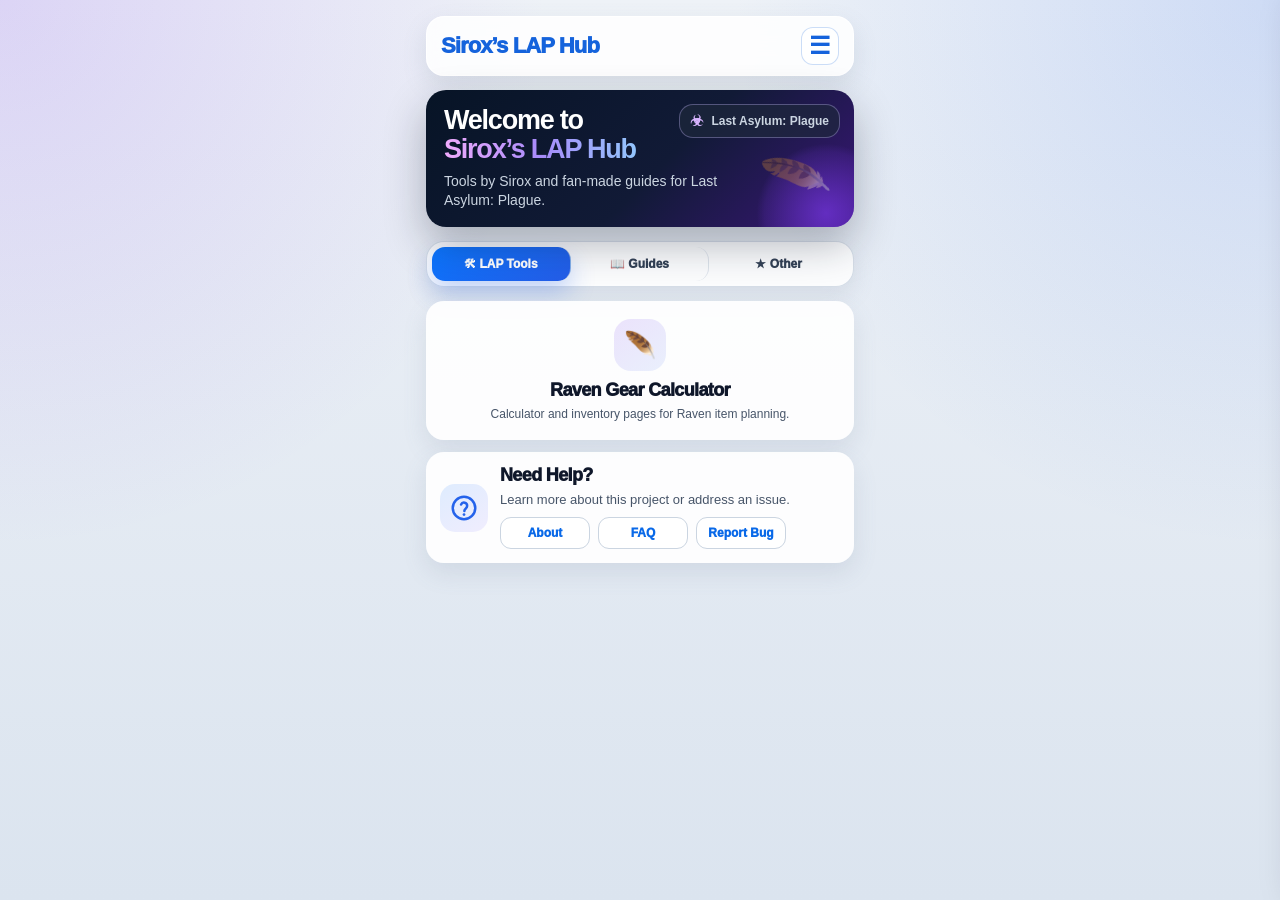
==== commit 3899d185: "Big Infrastructure Changes module bridge started, files organized, LAP Hub structure added, Raven Ge" ====
--- a/index.html
+++ b/index.html
@@ -1,77 +1,47 @@
 <!DOCTYPE html>
+
 <html lang="en"><head><meta content="text/html; charset=utf-8" http-equiv="Content-Type"/>
 <meta content="width=device-width, initial-scale=1.0" name="viewport"/>
 <title>Last Asylum: Plague Tools</title>
-<link rel="stylesheet" href="src/styles.css"/>
-
+<link href="src/styles.css" rel="stylesheet"/>
 </head>
 <body>
 <main class="app">
 <header class="global-topbar">
-  <button class="global-brand" type="button" data-action="showPage" data-action-event="click" data-arg0="homePage">Sirox’s LAP Hub</button>
-  <button class="global-menu-btn" type="button" aria-label="Menu" data-action="openGlobalMenu" data-action-event="click">☰</button>
+<button class="global-brand" data-action="showPage" data-action-event="click" data-arg0="homePage" type="button">Sirox’s LAP Hub</button>
+<button aria-label="Menu" class="global-menu-btn" data-action="openGlobalMenu" data-action-event="click" type="button">☰</button>
 </header>
-<div class="menu-scrim hidden" id="menuScrim" data-action="closeGlobalMenu" data-action-event="click"></div>
-<aside class="global-menu-panel" id="globalMenuPanel" aria-hidden="true">
-  <button class="menu-back" type="button" data-action="closeGlobalMenu" data-action-event="click">‹ Back</button>
-  <button type="button" data-action="navigateAndCloseMenu" data-action-event="click" data-page="homePage">Home</button>
-  <button type="button" data-action="navigateAndCloseMenu" data-action-event="click" data-page="ravenPage">Raven Gear Calculator</button>
-  <button type="button" data-action="navigateAndCloseMenu" data-action-event="click" data-page="guidesPage">Guides</button>
-  <button type="button" data-action="navigateAndCloseMenu" data-action-event="click" data-page="otherPage">Other</button>
-  <button type="button" data-action="navigateAndCloseMenu" data-action-event="click" data-page="aboutPage">About</button>
-  <button type="button" data-action="navigateAndCloseMenu" data-action-event="click" data-page="faqPage">FAQ</button>
-  <button type="button" data-action="navigateAndCloseMenu" data-action-event="click" data-page="reportBugPage">Report Bug</button>
+<div class="menu-scrim hidden" data-action="closeGlobalMenu" data-action-event="click" id="menuScrim"></div>
+<aside aria-hidden="true" class="global-menu-panel" id="globalMenuPanel">
+<button class="menu-back" data-action="closeGlobalMenu" data-action-event="click" type="button">‹ Back</button>
+<nav class="global-menu-tree" aria-label="Hub navigation">
+  <button class="menu-link menu-link-top" data-action="navigateAndCloseMenu" data-action-event="click" data-page="homePage" type="button">Home</button>
+
+  <button class="menu-link menu-link-top menu-link-section" data-action="navigateAndCloseMenu" data-action-event="click" data-page="homePage" data-category="tools" type="button">Tools</button>
+  <button class="menu-link menu-link-child" data-action="navigateAndCloseMenu" data-action-event="click" data-page="ravenPage" type="button">Raven Gear Calculator</button>
+
+  <button class="menu-link menu-link-top" data-action="navigateAndCloseMenu" data-action-event="click" data-page="guidesPage" type="button">Guides</button>
+
+  <button class="menu-link menu-link-top" data-action="navigateAndCloseMenu" data-action-event="click" data-page="otherPage" type="button">Other</button>
+  <button class="menu-link menu-link-child" data-action="navigateAndCloseMenu" data-action-event="click" data-page="aboutPage" type="button">About</button>
+  <button class="menu-link menu-link-child" data-action="navigateAndCloseMenu" data-action-event="click" data-page="faqPage" type="button">FAQ</button>
+  <button class="menu-link menu-link-child" data-action="navigateAndCloseMenu" data-action-event="click" data-page="reportBugPage" type="button">Report a Problem</button>
+</nav>
 </aside>
 <section class="" id="homePage">
 <section class="home-hero-card">
-  <div class="home-game-pill"><span>☣</span><span>Last Asylum: Plague</span></div>
-  <h1>Welcome to<br/><span>Sirox’s LAP Hub</span></h1>
-  <p>Tools by Sirox and fan-made guides for Last Asylum: Plague.</p>
+<div class="home-game-pill"><span>☣</span><span>Last Asylum: Plague</span></div>
+<h1>Welcome to<br/><span>Sirox’s LAP Hub</span></h1>
+<p>Tools by Sirox and fan-made guides for Last Asylum: Plague.</p>
 </section>
 <nav class="home-category-tabs">
-  <button class="home-category-tab active" id="homeTabTools" type="button" data-action="setHomeCategory" data-action-event="click" data-arg0="tools">🛠 LAP Tools</button>
-  <button class="home-category-tab" id="homeTabGuides" type="button" data-action="setHomeCategory" data-action-event="click" data-arg0="guides">📖 Guides</button>
-  <button class="home-category-tab" id="homeTabOther" type="button" data-action="setHomeCategory" data-action-event="click" data-arg0="other">★ Other</button>
+<button class="home-category-tab active" data-action="setHomeCategory" data-action-event="click" data-arg0="tools" id="homeTabTools" type="button">🛠 LAP Tools</button>
+<button class="home-category-tab" data-action="setHomeCategory" data-action-event="click" data-arg0="guides" id="homeTabGuides" type="button">📖 Guides</button>
+<button class="home-category-tab" data-action="setHomeCategory" data-action-event="click" data-arg0="other" id="homeTabOther" type="button">★ Other</button>
 </nav>
-<section class="home-card-list home-category-panel" id="homeToolsPanel">
-  <button class="home-feature-card raven-home-card" data-action="showPage" data-action-event="click" data-arg0="ravenPage">
-    <div class="home-feature-icon">🪶</div>
-    <div class="home-feature-copy">
-      <div class="home-feature-title">Raven Gear Calculator</div>
-      <div class="home-feature-sub">Calculator and inventory pages for Raven item planning.</div>
-    </div>
-  </button>
-</section>
-<section class="home-card-list home-category-panel hidden" id="homeGuidesPanel">
-  <div class="home-feature-card static-card compact-coming-card">
-    <div class="home-feature-icon blue-icon">▣</div>
-    <div class="home-feature-copy">
-      <div class="home-feature-title">Coming Soon</div>
-      <div class="home-feature-sub">More guides are on the way.</div>
-    </div>
-  </div>
-</section>
-<section class="home-card-list home-category-panel hidden" id="homeOtherPanel">
-  <div class="home-feature-card static-card">
-    <div class="home-feature-icon blue-icon">ℹ</div>
-    <div class="home-feature-copy">
-      <div class="home-feature-title">Need Help?</div>
-      <div class="home-feature-sub">Learn more about this project or address an issue.</div>
-      <div class="home-mini-actions">
-        <button type="button" data-action="showPage" data-action-event="click" data-arg0="aboutPage">ⓘ About</button>
-        <button type="button" data-action="showPage" data-action-event="click" data-arg0="faqPage">? FAQ</button>
-        <button type="button" data-action="showPage" data-action-event="click" data-arg0="reportBugPage">🐞 Report Bug</button>
-      </div>
-    </div>
-  </div>
-  <div class="home-feature-card static-card compact-coming-card">
-    <div class="home-feature-icon blue-icon">▣</div>
-    <div class="home-feature-copy">
-      <div class="home-feature-title">Coming Soon</div>
-      <div class="home-feature-sub">More tools and pages are on the way.</div>
-    </div>
-  </div>
-</section>
+<section class="home-card-list home-category-panel" id="homeToolsPanel"></section>
+<section class="home-card-list home-category-panel hidden" id="homeGuidesPanel"></section>
+<section class="home-card-list home-category-panel hidden" id="homeOtherPanel"></section>
 </section>
 <section class="hidden" id="ravenPage">
 <div class="hero hero-small raven-hero-with-settings">
@@ -79,29 +49,27 @@
 <div class="eyebrow hero-label-white">Calculator</div>
 <h1 class="hero-title-purple">RAVEN GEAR</h1>
 </div>
-<button class="settings-tile" id="settingsTile" type="button" data-action="showPage" data-action-event="click" data-arg0="settingsPage">
+<button class="settings-tile" data-action="showPage" data-action-event="click" data-arg0="settingsPage" id="settingsTile" type="button">
 <span class="settings-icon">⚙</span>
 <span>Settings</span>
 </button>
 </div>
 <nav class="page-tabs">
-<button class="page-tab" id="whatIfTab" data-action="setRavenSubPage" data-action-event="click" data-arg0="whatif">What If</button>
-<button class="page-tab active" id="calcTab" data-action="setRavenSubPage" data-action-event="click" data-arg0="calculator">Calculator</button>
-<button class="page-tab" id="inventoryTab" data-action="setRavenSubPage" data-action-event="click" data-arg0="inventory">Inventory</button>
+<button class="page-tab" data-action="setRavenSubPage" data-action-event="click" data-arg0="whatif" id="whatIfTab">What If</button>
+<button class="page-tab active" data-action="setRavenSubPage" data-action-event="click" data-arg0="calculator" id="calcTab">Calculator</button>
+<button class="page-tab" data-action="setRavenSubPage" data-action-event="click" data-arg0="inventory" id="inventoryTab">Inventory</button>
 </nav>
-
 <section class="hidden" id="whatIfSubPage">
 <section class="card">
 <div class="card-content">
 <div class="section-title">What If</div>
 <div class="section-sub">Test a temporary scenario using Combined Inventory as the baseline.</div>
 <div class="mode-tabs whatif-inner-tabs">
-<button class="tab active" id="whatIfScenarioTab" data-action="setWhatIfTab" data-action-event="click" data-arg0="scenarios">Scenarios</button>
-<button class="tab" id="whatIfSavedTab" data-action="setWhatIfTab" data-action-event="click" data-arg0="saved">Saved Scenarios</button>
-</div>
-</div>
-</section>
-
+<button class="tab active" data-action="setWhatIfTab" data-action-event="click" data-arg0="scenarios" id="whatIfScenarioTab">Scenarios</button>
+<button class="tab" data-action="setWhatIfTab" data-action-event="click" data-arg0="saved" id="whatIfSavedTab">Saved Scenarios</button>
+</div>
+</div>
+</section>
 <div id="whatIfScenarioPanel">
 <section class="card">
 <div class="card-content">
@@ -110,7 +78,7 @@
 <div class="item-chance-row">
 <div>
 <label for="whatIfTargetItem">Target Raven Item</label>
-<select id="whatIfTargetItem" data-action="setWhatIfItem" data-action-event="change" data-source0="value">
+<select data-action="setWhatIfItem" data-action-event="change" data-source0="value" id="whatIfTargetItem">
 <option value="Heart of Wisdom">Heart of Wisdom</option>
 <option value="Feather of Night">Feather of Night</option>
 <option value="Sharp Beak">Sharp Beak</option>
@@ -124,26 +92,28 @@
 <div class="chance-output" id="whatIfChanceValue">22.222%</div>
 </div>
 </div>
-<div class="goal-secondary-row">
+<div class="goal-secondary-row whatif-setup-save-row">
 <div>
 <label for="whatIfTargetLevel">Target Gear Level</label>
-<select id="whatIfTargetLevel" data-action="setWhatIfTargetLevel" data-action-event="change" data-source0="value">
+<select data-action="setWhatIfTargetLevel" data-action-event="change" data-source0="value" id="whatIfTargetLevel">
 <option value="1">Level 1</option><option value="2">Level 2</option><option value="3">Level 3</option><option value="4">Level 4</option><option value="5">Level 5</option><option value="6">Level 6</option><option value="7">Level 7</option><option value="8">Level 8</option><option value="9">Level 9</option><option value="10">Level 10</option><option value="11">Level 11</option><option value="12">Level 12</option>
 </select>
 </div>
+<div class="whatif-inline-save-wrap">
+<button class="primary-btn whatif-inline-save-btn" data-action="saveWhatIfScenario" data-action-event="click" type="button">Save Scenario</button>
+</div>
 </div>
 <div class="scenario-setup-preview" id="whatIfSetupPreviewCard">
-  <button class="compact-toggle-row" type="button" data-action="toggleWhatIfSetupPreview" data-action-event="click">
-    <span>Inventory Preview</span>
-    <span class="chev">⌄</span>
-  </button>
-  <div class="compact-dropdown-body" id="whatIfSetupPreviewBody">
-    <div id="whatIfSetupInventoryPreview"></div>
-  </div>
-</div>
-</div>
-</section>
-
+<button class="compact-toggle-row" data-action="toggleWhatIfSetupPreview" data-action-event="click" type="button">
+<span>Inventory Preview</span>
+<span class="chev">⌄</span>
+</button>
+<div class="compact-dropdown-body" id="whatIfSetupPreviewBody">
+<div id="whatIfSetupInventoryPreview"></div>
+</div>
+</div>
+</div>
+</section>
 <section class="card" id="whatIfChestCard">
 <button class="section-button" data-action="toggleCard" data-action-event="click" data-arg0="whatIfChestCard">
 <div>
@@ -154,15 +124,14 @@
 </button>
 <div class="section-body">
 <div class="chest-options-row">
-<label class="checkbox-row"><input id="whatIfShowHighRandom" data-action="setWhatIfShowHigh" data-action-event="change" data-source0="checked" type="checkbox"/> <span>Show Lvl 6-7</span></label>
+<label class="checkbox-row"><input data-action="setWhatIfShowHigh" data-action-event="change" data-source0="checked" id="whatIfShowHighRandom" type="checkbox"/> <span>Show Lvl 6-7</span></label>
 </div>
 <div id="whatIfChestInputs"></div>
 <div class="button-row">
-<button class="ghost-btn" data-action="resetWhatIfScenario" data-action-event="click">Reset scenario</button>
-</div>
-</div>
-</section>
-
+<button class="danger-btn" data-action="resetWhatIfScenario" data-action-event="click">Reset scenario</button>
+</div>
+</div>
+</section>
 <section class="card open" id="whatIfResultsCard">
 <button class="section-button" data-action="toggleCard" data-action-event="click" data-arg0="whatIfResultsCard">
 <div>
@@ -192,7 +161,6 @@
 </div>
 </div>
 </section>
-
 <section class="card open" id="whatIfSummaryCard">
 <button class="section-button" data-action="toggleCard" data-action-event="click" data-arg0="whatIfSummaryCard">
 <div>
@@ -203,8 +171,7 @@
 </button>
 <div class="section-body" id="whatIfChangeSummary"></div>
 </section>
-
-<section class="card" id="whatIfAdvancedCard" data-advanced-section>
+<section class="card" data-advanced-section="" id="whatIfAdvancedCard">
 <button class="section-button" data-action="toggleCard" data-action-event="click" data-arg0="whatIfAdvancedCard">
 <div>
 <div class="section-title">Advanced / Details</div>
@@ -217,40 +184,28 @@
 <div class="section-title">Total Non-target Items Obtained</div>
 <div class="section-sub">Estimated random chest items that are not duplicates of the selected target item.</div>
 <div class="compact-result" id="whatIfNontargetTable"></div>
-<button class="nontarget-breakdown-toggle" id="whatIfNontargetBreakdownToggle" type="button" data-action="toggleWhatIfNontargetSideBreakdown" data-action-event="click">Show side breakdown</button>
+<button class="nontarget-breakdown-toggle" data-action="toggleWhatIfNontargetSideBreakdown" data-action-event="click" id="whatIfNontargetBreakdownToggle" type="button">Show side breakdown</button>
 <div class="nontarget-side-breakdown" id="whatIfNontargetSideBreakdown">
-  <div class="grouped-side-section"><div class="side-card-head"><div><div class="section-title">Items Assigned</div></div><div class="side-badge">LEFT</div></div><div class="compact-result" id="whatIfNontargetLeftTable"></div></div>
-  <div class="grouped-side-section"><div class="side-card-head"><div><div class="section-title">Items Assigned</div></div><div class="side-badge right">RIGHT</div></div><div class="compact-result" id="whatIfNontargetRightTable"></div></div>
-</div>
-</div>
-</div>
-</section>
-</div>
-
+<div class="grouped-side-section"><div class="side-card-head"><div><div class="section-title">Items Assigned</div></div><div class="side-badge">LEFT</div></div><div class="compact-result" id="whatIfNontargetLeftTable"></div></div>
+<div class="grouped-side-section"><div class="side-card-head"><div><div class="section-title">Items Assigned</div></div><div class="side-badge right">RIGHT</div></div><div class="compact-result" id="whatIfNontargetRightTable"></div></div>
+</div>
+</div>
+</div>
+</section>
+</div>
 <div class="hidden" id="whatIfSavedPanel">
 <section class="card">
 <div class="card-content">
 <div class="section-title">Saved Scenarios</div>
 <div class="section-sub">Save, load, or remove What If setups.</div>
-<div class="save-scenario-panel">
-  <div class="save-scenario-grid">
-    <div>
-      <label for="whatIfSaveName">Scenario Name</label>
-      <input data-input-key="whatif-save-name" id="whatIfSaveName" type="text" placeholder="Optional" />
-    </div>
-    <div>
-      <label for="whatIfSaveNote">Note</label>
-      <input data-input-key="whatif-save-note" id="whatIfSaveNote" type="text" placeholder="Optional" />
-    </div>
-  </div>
-  <button class="primary-btn snapshot-style-btn" type="button" data-action="saveWhatIfScenario" data-action-event="click">Save Current Scenario</button>
+<div class="save-scenario-panel compact-save-panel">
+<button class="primary-btn snapshot-style-btn whatif-saved-wide-save-btn" data-action="saveWhatIfScenario" data-action-event="click" type="button">Save Current Scenario</button>
 </div>
 <div id="savedWhatIfScenarios"></div>
 </div>
 </section>
 </div>
 </section>
-
 <section class="" id="calculatorSubPage">
 <section class="card" id="goalCard">
 <div class="card-content">
@@ -258,15 +213,15 @@
 <div class="section-sub">Choose a Raven item or run a manual left/right calculation.</div>
 <div class="field-full">
 <div class="mode-tabs">
-<button class="tab active" id="specificModeBtn" data-action="setMode" data-action-event="click" data-arg0="specific">Specific Item</button>
-<button class="tab" id="manualModeBtn" data-action="setMode" data-action-event="click" data-arg0="manual">Manual Left/Right</button>
+<button class="tab active" data-action="setMode" data-action-event="click" data-arg0="specific" id="specificModeBtn">Specific Item</button>
+<button class="tab" data-action="setMode" data-action-event="click" data-arg0="manual" id="manualModeBtn">Manual Left/Right</button>
 </div>
 </div>
 <div class="" id="specificFields">
 <div class="item-chance-row">
 <div>
 <label for="targetItem">Target Raven Item</label>
-<select id="targetItem" data-action="onTargetItemChange" data-action-event="change">
+<select data-action="onTargetItemChange" data-action-event="change" id="targetItem">
 <option value="Heart of Wisdom">Heart of Wisdom</option>
 <option value="Feather of Night">Feather of Night</option>
 <option value="Sharp Beak">Sharp Beak</option>
@@ -286,8 +241,8 @@
 <div>
 <label>Side</label>
 <div class="two-tabs">
-<button class="tab active" id="leftSideBtn" data-action="setManualSide" data-action-event="click" data-arg0="left">Left</button>
-<button class="tab" id="rightSideBtn" data-action="setManualSide" data-action-event="click" data-arg0="right">Right</button>
+<button class="tab active" data-action="setManualSide" data-action-event="click" data-arg0="left" id="leftSideBtn">Left</button>
+<button class="tab" data-action="setManualSide" data-action-event="click" data-arg0="right" id="rightSideBtn">Right</button>
 </div>
 </div>
 <div class="chance-mini">
@@ -302,11 +257,11 @@
 <div class="goal-secondary-row">
 <div>
 <label for="targetLevel">Target Gear Level</label>
-<select id="targetLevel" data-action="renderAll" data-action-event="change"></select>
+<select data-action="renderAll" data-action-event="change" id="targetLevel"></select>
 </div>
 <div class="minor-setting">
 <label for="highestOwned">Highest Owned</label>
-<select id="highestOwned" data-action="setHighestOwned" data-action-event="change" data-source0="value"></select>
+<select data-action="setHighestOwned" data-action-event="change" data-source0="value" id="highestOwned"></select>
 </div>
 </div>
 <div class="helper">Highest Owned controls which owned-input levels are shown.</div>
@@ -332,14 +287,13 @@
 </button>
 <div class="section-body">
 <div class="mode-tabs">
-<button class="tab active" id="chestsMainTab" data-action="setChestMainMode" data-action-event="click" data-arg0="chests">Chests</button>
-<button class="tab" id="topUpBundlesTab" data-action="setChestMainMode" data-action-event="click" data-arg0="topup">Top Up Bundles</button>
-</div>
-
+<button class="tab active" data-action="setChestMainMode" data-action-event="click" data-arg0="chests" id="chestsMainTab">Chests</button>
+<button class="tab" data-action="setChestMainMode" data-action-event="click" data-arg0="topup" id="topUpBundlesTab">Top Up Bundles</button>
+</div>
 <div class="" id="chestsCombinedPanel">
 <div class="chest-options-row">
 <label class="checkbox-row">
-<input id="showHighRandom" data-action="refreshChestInputs" data-action-event="change" type="checkbox"/>
+<input data-action="refreshChestInputs" data-action-event="change" id="showHighRandom" type="checkbox"/>
 <span>Show Lvl 6-7</span>
 </label>
 </div>
@@ -347,11 +301,9 @@
 <div class="bundle-summary" id="chestsBundleAppliedSummary"></div>
 <div id="chestsChoiceBankRedeem"></div>
 </div>
-
 <div class="hidden" id="topUpBundlesPanel">
 <div id="topUpBundlesContent"></div>
 </div>
-
 <details class="reset-options">
 <summary>Reset Options</summary>
 <div class="button-row reset-options-row">
@@ -372,21 +324,20 @@
 </div>
 <div class="chev">⌄</div>
 </button>
-<label class="hide-chests-toggle results-hide-toggle" data-stop-propagation="true"><input type="checkbox" id="hideChestsUsedToggle" checked data-action="toggleChestsUsedVisibility" data-action-event="change"> Hide chests used</label>
+<label class="hide-chests-toggle results-hide-toggle" data-stop-propagation="true"><input checked="" data-action="toggleChestsUsedVisibility" data-action-event="change" id="hideChestsUsedToggle" type="checkbox"/> Hide chests used</label>
 </div>
 <div class="section-body results-inner">
 <div class="usage-summary hidden" id="chestsUsedSummaryBlocks">
 <div class="usage-box">
-<div class="usage-title-row"><div class="usage-title">Random Chests Used</div><label class="quick-toggle"><input type="checkbox" id="quickAdjustRandom" data-action="setQuickAdjust" data-action-event="change" data-arg0="plan" data-source1="checked"> Quick adjust</label></div>
+<div class="usage-title-row"><div class="usage-title">Random Chests Used</div><label class="quick-toggle"><input data-action="setQuickAdjust" data-action-event="change" data-arg0="plan" data-source1="checked" id="quickAdjustRandom" type="checkbox"/> Quick adjust</label></div>
 <div id="randomUsedSummary"></div>
 </div>
 <div class="usage-box">
-<div class="usage-title-row"><div class="usage-title">Choice Chests Used</div><label class="quick-toggle"><input type="checkbox" id="quickAdjustChoice" data-action="setQuickAdjust" data-action-event="change" data-arg0="guaranteed" data-source1="checked"> Quick adjust</label></div>
+<div class="usage-title-row"><div class="usage-title">Choice Chests Used</div><label class="quick-toggle"><input data-action="setQuickAdjust" data-action-event="change" data-arg0="guaranteed" data-source1="checked" id="quickAdjustChoice" type="checkbox"/> Quick adjust</label></div>
 <div id="choiceUsedSummary"></div>
 </div>
-            </div>
-
-            <div class="result-section-card" data-section-wrap="expectedTable">
+</div>
+<div class="result-section-card" data-section-wrap="expectedTable">
 <div class="result-head">
 <div>
 <div class="section-title">Estimated Target Items From Plan</div>
@@ -395,8 +346,7 @@
 </div>
 <div class="compact-result" id="expectedTable"></div>
 </div>
-
-            <div class="result-section-card" data-section-wrap="itemsNeededTable">
+<div class="result-section-card" data-section-wrap="itemsNeededTable">
 <div class="result-head">
 <div>
 <div class="section-title">Remaining Items Needed</div>
@@ -410,17 +360,15 @@
 <div class="result-head">
 <div>
 <div class="section-title">Remaining Chests Needed <span style="font-size:12px;color:#64748b;font-weight:900;">(Chance Adjusted)</span></div>
-
 </div>
 <label class="inline-check">
-<input id="showHighChestLevels" data-action="renderAll" data-action-event="change" type="checkbox"/>
+<input data-action="renderAll" data-action-event="change" id="showHighChestLevels" type="checkbox">
                 Show Lvl 6–7
-              </label>
+              </input></label>
 </div>
 <div class="result-table cols-5" id="remainingTable"></div>
 </div>
-
-<div class="more-info-card results-more-info-card" id="resultsMoreInfo" data-more-info-section>
+<div class="more-info-card results-more-info-card" data-more-info-section="" id="resultsMoreInfo">
 <button class="more-info-toggle" data-action="toggleResultsMoreInfo" data-action-event="click">
 <div class="more-info-title">More Information</div>
 <div class="chev">⌄</div>
@@ -438,9 +386,8 @@
 <p><span class="side-text-left">Left-side</span> items have a <strong>2/9</strong> drop rate. <span class="side-text-right">Right-side</span> items have a <strong>1/9</strong> drop rate. For example, if you are working on <strong>Attackers Claw</strong>, which is a <span class="side-text-right">right-side</span> item, then <strong>1 Level 5 choice chest</strong> is roughly equal to <strong>9 Level 5 random chests</strong> for that target item.</p>
 </div>
 </div>
-
-</div></div></section>
-<section class="card" id="advancedCard" data-advanced-section>
+</div></section>
+<section class="card" data-advanced-section="" id="advancedCard">
 <button class="section-button" data-action="toggleCard" data-action-event="click" data-arg0="advancedCard">
 <div>
 <div class="section-title">Advanced / Details</div>
@@ -449,7 +396,7 @@
 <div class="chev">⌄</div>
 </button>
 <div class="section-body">
-            <div class="advanced-result-section">
+<div class="advanced-result-section">
 <div class="result-section-card" data-section-wrap="randomSideLeftoverTable">
 <div class="result-head">
 <div>
@@ -458,7 +405,7 @@
 </div>
 </div>
 <div class="compact-result" id="randomSideLeftoverTable"></div>
-<button class="nontarget-breakdown-toggle" id="nontargetBreakdownToggle" type="button" data-action="toggleNontargetSideBreakdown" data-action-event="click">Show side breakdown</button>
+<button class="nontarget-breakdown-toggle" data-action="toggleNontargetSideBreakdown" data-action-event="click" id="nontargetBreakdownToggle" type="button">Show side breakdown</button>
 <div class="nontarget-side-breakdown" id="nontargetSideBreakdown">
 <div class="grouped-side-section" data-section-wrap="sameSideTable">
 <div class="side-card-head">
@@ -480,22 +427,20 @@
 </div>
 </div>
 </div>
-            </div>
-
-            <div class="more-info-card" id="advancedMoreInfo" data-more-info-section>
-              <button class="more-info-toggle" data-action="toggleMoreInfo" data-action-event="click">
-                <div class="more-info-title">More Information</div>
-                <div class="chev">⌄</div>
-              </button>
-              <div class="more-info-body">
-                <p>Random Chests can give both target and non-target items.</p>
-                <p>Target items are shown in <strong>Estimated Target Items From Plan</strong>. Non-target items are shown here.</p>
-                <p>Non-target items are split by side. If the selected item is on the <span class="side-text-left">left</span>, <span class="side-text-left">left-side</span> non-target items are split between the other 2 <span class="side-text-left">left-side</span> items, while <span class="side-text-right">right-side</span> non-target items are split between the 3 <span class="side-text-right">right-side</span> items. If the selected item is on the <span class="side-text-right">right</span>, the logic reverses.</p>
-                <p>Items that can be assigned to a specific Raven item are credited in <strong>New Estimated Inventory</strong>. Items that cannot be logically assigned to a specific item are shown as <strong>Random Items Left Over</strong>.</p>
-                <p><span class="side-text-left">Left-side</span> items have a drop rate of 2/9, while <span class="side-text-right">right-side</span> items have a drop rate of 1/9. So for every 9 random chests that are opened, with a large enough sample size, you would have approximately 2 of each <span class="side-text-left">left-side</span> item and 1 of each <span class="side-text-right">right-side</span> item.</p>
-              </div>
-            </div>
-
+</div>
+<div class="more-info-card" data-more-info-section="" id="advancedMoreInfo">
+<button class="more-info-toggle" data-action="toggleMoreInfo" data-action-event="click">
+<div class="more-info-title">More Information</div>
+<div class="chev">⌄</div>
+</button>
+<div class="more-info-body">
+<p>Random Chests can give both target and non-target items.</p>
+<p>Target items are shown in <strong>Estimated Target Items From Plan</strong>. Non-target items are shown here.</p>
+<p>Non-target items are split by side. If the selected item is on the <span class="side-text-left">left</span>, <span class="side-text-left">left-side</span> non-target items are split between the other 2 <span class="side-text-left">left-side</span> items, while <span class="side-text-right">right-side</span> non-target items are split between the 3 <span class="side-text-right">right-side</span> items. If the selected item is on the <span class="side-text-right">right</span>, the logic reverses.</p>
+<p>Items that can be assigned to a specific Raven item are credited in <strong>New Estimated Inventory</strong>. Items that cannot be logically assigned to a specific item are shown as <strong>Random Items Left Over</strong>.</p>
+<p><span class="side-text-left">Left-side</span> items have a drop rate of 2/9, while <span class="side-text-right">right-side</span> items have a drop rate of 1/9. So for every 9 random chests that are opened, with a large enough sample size, you would have approximately 2 of each <span class="side-text-left">left-side</span> item and 1 of each <span class="side-text-right">right-side</span> item.</p>
+</div>
+</div>
 </div>
 </section>
 </section>
@@ -506,14 +451,14 @@
 <button class="ghost-btn backup-btn" data-action="exportInventory" data-action-event="click">Export Backup</button>
 <button class="ghost-btn backup-btn" data-action="openImportFile" data-action-event="click">Import Backup</button>
 </div>
-<input accept=".json" class="hidden" id="importFile" data-action="importInventory" data-action-event="change" data-source0="event" type="file"/>
+<input accept=".json" class="hidden" data-action="importInventory" data-action-event="change" data-source0="event" id="importFile" type="file">
 <div class="button-row">
 <button class="ghost-btn snapshot-style-btn" data-action="saveCurrentInventorySnapshot" data-action-event="click">Save Current Inventory Snapshot</button>
 <button class="ghost-btn snapshot-style-btn" data-action="openBagScanner" data-action-event="click">Scan Bag Items</button>
 <button class="danger-btn" data-action="resetInventory" data-action-event="click">Reset Active Inventory</button>
 </div>
 <div class="helper">Full backup allows progress to be continued on another device.</div>
-</div>
+</input></div>
 </section>
 <div id="bagScannerMount"></div>
 <section class="card" id="inventoryOwnedCard">
@@ -536,8 +481,7 @@
 </button>
 <div class="section-body" id="upgradedInventoryList"></div>
 </section>
-
-<section class="card" id="inventoryAdvancedDetailsCard" data-advanced-section>
+<section class="card" data-advanced-section="" id="inventoryAdvancedDetailsCard">
 <button class="section-button" data-action="toggleCard" data-action-event="click" data-arg0="inventoryAdvancedDetailsCard">
 <div>
 <div class="section-title">Advanced / Details</div>
@@ -547,30 +491,26 @@
 </button>
 <div class="section-body">
 <div class="inventory-advanced-tabs">
-<button class="active" id="inventoryAdvancedBreakdownTab" data-action="setInventoryAdvancedMode" data-action-event="click" data-arg0="breakdown">Inventory Summary</button>
-<button id="inventoryAdvancedSummaryTab" data-action="setInventoryAdvancedMode" data-action-event="click" data-arg0="summary">Audit View</button>
-</div>
-
+<button class="active" data-action="setInventoryAdvancedMode" data-action-event="click" data-arg0="breakdown" id="inventoryAdvancedBreakdownTab">Inventory Summary</button>
+<button data-action="setInventoryAdvancedMode" data-action-event="click" data-arg0="summary" id="inventoryAdvancedSummaryTab">Audit View</button>
+</div>
 <div class="inventory-advanced-panel" id="inventoryAdvancedBreakdownPanel">
 <div id="breakdownEstimatedInventoryList"></div>
 </div>
-
 <div class="inventory-advanced-panel hidden" id="inventoryAdvancedSummaryPanel">
 <div id="itemPlanSummaryList"></div>
 </div>
 </div>
-</div>
-</section>
-</section>
-</section>
-</section>
 
-<section class="hidden placeholder-page" id="guidesPage"><div class="placeholder-card"><h1>Guides</h1><p>Coming Soon</p></div></section>
-<section class="hidden placeholder-page" id="otherPage"><div class="placeholder-card"><h1>Other</h1><p>Coming Soon</p></div></section>
-<section class="hidden placeholder-page" id="aboutPage"><div class="placeholder-card"><h1>About</h1><p>Coming Soon</p></div></section>
-<section class="hidden placeholder-page" id="faqPage"><div class="placeholder-card"><h1>FAQ</h1><p>Coming Soon</p></div></section>
-<section class="hidden placeholder-page" id="reportBugPage"><div class="placeholder-card"><h1>Report Bug</h1><p>Coming Soon</p></div></section>
+</section>
+</section>
+</section>
 
+<section class="hidden placeholder-page" id="guidesPage"></section>
+<section class="hidden placeholder-page" id="otherPage"></section>
+<section class="hidden placeholder-page" id="aboutPage"></section>
+<section class="hidden placeholder-page" id="faqPage"></section>
+<section class="hidden placeholder-page" id="reportBugPage"></section>
 <section class="hidden" id="settingsPage">
 <div class="top-row">
 <button class="back-btn" data-action="showPage" data-action-event="click" data-arg0="ravenPage">← Raven Gear Calculator</button>
@@ -582,14 +522,14 @@
 </div>
 <div class="settings-page-options">
 <label class="settings-page-option">
-<input type="checkbox" id="hideMoreInformationSetting" data-action="setGlobalSetting" data-action-event="change" data-arg0="moreInfo" data-source1="checked" />
+<input data-action="setGlobalSetting" data-action-event="change" data-arg0="moreInfo" data-source1="checked" id="hideMoreInformationSetting" type="checkbox">
 <span>
 <strong>Hide More Information sections</strong>
 <em>Hides explanatory More Information and Explain this section dropdowns throughout the app.</em>
 </span>
-</label>
+</input></label>
 <label class="settings-page-option">
-<input type="checkbox" id="hideAdvancedSetting" data-action="setGlobalSetting" data-action-event="change" data-arg0="advanced" data-source1="checked" />
+<input data-action="setGlobalSetting" data-action-event="change" data-arg0="advanced" data-source1="checked" id="hideAdvancedSetting" type="checkbox"/>
 <span>
 <strong>Hide Advanced / Details sections</strong>
 <em>Hides advanced breakdown and audit sections on the Calculator and Inventory pages.</em>
@@ -599,30 +539,5 @@
 </div>
 </section>
 </main>
-<script src="src/data.js"></script>
-<script src="src/state.js"></script>
-<script src="src/math-core.js"></script>
-<script src="src/math-levels.js"></script>
-<script src="src/math-plans.js"></script>
-<script src="src/math-bundles.js"></script>
-<script src="src/math-inventory.js"></script>
-<script src="src/math.js"></script>
-<script src="src/storage.js"></script>
-<script src="src/ui-components.js"></script>
-<script src="src/scanner-adapter.js"></script>
-<script src="src/scanner-client.js"></script>
-<script src="src/render-scanner.js"></script>
-<script src="src/render-home.js"></script>
-<script src="src/render-calculator.js"></script>
-<script src="src/render-inventory.js"></script>
-<script src="src/render-breakdown.js"></script>
-<script src="src/render-whatif.js"></script>
-<script src="src/events-navigation.js"></script>
-<script src="src/events-whatif.js"></script>
-<script src="src/events-calculator.js"></script>
-<script src="src/events-inventory.js"></script>
-<script src="src/events-scanner.js"></script>
-<script src="src/events-core.js"></script>
-<script src="src/events.js"></script>
-<script src="src/app.js"></script>
-</html>+<script src="src/main.js?v=1.0.26-inventory-split" type="module"></script>
+</body></html>
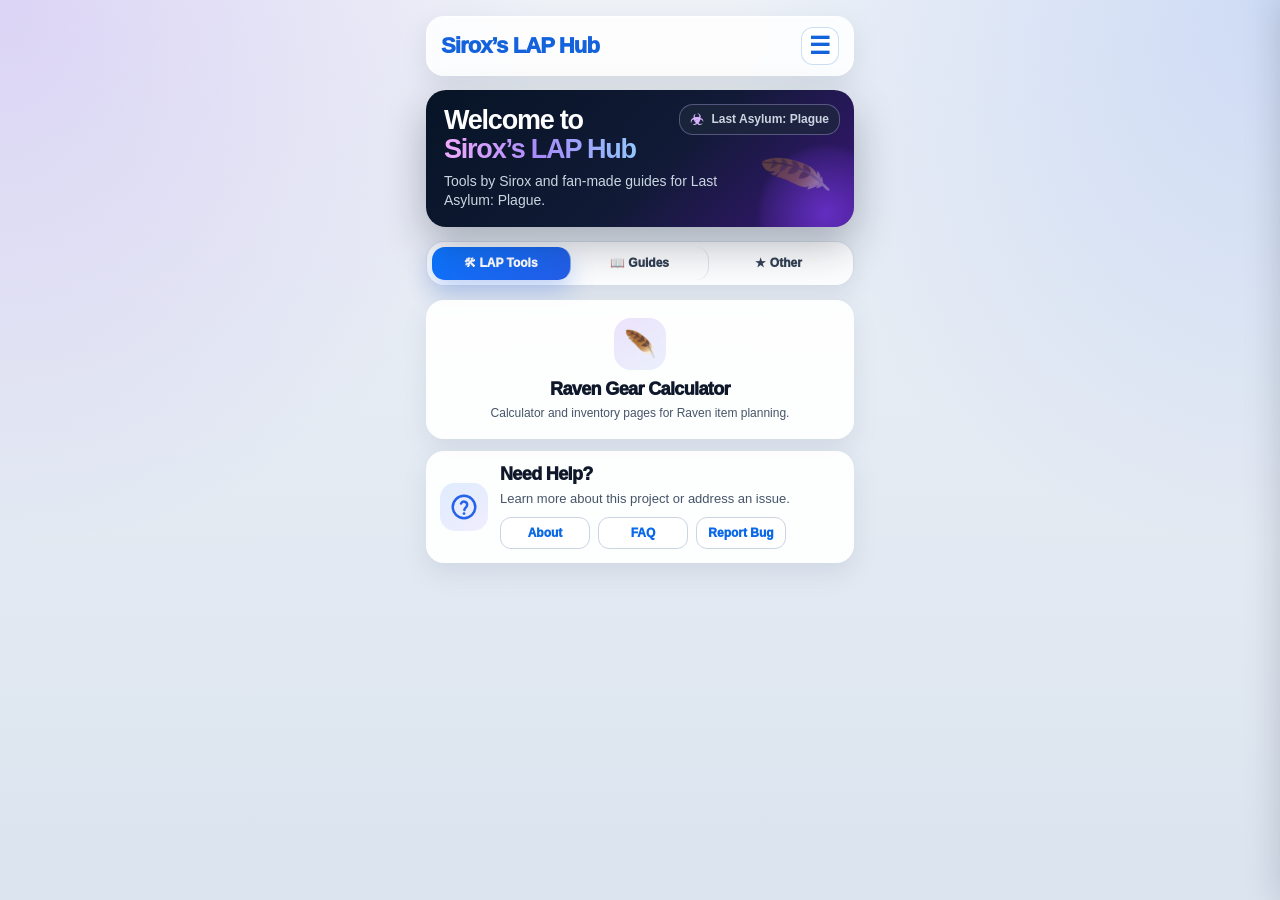
==== commit 06260367: "Sirox LAP Hub + raven-gear tool" ====
--- a/index.html
+++ b/index.html
@@ -3,541 +3,38 @@
 <html lang="en"><head><meta content="text/html; charset=utf-8" http-equiv="Content-Type"/>
 <meta content="width=device-width, initial-scale=1.0" name="viewport"/>
 <title>Last Asylum: Plague Tools</title>
-<link href="src/styles.css" rel="stylesheet"/>
+<link href="LAPHub.ico" rel="icon" type="image/x-icon"/>
+<link href="src/styles.css?v=1.0.32" rel="stylesheet"/>
 </head>
 <body>
 <main class="app">
 <header class="global-topbar">
-<button class="global-brand" data-action="showPage" data-action-event="click" data-arg0="homePage" type="button">Sirox’s LAP Hub</button>
-<button aria-label="Menu" class="global-menu-btn" data-action="openGlobalMenu" data-action-event="click" type="button">☰</button>
+<button class="h-btn h-btn--brand" data-action="showPage" data-action-event="click" data-arg0="homePage" type="button">Sirox&rsquo;s LAP Hub</button>
+<button aria-label="Menu" class="h-btn h-btn--icon" data-action="openGlobalMenu" data-action-event="click" type="button">&#9776;</button>
 </header>
 <div class="menu-scrim hidden" data-action="closeGlobalMenu" data-action-event="click" id="menuScrim"></div>
 <aside aria-hidden="true" class="global-menu-panel" id="globalMenuPanel">
-<button class="menu-back" data-action="closeGlobalMenu" data-action-event="click" type="button">‹ Back</button>
-<nav class="global-menu-tree" aria-label="Hub navigation">
-  <button class="menu-link menu-link-top" data-action="navigateAndCloseMenu" data-action-event="click" data-page="homePage" type="button">Home</button>
-
-  <button class="menu-link menu-link-top menu-link-section" data-action="navigateAndCloseMenu" data-action-event="click" data-page="homePage" data-category="tools" type="button">Tools</button>
-  <button class="menu-link menu-link-child" data-action="navigateAndCloseMenu" data-action-event="click" data-page="ravenPage" type="button">Raven Gear Calculator</button>
-
-  <button class="menu-link menu-link-top" data-action="navigateAndCloseMenu" data-action-event="click" data-page="guidesPage" type="button">Guides</button>
-
-  <button class="menu-link menu-link-top" data-action="navigateAndCloseMenu" data-action-event="click" data-page="otherPage" type="button">Other</button>
-  <button class="menu-link menu-link-child" data-action="navigateAndCloseMenu" data-action-event="click" data-page="aboutPage" type="button">About</button>
-  <button class="menu-link menu-link-child" data-action="navigateAndCloseMenu" data-action-event="click" data-page="faqPage" type="button">FAQ</button>
-  <button class="menu-link menu-link-child" data-action="navigateAndCloseMenu" data-action-event="click" data-page="reportBugPage" type="button">Report a Problem</button>
-</nav>
+<button class="h-btn h-btn--menu h-btn--back" data-action="closeGlobalMenu" data-action-event="click" type="button">&lsaquo; Back</button>
+<nav class="global-menu-tree" id="globalMenuTree" aria-label="Hub navigation"></nav>
 </aside>
 <section class="" id="homePage">
 <section class="home-hero-card">
-<div class="home-game-pill"><span>☣</span><span>Last Asylum: Plague</span></div>
-<h1>Welcome to<br/><span>Sirox’s LAP Hub</span></h1>
+<div class="h-pill"><span class="h-pill__lead">&#9763;</span><span>Last Asylum: Plague</span></div>
+<h1>Welcome to<br/><span>Sirox&rsquo;s LAP Hub</span></h1>
 <p>Tools by Sirox and fan-made guides for Last Asylum: Plague.</p>
 </section>
-<nav class="home-category-tabs">
-<button class="home-category-tab active" data-action="setHomeCategory" data-action-event="click" data-arg0="tools" id="homeTabTools" type="button">🛠 LAP Tools</button>
-<button class="home-category-tab" data-action="setHomeCategory" data-action-event="click" data-arg0="guides" id="homeTabGuides" type="button">📖 Guides</button>
-<button class="home-category-tab" data-action="setHomeCategory" data-action-event="click" data-arg0="other" id="homeTabOther" type="button">★ Other</button>
-</nav>
-<section class="home-card-list home-category-panel" id="homeToolsPanel"></section>
-<section class="home-card-list home-category-panel hidden" id="homeGuidesPanel"></section>
-<section class="home-card-list home-category-panel hidden" id="homeOtherPanel"></section>
+<nav class="h-tabs" id="homeCategoryTabs"></nav>
+<section class="h-stack h-stack--column h-stack--gap-5 home-category-panel" id="homeToolsPanel"></section>
+<section class="h-stack h-stack--column h-stack--gap-5 home-category-panel hidden" id="homeGuidesPanel"></section>
+<section class="h-stack h-stack--column h-stack--gap-5 home-category-panel hidden" id="homeOtherPanel"></section>
 </section>
-<section class="hidden" id="ravenPage">
-<div class="hero hero-small raven-hero-with-settings">
-<div class="raven-hero-copy">
-<div class="eyebrow hero-label-white">Calculator</div>
-<h1 class="hero-title-purple">RAVEN GEAR</h1>
-</div>
-<button class="settings-tile" data-action="showPage" data-action-event="click" data-arg0="settingsPage" id="settingsTile" type="button">
-<span class="settings-icon">⚙</span>
-<span>Settings</span>
-</button>
-</div>
-<nav class="page-tabs">
-<button class="page-tab" data-action="setRavenSubPage" data-action-event="click" data-arg0="whatif" id="whatIfTab">What If</button>
-<button class="page-tab active" data-action="setRavenSubPage" data-action-event="click" data-arg0="calculator" id="calcTab">Calculator</button>
-<button class="page-tab" data-action="setRavenSubPage" data-action-event="click" data-arg0="inventory" id="inventoryTab">Inventory</button>
-</nav>
-<section class="hidden" id="whatIfSubPage">
-<section class="card">
-<div class="card-content">
-<div class="section-title">What If</div>
-<div class="section-sub">Test a temporary scenario using Combined Inventory as the baseline.</div>
-<div class="mode-tabs whatif-inner-tabs">
-<button class="tab active" data-action="setWhatIfTab" data-action-event="click" data-arg0="scenarios" id="whatIfScenarioTab">Scenarios</button>
-<button class="tab" data-action="setWhatIfTab" data-action-event="click" data-arg0="saved" id="whatIfSavedTab">Saved Scenarios</button>
-</div>
-</div>
-</section>
-<div id="whatIfScenarioPanel">
-<section class="card">
-<div class="card-content">
-<div class="section-title">Scenario Setup</div>
-<div class="section-sub">Choose the item and target level for this temporary scenario.</div>
-<div class="item-chance-row">
-<div>
-<label for="whatIfTargetItem">Target Raven Item</label>
-<select data-action="setWhatIfItem" data-action-event="change" data-source0="value" id="whatIfTargetItem">
-<option value="Heart of Wisdom">Heart of Wisdom</option>
-<option value="Feather of Night">Feather of Night</option>
-<option value="Sharp Beak">Sharp Beak</option>
-<option value="Tail of Wind">Tail of Wind</option>
-<option value="Attackers Claw">Attackers Claw</option>
-<option value="Eye of Perception">Eye of Perception</option>
-</select>
-</div>
-<div class="chance-mini">
-<label>Chance</label>
-<div class="chance-output" id="whatIfChanceValue">22.222%</div>
-</div>
-</div>
-<div class="goal-secondary-row whatif-setup-save-row">
-<div>
-<label for="whatIfTargetLevel">Target Gear Level</label>
-<select data-action="setWhatIfTargetLevel" data-action-event="change" data-source0="value" id="whatIfTargetLevel">
-<option value="1">Level 1</option><option value="2">Level 2</option><option value="3">Level 3</option><option value="4">Level 4</option><option value="5">Level 5</option><option value="6">Level 6</option><option value="7">Level 7</option><option value="8">Level 8</option><option value="9">Level 9</option><option value="10">Level 10</option><option value="11">Level 11</option><option value="12">Level 12</option>
-</select>
-</div>
-<div class="whatif-inline-save-wrap">
-<button class="primary-btn whatif-inline-save-btn" data-action="saveWhatIfScenario" data-action-event="click" type="button">Save Scenario</button>
-</div>
-</div>
-<div class="scenario-setup-preview" id="whatIfSetupPreviewCard">
-<button class="compact-toggle-row" data-action="toggleWhatIfSetupPreview" data-action-event="click" type="button">
-<span>Inventory Preview</span>
-<span class="chev">⌄</span>
-</button>
-<div class="compact-dropdown-body" id="whatIfSetupPreviewBody">
-<div id="whatIfSetupInventoryPreview"></div>
-</div>
-</div>
-</div>
-</section>
-<section class="card" id="whatIfChestCard">
-<button class="section-button" data-action="toggleCard" data-action-event="click" data-arg0="whatIfChestCard">
-<div>
-<div class="section-title">What If Chest Inputs</div>
-<div class="section-sub">Temporary random and choice chests for this scenario.</div>
-</div>
-<div class="chev">⌄</div>
-</button>
-<div class="section-body">
-<div class="chest-options-row">
-<label class="checkbox-row"><input data-action="setWhatIfShowHigh" data-action-event="change" data-source0="checked" id="whatIfShowHighRandom" type="checkbox"/> <span>Show Lvl 6-7</span></label>
-</div>
-<div id="whatIfChestInputs"></div>
-<div class="button-row">
-<button class="danger-btn" data-action="resetWhatIfScenario" data-action-event="click">Reset scenario</button>
-</div>
-</div>
-</section>
-<section class="card open" id="whatIfResultsCard">
-<button class="section-button" data-action="toggleCard" data-action-event="click" data-arg0="whatIfResultsCard">
-<div>
-<div class="section-title">What If Results</div>
-<div class="section-sub">Estimated outcome from this scenario.</div>
-</div>
-<div class="chev">⌄</div>
-</button>
-<div class="section-body results-inner">
-<div class="result-section-card">
-<div class="section-title">Estimated Target Items From Scenario</div>
-<div class="section-sub">Duplicate target items estimated from this What If scenario.</div>
-<div class="compact-result" id="whatIfExpectedTable"></div>
-</div>
-<div class="result-section-card">
-<div class="result-head">
-<div>
-<div class="section-title">Remaining Items Needed</div>
-<div class="section-sub">Based on Combined Inventory plus this scenario.</div>
-</div>
-</div>
-<div class="result-chunks" id="whatIfItemsNeededTable"></div>
-</div>
-<div class="result-section-card">
-<div class="section-title">Remaining Chests Needed <span style="font-size:12px;color:#64748b;font-weight:900;">(Chance Adjusted)</span></div>
-<div class="result-table cols-5" id="whatIfRemainingTable"></div>
-</div>
-</div>
-</section>
-<section class="card open" id="whatIfSummaryCard">
-<button class="section-button" data-action="toggleCard" data-action-event="click" data-arg0="whatIfSummaryCard">
-<div>
-<div class="section-title">Inventory Change Summary</div>
-<div class="section-sub">Current Inventory, Combined Inventory baseline, and scenario result.</div>
-</div>
-<div class="chev">⌄</div>
-</button>
-<div class="section-body" id="whatIfChangeSummary"></div>
-</section>
-<section class="card" data-advanced-section="" id="whatIfAdvancedCard">
-<button class="section-button" data-action="toggleCard" data-action-event="click" data-arg0="whatIfAdvancedCard">
-<div>
-<div class="section-title">Advanced / Details</div>
-<div class="section-sub">Non-target items estimated from this scenario.</div>
-</div>
-<div class="chev">⌄</div>
-</button>
-<div class="section-body">
-<div class="result-section-card">
-<div class="section-title">Total Non-target Items Obtained</div>
-<div class="section-sub">Estimated random chest items that are not duplicates of the selected target item.</div>
-<div class="compact-result" id="whatIfNontargetTable"></div>
-<button class="nontarget-breakdown-toggle" data-action="toggleWhatIfNontargetSideBreakdown" data-action-event="click" id="whatIfNontargetBreakdownToggle" type="button">Show side breakdown</button>
-<div class="nontarget-side-breakdown" id="whatIfNontargetSideBreakdown">
-<div class="grouped-side-section"><div class="side-card-head"><div><div class="section-title">Items Assigned</div></div><div class="side-badge">LEFT</div></div><div class="compact-result" id="whatIfNontargetLeftTable"></div></div>
-<div class="grouped-side-section"><div class="side-card-head"><div><div class="section-title">Items Assigned</div></div><div class="side-badge right">RIGHT</div></div><div class="compact-result" id="whatIfNontargetRightTable"></div></div>
-</div>
-</div>
-</div>
-</section>
-</div>
-<div class="hidden" id="whatIfSavedPanel">
-<section class="card">
-<div class="card-content">
-<div class="section-title">Saved Scenarios</div>
-<div class="section-sub">Save, load, or remove What If setups.</div>
-<div class="save-scenario-panel compact-save-panel">
-<button class="primary-btn snapshot-style-btn whatif-saved-wide-save-btn" data-action="saveWhatIfScenario" data-action-event="click" type="button">Save Current Scenario</button>
-</div>
-<div id="savedWhatIfScenarios"></div>
-</div>
-</section>
-</div>
-</section>
-<section class="" id="calculatorSubPage">
-<section class="card" id="goalCard">
-<div class="card-content">
-<div class="section-title">Goal Card</div>
-<div class="section-sub">Choose a Raven item or run a manual left/right calculation.</div>
-<div class="field-full">
-<div class="mode-tabs">
-<button class="tab active" data-action="setMode" data-action-event="click" data-arg0="specific" id="specificModeBtn">Specific Item</button>
-<button class="tab" data-action="setMode" data-action-event="click" data-arg0="manual" id="manualModeBtn">Manual Left/Right</button>
-</div>
-</div>
-<div class="" id="specificFields">
-<div class="item-chance-row">
-<div>
-<label for="targetItem">Target Raven Item</label>
-<select data-action="onTargetItemChange" data-action-event="change" id="targetItem">
-<option value="Heart of Wisdom">Heart of Wisdom</option>
-<option value="Feather of Night">Feather of Night</option>
-<option value="Sharp Beak">Sharp Beak</option>
-<option value="Tail of Wind">Tail of Wind</option>
-<option value="Attackers Claw">Attackers Claw</option>
-<option value="Eye of Perception">Eye of Perception</option>
-</select>
-</div>
-<div class="chance-mini">
-<label>Chance</label>
-<div class="chance-output" id="chanceValue">22.222%</div>
-</div>
-</div>
-</div>
-<div class="hidden" id="manualFields">
-<div class="item-chance-row">
-<div>
-<label>Side</label>
-<div class="two-tabs">
-<button class="tab active" data-action="setManualSide" data-action-event="click" data-arg0="left" id="leftSideBtn">Left</button>
-<button class="tab" data-action="setManualSide" data-action-event="click" data-arg0="right" id="rightSideBtn">Right</button>
-</div>
-</div>
-<div class="chance-mini">
-<label>Chance</label>
-<div class="chance-output" id="chanceValueManual">22.222%</div>
-</div>
-</div>
-<div class="notice">
-                Manual mode is not connected to Raven inventory. Leftovers cannot be applied to inventory because no specific item is selected.
-              </div>
-</div>
-<div class="goal-secondary-row">
-<div>
-<label for="targetLevel">Target Gear Level</label>
-<select data-action="renderAll" data-action-event="change" id="targetLevel"></select>
-</div>
-<div class="minor-setting">
-<label for="highestOwned">Highest Owned</label>
-<select data-action="setHighestOwned" data-action-event="change" data-source0="value" id="highestOwned"></select>
-</div>
-</div>
-<div class="helper">Highest Owned controls which owned-input levels are shown.</div>
-</div>
-</section>
-<section class="card" id="ownedCard">
-<button class="section-button" data-action="toggleCard" data-action-event="click" data-arg0="ownedCard">
-<div>
-<div class="section-title">Owned Target Items</div>
-<div class="section-sub" id="ownedSubText">Quickly update inventory here.</div>
-</div>
-<div class="chev">⌄</div>
-</button>
-<div class="section-body" id="ownedInputs"></div>
-</section>
-<section class="card" id="chestInputCard">
-<button class="section-button" data-action="toggleCard" data-action-event="click" data-arg0="chestInputCard">
-<div>
-<div class="section-title">Chest Inputs</div>
-<div class="section-sub">Input chests you plan to use.</div>
-</div>
-<div class="chev">⌄</div>
-</button>
-<div class="section-body">
-<div class="mode-tabs">
-<button class="tab active" data-action="setChestMainMode" data-action-event="click" data-arg0="chests" id="chestsMainTab">Chests</button>
-<button class="tab" data-action="setChestMainMode" data-action-event="click" data-arg0="topup" id="topUpBundlesTab">Top Up Bundles</button>
-</div>
-<div class="" id="chestsCombinedPanel">
-<div class="chest-options-row">
-<label class="checkbox-row">
-<input data-action="refreshChestInputs" data-action-event="change" id="showHighRandom" type="checkbox"/>
-<span>Show Lvl 6-7</span>
-</label>
-</div>
-<div id="combinedChestInputs"></div>
-<div class="bundle-summary" id="chestsBundleAppliedSummary"></div>
-<div id="chestsChoiceBankRedeem"></div>
-</div>
-<div class="hidden" id="topUpBundlesPanel">
-<div id="topUpBundlesContent"></div>
-</div>
-<details class="reset-options">
-<summary>Reset Options</summary>
-<div class="button-row reset-options-row">
-<button class="ghost-btn" data-action="resetTopUpsForCurrentItem" data-action-event="click">Reset Top Ups for this item</button>
-<button class="danger-btn" data-action="resetTopUpsForAllItems" data-action-event="click">Reset Top Ups for all items</button>
-<button class="ghost-btn" data-action="resetCurrentPlan" data-action-event="click">Reset plans for this item</button>
-<button class="danger-btn" data-action="resetAllPlans" data-action-event="click">Reset plans for all items</button>
-</div>
-</details>
-</div>
-</section>
-<section class="card" id="resultsCard">
-<div class="results-card-top">
-<button class="section-button results-toggle-button" data-action="toggleCard" data-action-event="click" data-arg0="resultsCard">
-<div>
-<div class="section-title">Results</div>
-<div class="section-sub">Estimated outcome from this item plan.</div>
-</div>
-<div class="chev">⌄</div>
-</button>
-<label class="hide-chests-toggle results-hide-toggle" data-stop-propagation="true"><input checked="" data-action="toggleChestsUsedVisibility" data-action-event="change" id="hideChestsUsedToggle" type="checkbox"/> Hide chests used</label>
-</div>
-<div class="section-body results-inner">
-<div class="usage-summary hidden" id="chestsUsedSummaryBlocks">
-<div class="usage-box">
-<div class="usage-title-row"><div class="usage-title">Random Chests Used</div><label class="quick-toggle"><input data-action="setQuickAdjust" data-action-event="change" data-arg0="plan" data-source1="checked" id="quickAdjustRandom" type="checkbox"/> Quick adjust</label></div>
-<div id="randomUsedSummary"></div>
-</div>
-<div class="usage-box">
-<div class="usage-title-row"><div class="usage-title">Choice Chests Used</div><label class="quick-toggle"><input data-action="setQuickAdjust" data-action-event="change" data-arg0="guaranteed" data-source1="checked" id="quickAdjustChoice" type="checkbox"/> Quick adjust</label></div>
-<div id="choiceUsedSummary"></div>
-</div>
-</div>
-<div class="result-section-card" data-section-wrap="expectedTable">
-<div class="result-head">
-<div>
-<div class="section-title">Estimated Target Items From Plan</div>
-<div class="section-sub" id="expectedTargetSubtext">Duplicate Heart of Wisdom gear acquired from random and choice chests.</div>
-</div>
-</div>
-<div class="compact-result" id="expectedTable"></div>
-</div>
-<div class="result-section-card" data-section-wrap="itemsNeededTable">
-<div class="result-head">
-<div>
-<div class="section-title">Remaining Items Needed</div>
-<div class="section-sub" id="remainingItemsSubtext">Equal to choice chests required.</div>
-</div>
-<button class="change-target-btn" data-action="jumpToTargetLevel" data-action-event="click">Change Target Lvl</button>
-</div>
-<div class="result-chunks" id="itemsNeededTable"></div>
-</div>
-<div class="result-section-card" data-section-wrap="remainingTable">
-<div class="result-head">
-<div>
-<div class="section-title">Remaining Chests Needed <span style="font-size:12px;color:#64748b;font-weight:900;">(Chance Adjusted)</span></div>
-</div>
-<label class="inline-check">
-<input data-action="renderAll" data-action-event="change" id="showHighChestLevels" type="checkbox">
-                Show Lvl 6–7
-              </input></label>
-</div>
-<div class="result-table cols-5" id="remainingTable"></div>
-</div>
-<div class="more-info-card results-more-info-card" data-more-info-section="" id="resultsMoreInfo">
-<button class="more-info-toggle" data-action="toggleResultsMoreInfo" data-action-event="click">
-<div class="more-info-title">More Information</div>
-<div class="chev">⌄</div>
-</button>
-<div class="more-info-body">
-<p><strong>Random Chests Used</strong> adds together the random chests used for this item plan. This includes random chests entered in <strong>Chests</strong> and random chests automatically applied from <strong>Top Up Bundles</strong>.</p>
-<p><strong>Choice Chests Used</strong> adds together the choice chests used for this item plan. Manual choice chests come from the <strong>Chests</strong> tab. Choice chests from <strong>Top Up Bundles</strong> are added to the <strong>Choice Chest Bank</strong> first, then can be redeemed into this item plan or another item plan.</p>
-<p><strong>Quick Adjust</strong> lets you change manual chest inputs directly from Results. Manually added random chests and manually added choice chests can be quick adjusted. Random chests automatically applied from Top Up Bundles cannot be quick adjusted; remove or change the associated Top Up Bundle instead.</p>
-<p>Choice chests redeemed from the <strong>Choice Chest Bank</strong> can be quick adjusted. If you reduce a redeemed bank choice chest, it is returned to the Choice Chest Bank. To remove choice chests from the Choice Chest Bank entirely, remove the associated Top Up Bundle that created them.</p>
-<p>Choice chests in the Choice Chest Bank are not locked to the item plan that earned them. They can be applied to any item plan.</p>
-<p><strong>Hide Chests Used</strong> hides the chest-used summary sections above the main results for cleaner scrolling.</p>
-<p><strong>Estimated Target Items From Plan</strong> shows estimated duplicate target items gained from this item plan. Random chests use the game drop rate for the selected item. Choice chests are included directly because they are guaranteed duplicate items.</p>
-<p><strong>Remaining Items Needed</strong> shows how many more duplicate items are needed to reach the selected target level. Because choice chests are guaranteed duplicate items, this section can also be read as the number of choice chests needed. For example, if you need <strong>9 more Level 5 items</strong>, then <strong>9 Level 5 choice chests</strong> would complete that requirement.</p>
-<p><strong>Remaining Chests Needed</strong> estimates how many random chests are needed based on the selected item’s drop rate. Each value assumes only that chest level will be used. If you add choice chests or other random chests, this section updates automatically.</p>
-<p><span class="side-text-left">Left-side</span> items have a <strong>2/9</strong> drop rate. <span class="side-text-right">Right-side</span> items have a <strong>1/9</strong> drop rate. For example, if you are working on <strong>Attackers Claw</strong>, which is a <span class="side-text-right">right-side</span> item, then <strong>1 Level 5 choice chest</strong> is roughly equal to <strong>9 Level 5 random chests</strong> for that target item.</p>
-</div>
-</div>
-</div></section>
-<section class="card" data-advanced-section="" id="advancedCard">
-<button class="section-button" data-action="toggleCard" data-action-event="click" data-arg0="advancedCard">
-<div>
-<div class="section-title">Advanced / Details</div>
-<div class="section-sub">Non-target items obtained.</div>
-</div>
-<div class="chev">⌄</div>
-</button>
-<div class="section-body">
-<div class="advanced-result-section">
-<div class="result-section-card" data-section-wrap="randomSideLeftoverTable">
-<div class="result-head">
-<div>
-<div class="section-title">Total Non-target Items Obtained</div>
-<div class="section-sub" id="totalLeftoverItemsSub">Items that were earned from random chests, but weren’t duplicates of the Heart of Wisdom.</div>
-</div>
-</div>
-<div class="compact-result" id="randomSideLeftoverTable"></div>
-<button class="nontarget-breakdown-toggle" data-action="toggleNontargetSideBreakdown" data-action-event="click" id="nontargetBreakdownToggle" type="button">Show side breakdown</button>
-<div class="nontarget-side-breakdown" id="nontargetSideBreakdown">
-<div class="grouped-side-section" data-section-wrap="sameSideTable">
-<div class="side-card-head">
-<div>
-<div class="section-title" id="leftSideLeftoversTitle">Items Assigned</div>
-</div>
-<div class="side-badge">LEFT</div>
-</div>
-<div class="compact-result" id="sameSideTable"></div>
-</div>
-<div class="grouped-side-section" data-section-wrap="oppositeSideTable">
-<div class="side-card-head">
-<div>
-<div class="section-title" id="rightSideLeftoversTitle">Items Assigned</div>
-</div>
-<div class="side-badge right">RIGHT</div>
-</div>
-<div class="compact-result" id="oppositeSideTable"></div>
-</div>
-</div>
-</div>
-</div>
-<div class="more-info-card" data-more-info-section="" id="advancedMoreInfo">
-<button class="more-info-toggle" data-action="toggleMoreInfo" data-action-event="click">
-<div class="more-info-title">More Information</div>
-<div class="chev">⌄</div>
-</button>
-<div class="more-info-body">
-<p>Random Chests can give both target and non-target items.</p>
-<p>Target items are shown in <strong>Estimated Target Items From Plan</strong>. Non-target items are shown here.</p>
-<p>Non-target items are split by side. If the selected item is on the <span class="side-text-left">left</span>, <span class="side-text-left">left-side</span> non-target items are split between the other 2 <span class="side-text-left">left-side</span> items, while <span class="side-text-right">right-side</span> non-target items are split between the 3 <span class="side-text-right">right-side</span> items. If the selected item is on the <span class="side-text-right">right</span>, the logic reverses.</p>
-<p>Items that can be assigned to a specific Raven item are credited in <strong>New Estimated Inventory</strong>. Items that cannot be logically assigned to a specific item are shown as <strong>Random Items Left Over</strong>.</p>
-<p><span class="side-text-left">Left-side</span> items have a drop rate of 2/9, while <span class="side-text-right">right-side</span> items have a drop rate of 1/9. So for every 9 random chests that are opened, with a large enough sample size, you would have approximately 2 of each <span class="side-text-left">left-side</span> item and 1 of each <span class="side-text-right">right-side</span> item.</p>
-</div>
-</div>
-</div>
-</section>
-</section>
-<section class="hidden" id="inventorySubPage">
-<section class="card">
-<div class="card-content">
-<div class="file-row">
-<button class="ghost-btn backup-btn" data-action="exportInventory" data-action-event="click">Export Backup</button>
-<button class="ghost-btn backup-btn" data-action="openImportFile" data-action-event="click">Import Backup</button>
-</div>
-<input accept=".json" class="hidden" data-action="importInventory" data-action-event="change" data-source0="event" id="importFile" type="file">
-<div class="button-row">
-<button class="ghost-btn snapshot-style-btn" data-action="saveCurrentInventorySnapshot" data-action-event="click">Save Current Inventory Snapshot</button>
-<button class="ghost-btn snapshot-style-btn" data-action="openBagScanner" data-action-event="click">Scan Bag Items</button>
-<button class="danger-btn" data-action="resetInventory" data-action-event="click">Reset Active Inventory</button>
-</div>
-<div class="helper">Full backup allows progress to be continued on another device.</div>
-</input></div>
-</section>
-<div id="bagScannerMount"></div>
-<section class="card" id="inventoryOwnedCard">
-<button class="section-button" data-action="toggleCard" data-action-event="click" data-arg0="inventoryOwnedCard">
-<div>
-<div class="section-title">Current Inventory</div>
-<div class="section-sub">Enter what you own for each Raven item.</div>
-</div>
-<div class="chev">⌄</div>
-</button>
-<div class="section-body" id="inventoryList"></div>
-</section>
-<section class="card" id="upgradedOwnedCard">
-<button class="section-button" data-action="toggleCard" data-action-event="click" data-arg0="upgradedOwnedCard">
-<div>
-<div class="section-title">New Estimated Inventory</div>
-<div class="section-sub">View inventory with item plans factored in.</div>
-</div>
-<div class="chev">⌄</div>
-</button>
-<div class="section-body" id="upgradedInventoryList"></div>
-</section>
-<section class="card" data-advanced-section="" id="inventoryAdvancedDetailsCard">
-<button class="section-button" data-action="toggleCard" data-action-event="click" data-arg0="inventoryAdvancedDetailsCard">
-<div>
-<div class="section-title">Advanced / Details</div>
-<div class="section-sub">Review calculated inventory and audit item-plan logic.</div>
-</div>
-<div class="chev">⌄</div>
-</button>
-<div class="section-body">
-<div class="inventory-advanced-tabs">
-<button class="active" data-action="setInventoryAdvancedMode" data-action-event="click" data-arg0="breakdown" id="inventoryAdvancedBreakdownTab">Inventory Summary</button>
-<button data-action="setInventoryAdvancedMode" data-action-event="click" data-arg0="summary" id="inventoryAdvancedSummaryTab">Audit View</button>
-</div>
-<div class="inventory-advanced-panel" id="inventoryAdvancedBreakdownPanel">
-<div id="breakdownEstimatedInventoryList"></div>
-</div>
-<div class="inventory-advanced-panel hidden" id="inventoryAdvancedSummaryPanel">
-<div id="itemPlanSummaryList"></div>
-</div>
-</div>
-
-</section>
-</section>
-</section>
+<section class="hidden" id="ravenPage"></section>
 
 <section class="hidden placeholder-page" id="guidesPage"></section>
 <section class="hidden placeholder-page" id="otherPage"></section>
 <section class="hidden placeholder-page" id="aboutPage"></section>
 <section class="hidden placeholder-page" id="faqPage"></section>
 <section class="hidden placeholder-page" id="reportBugPage"></section>
-<section class="hidden" id="settingsPage">
-<div class="top-row">
-<button class="back-btn" data-action="showPage" data-action-event="click" data-arg0="ravenPage">← Raven Gear Calculator</button>
-</div>
-<div class="settings-page-card">
-<div class="settings-page-header">
-<div class="eyebrow settings-eyebrow">Settings</div>
-<h1>Raven Gear Calculator Settings</h1>
-</div>
-<div class="settings-page-options">
-<label class="settings-page-option">
-<input data-action="setGlobalSetting" data-action-event="change" data-arg0="moreInfo" data-source1="checked" id="hideMoreInformationSetting" type="checkbox">
-<span>
-<strong>Hide More Information sections</strong>
-<em>Hides explanatory More Information and Explain this section dropdowns throughout the app.</em>
-</span>
-</input></label>
-<label class="settings-page-option">
-<input data-action="setGlobalSetting" data-action-event="change" data-arg0="advanced" data-source1="checked" id="hideAdvancedSetting" type="checkbox"/>
-<span>
-<strong>Hide Advanced / Details sections</strong>
-<em>Hides advanced breakdown and audit sections on the Calculator and Inventory pages.</em>
-</span>
-</label>
-</div>
-</div>
-</section>
 </main>
-<script src="src/main.js?v=1.0.26-inventory-split" type="module"></script>
+<script src="src/main.js?v=1.0.32" type="module"></script>
 </body></html>
--- a/src/styles.css
+++ b/src/styles.css
@@ -1,12 +1,22 @@
-/* Last Asylum: Plague Tools - modular stylesheet entrypoint */
-@import url("./styles/00-core.css");
-@import url("./styles/10-components-calculator.css");
-@import url("./styles/20-breakdown.css");
-@import url("./styles/30-settings.css");
-@import url("./styles/40-whatif.css");
-@import url("./styles/50-inventory-archives.css");
-@import url("./styles/60-home.css");
-@import url("./styles/70-compact-snapshots.css");
-@import url("./styles/80-global-navigation.css");
-@import url("./styles/90-latest-polish.css");
-@import url("styles/95-scanner.css");
+/* Hub stylesheet manifest: declares cascade-layer order and imports hub CSS.
+   Layer order, later wins: tokens < base < components < overrides — fixed by the
+   @layer statement below, not by @import order. Tool CSS loads on mount into the
+   same named layers. */
+@layer tokens, base, components, overrides;
+
+/* tokens: design variables, in shared/ so a standalone tool page can load tokens+base alone. */
+@import url("./shared/styles/tokens.css") layer(tokens);
+
+/* base: resets, element defaults, shared primitives (.card, .pill, buttons, .notice, forms). */
+@import url("./shared/styles/base.css") layer(base);
+
+/* components: per-feature UI. */
+/*   -- hub h- primitive layer (hub-private; loaded first so hub surfaces compose over it). */
+@import url("./styles/hub-ui/index.css")                         layer(components);
+/*   -- hub: home -- */
+@import url("./styles/home.css")                                 layer(components);
+/*   -- hub: global navigation -- */
+@import url("./styles/navigation.css")                           layer(components);
+
+/* overrides: hub chrome. Wins over components by layer order. */
+@import url("./styles/hub-chrome.css") layer(overrides);
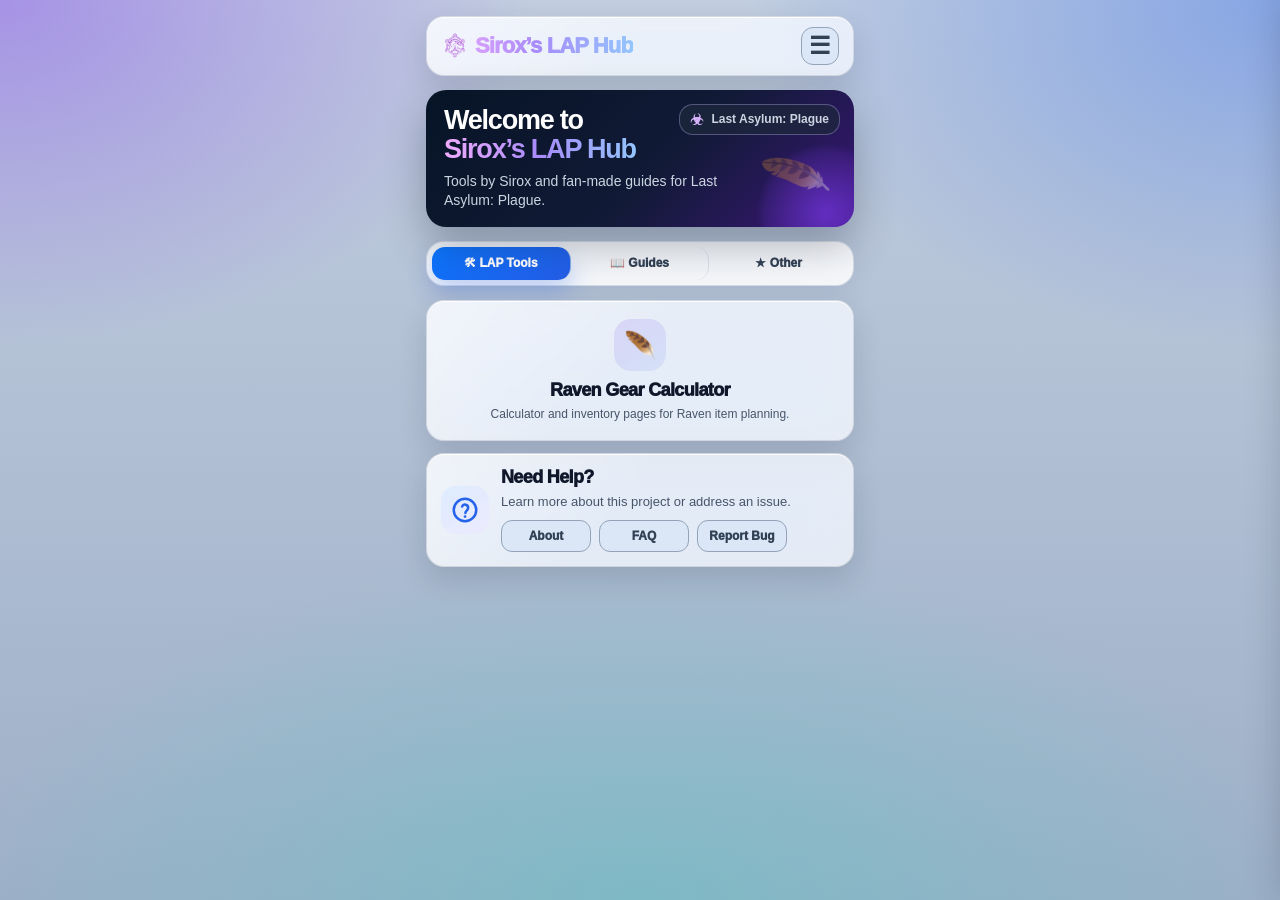
==== commit f6377691: "LAP Hub Version 1.0.33" ====
--- a/index.html
+++ b/index.html
@@ -4,12 +4,12 @@
 <meta content="width=device-width, initial-scale=1.0" name="viewport"/>
 <title>Last Asylum: Plague Tools</title>
 <link href="LAPHub.ico" rel="icon" type="image/x-icon"/>
-<link href="src/styles.css?v=1.0.32" rel="stylesheet"/>
+<link href="src/styles.css?v=1.0.33" rel="stylesheet"/>
 </head>
 <body>
 <main class="app">
 <header class="global-topbar">
-<button class="h-btn h-btn--brand" data-action="showPage" data-action-event="click" data-arg0="homePage" type="button">Sirox&rsquo;s LAP Hub</button>
+<button class="h-btn h-btn--brand" data-action="showPage" data-action-event="click" data-arg0="homePage" type="button"><img class="h-btn__brand-logo" src="lap-hub-logo.svg" alt="" aria-hidden="true"/>Sirox&rsquo;s LAP Hub</button>
 <button aria-label="Menu" class="h-btn h-btn--icon" data-action="openGlobalMenu" data-action-event="click" type="button">&#9776;</button>
 </header>
 <div class="menu-scrim hidden" data-action="closeGlobalMenu" data-action-event="click" id="menuScrim"></div>
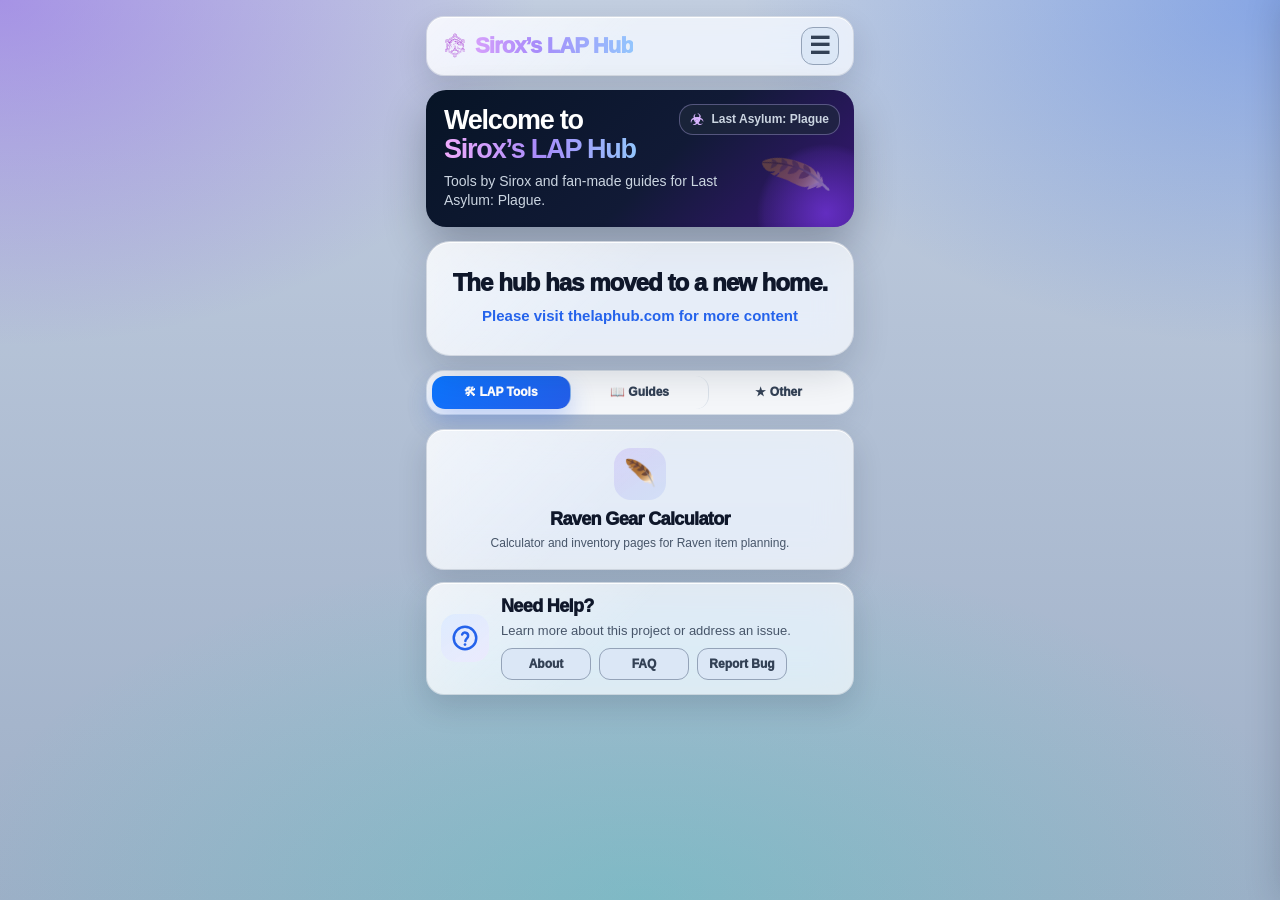
==== commit 25e022d6: "Point the old hub at thelaphub.com with a moved-notice card The hub now lives at thelaphub.com, but " ====
--- a/index.html
+++ b/index.html
@@ -4,7 +4,7 @@
 <meta content="width=device-width, initial-scale=1.0" name="viewport"/>
 <title>Last Asylum: Plague Tools</title>
 <link href="LAPHub.ico" rel="icon" type="image/x-icon"/>
-<link href="src/styles.css?v=1.0.33" rel="stylesheet"/>
+<link href="src/styles.css?v=1.0.34" rel="stylesheet"/>
 </head>
 <body>
 <main class="app">
@@ -23,6 +23,10 @@
 <h1>Welcome to<br/><span>Sirox&rsquo;s LAP Hub</span></h1>
 <p>Tools by Sirox and fan-made guides for Last Asylum: Plague.</p>
 </section>
+<a class="h-card h-card--center h-card--interactive home-moved-card" href="https://thelaphub.com/">
+<strong class="h-card__title">The hub has moved to a new home.</strong>
+<span class="h-card__sub">Please visit thelaphub.com for more content</span>
+</a>
 <nav class="h-tabs" id="homeCategoryTabs"></nav>
 <section class="h-stack h-stack--column h-stack--gap-5 home-category-panel" id="homeToolsPanel"></section>
 <section class="h-stack h-stack--column h-stack--gap-5 home-category-panel hidden" id="homeGuidesPanel"></section>
